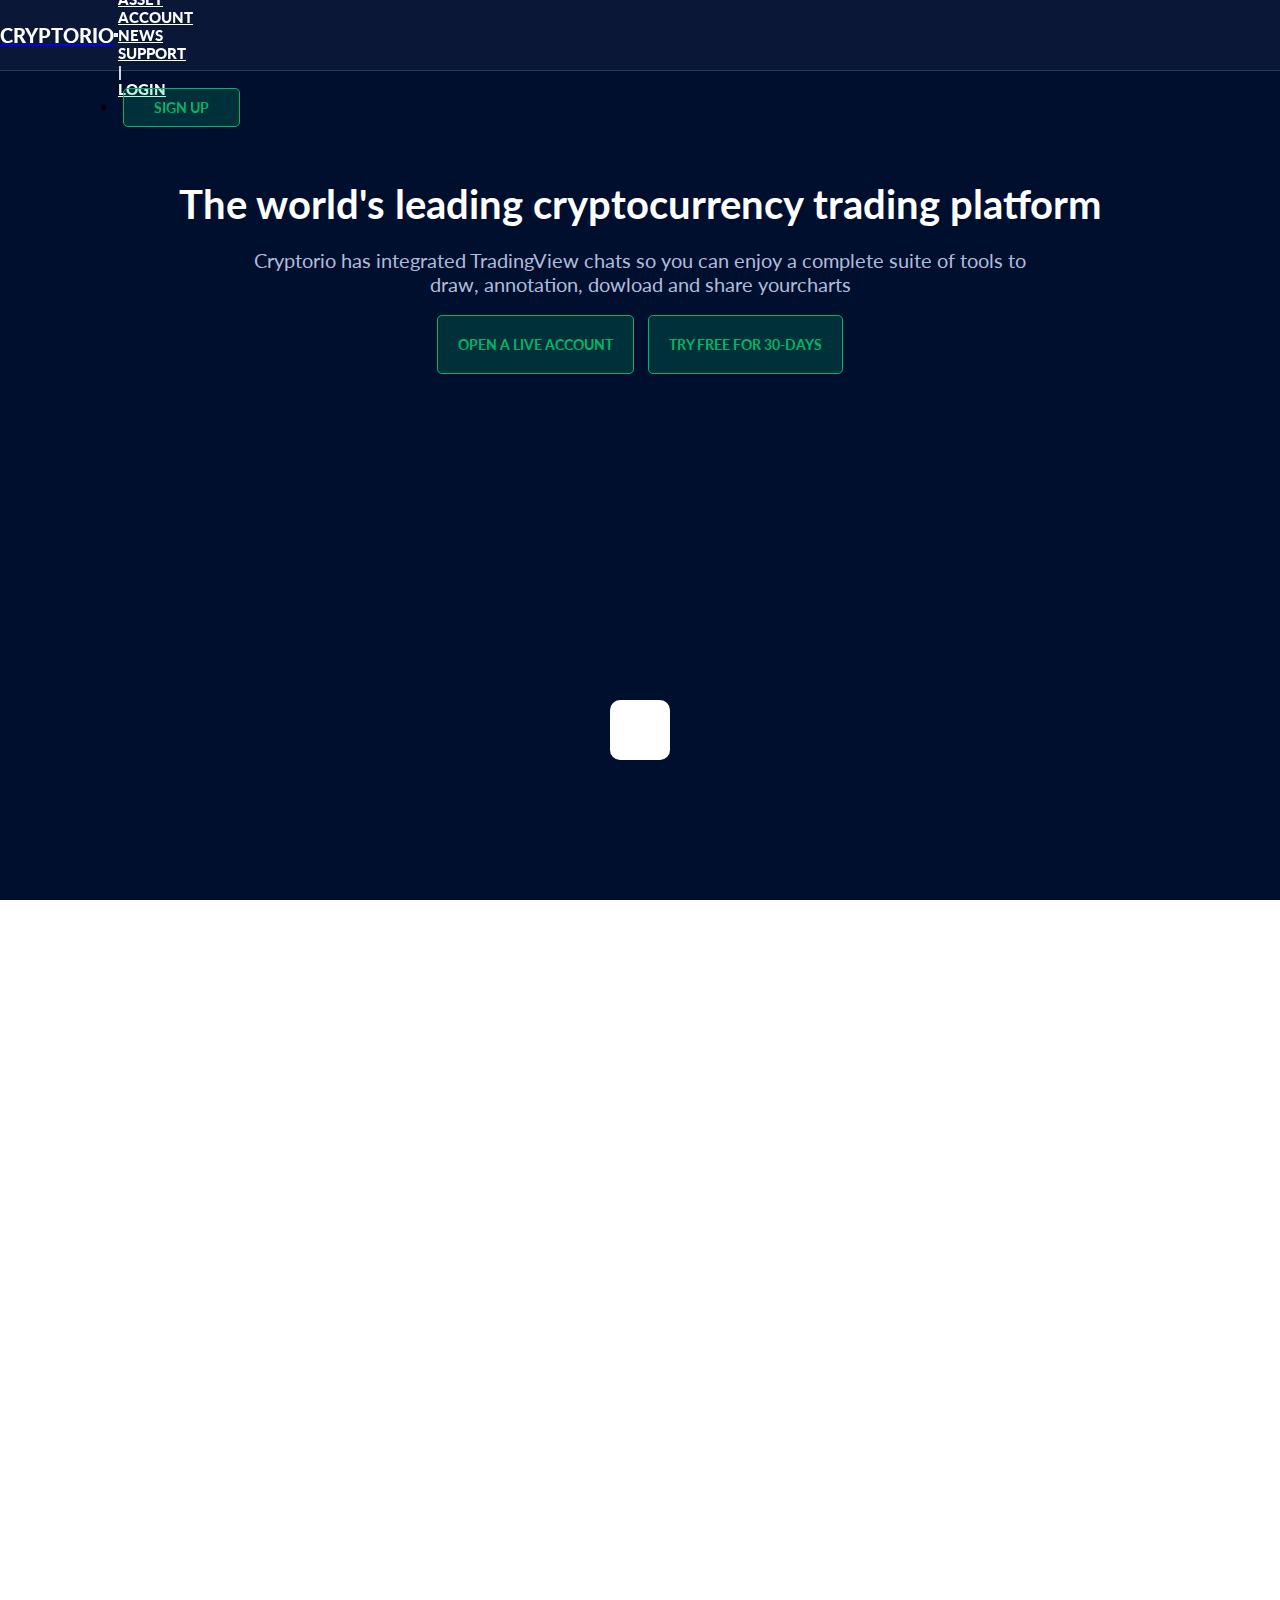
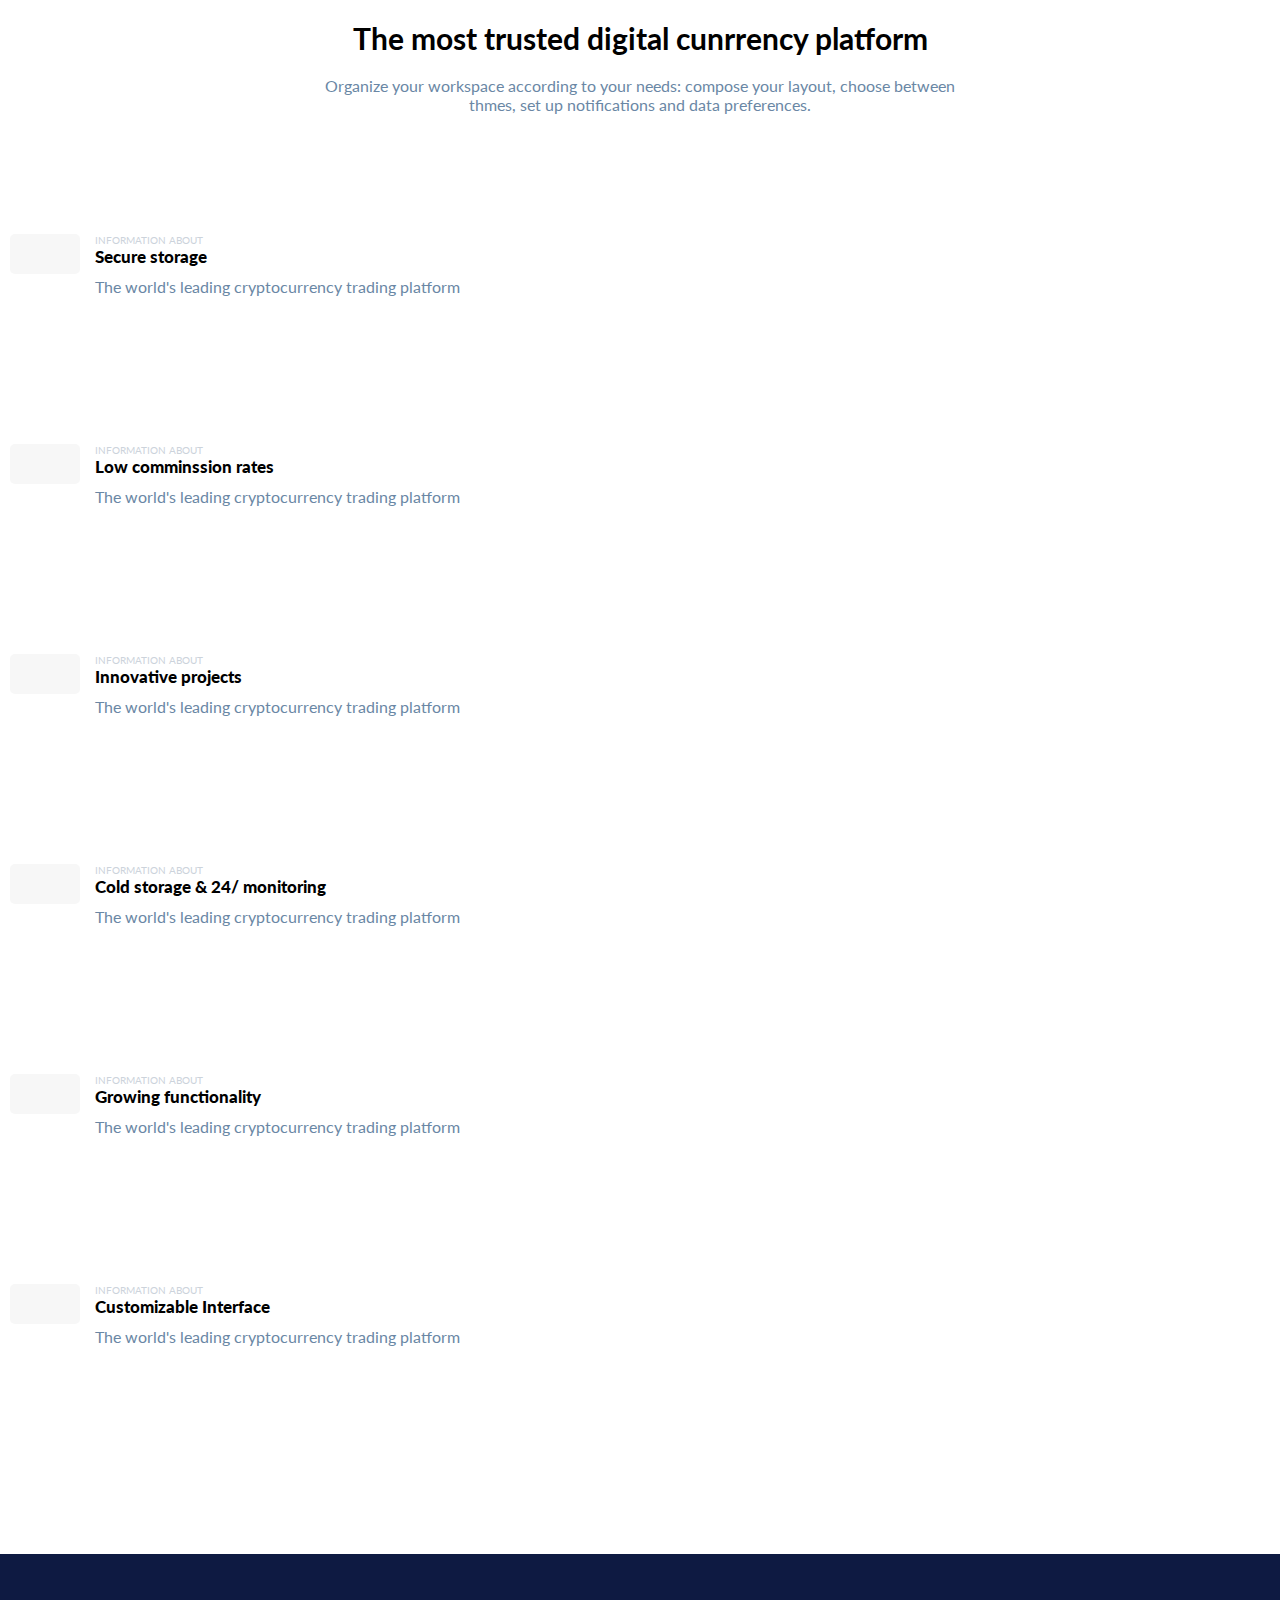
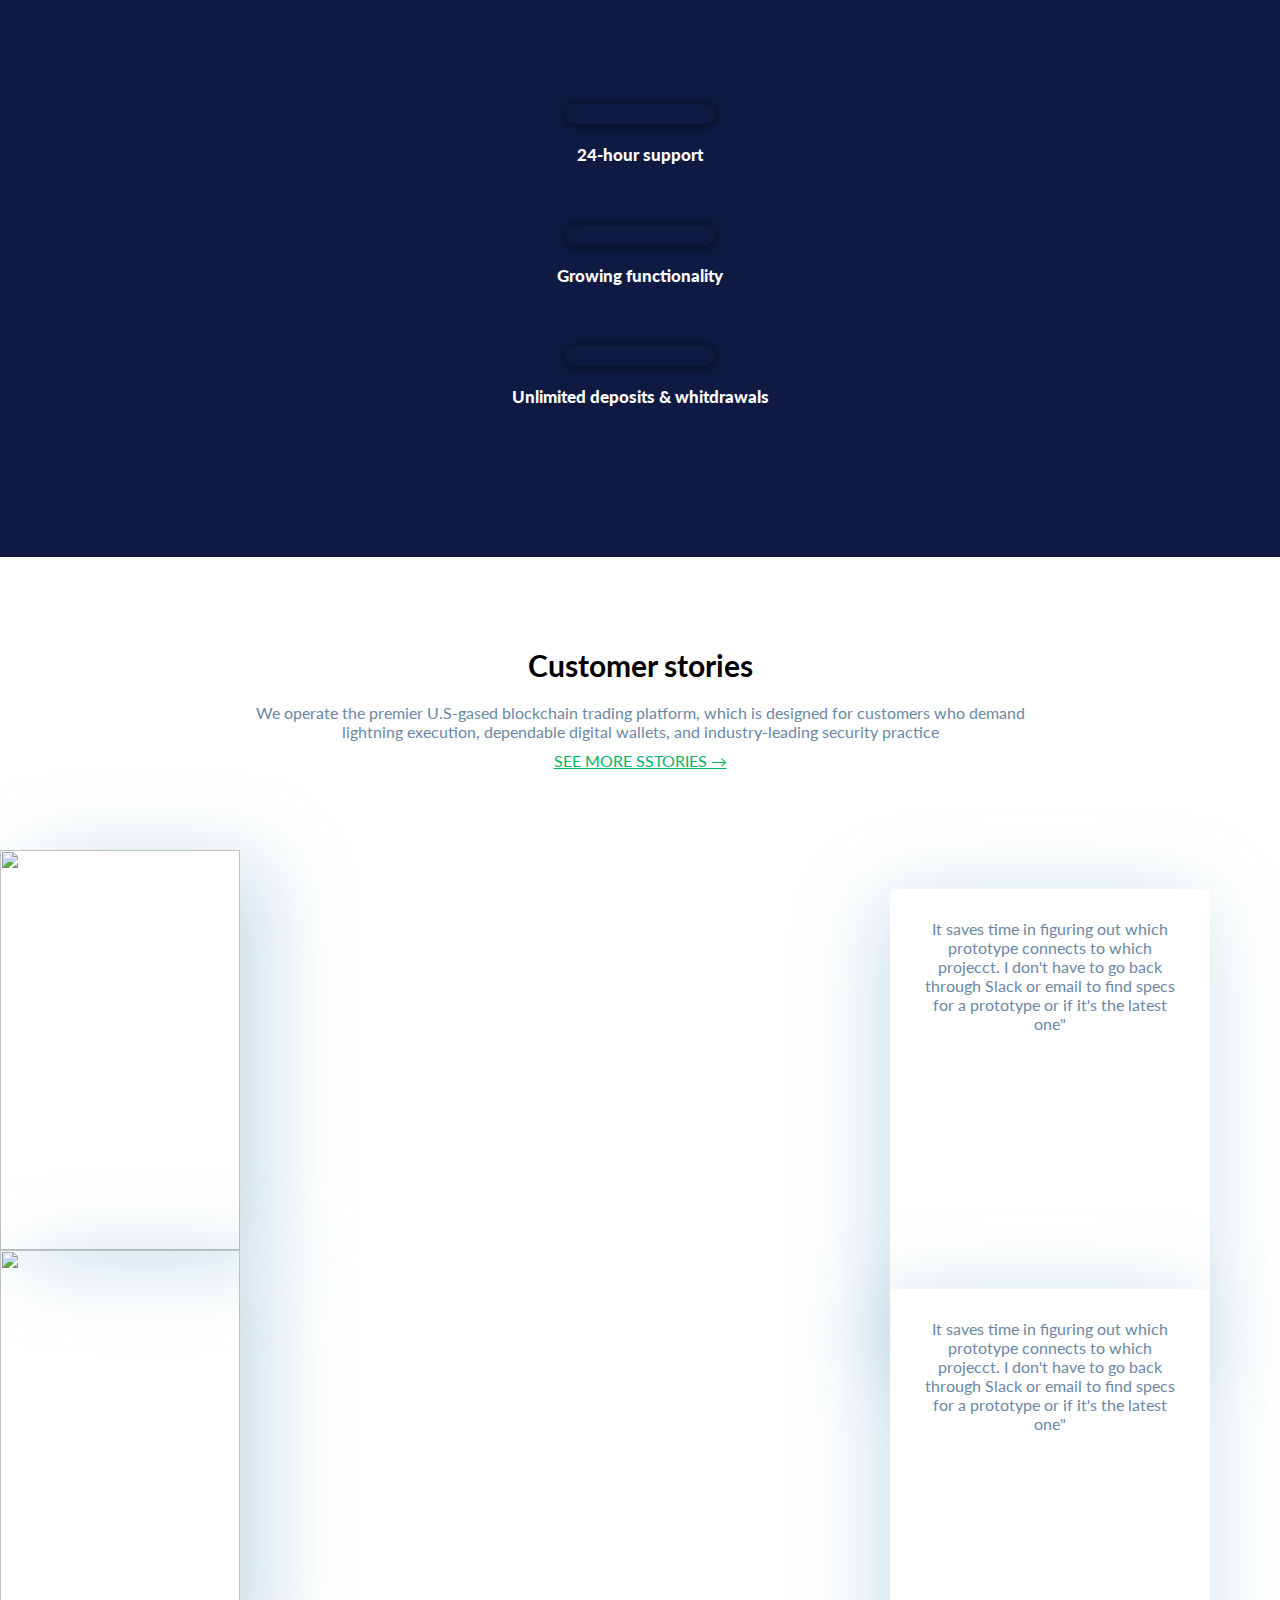
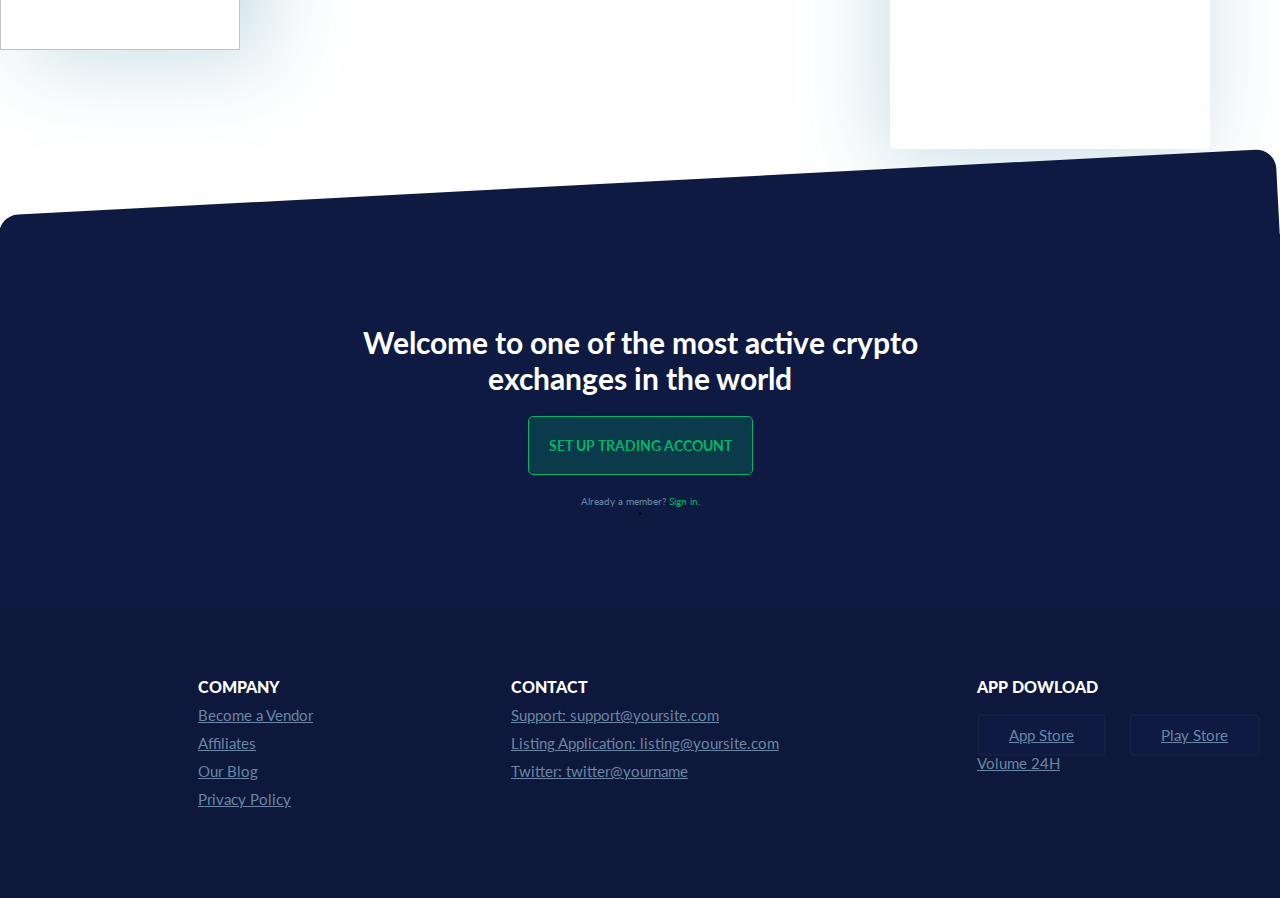
==== index.html @ 8fedb244 "descomentado el navbar" ====
<!DOCTYPE html>
<html lang="en">

<head>
  <meta charset="UTF-8">
  <meta name="viewport" content="width=device-width, initial-scale=1.0">
  <meta http-equiv="X-UA-Compatible" content="ie=edge">
  <title>Landing Page</title>
  <title>Arlides Group</title>
  <link rel="stylesheet" href="https://stackpath.bootstrapcdn.com/bootstrap/4.1.3/css/bootstrap.min.css" integrity="sha384-MCw98/SFnGE8fJT3GXwEOngsV7Zt27NXFoaoApmYm81iuXoPkFOJwJ8ERdknLPMO"
    crossorigin="anonymous">
  <link href="https://fonts.googleapis.com/css?family=Lato:400,400i,700,700i,900,900i" rel="stylesheet">
  <link rel="stylesheet" type="text/css" href="https://cdn.jsdelivr.net/npm/slick-carousel@1.8.1/slick/slick.css" />
  <link rel="stylesheet" type="text/css" href="https://cdn.jsdelivr.net/npm/slick-carousel@1.8.1/slick/slick-theme.css" />
  <link rel="stylesheet" href="https://cdnjs.cloudflare.com/ajax/libs/font-awesome/4.7.0/css/font-awesome.min.css">
  <link rel="stylesheet" href="assets/css/main.css">
</head>

<body>
  <header class=>
    <nav class="  container navbar navbar-expand-md padding-right-left navbar-light">
      <a class="navbar-brand " href="#">
        <p>CRYPTORIO</p>
      </a>
      <button class="navbar-toggler" type="button" data-toggle="collapse" data-target="#navbarNav" aria-controls="navbarNav"
        aria-expanded="false" aria-label="Toggle navigation">
        <span class="navbar-toggler-icon"></span>
      </button>
      <div class="collapse navbar-collapse" id="navbarNav">
        <ul class="navbar-nav">
          <li class="nav-item active">
            <a class="nav-link navbar-link" href="#">HOME<span class="sr-only">(current)</span></a>
          </li>
          <li class="nav-item">
            <a class="nav-link navbar-link" href="#">MARKET</a>
          </li>
          <li class="nav-item">
            <a class="nav-link navbar-link" href="#">ASSET</a>
          </li>
          <li class="nav-item">
            <a class="nav-link navbar-link" href="#">ACCOUNT</a>
          </li>
          <li class="nav-item">
            <a class="nav-link navbar-link" href="#">NEWS</a>
          <li class="nav-item">
            <a class="nav-link navbar-link" href="#">SUPPORT</a>
          </li>
          <li class="nav-item">
            <a class="nav-link navbar-link" href="#">|</a>
          </li>
          <li class="nav-item">
            <a class="nav-link navbar-link" href="#">LOGIN</a>
          </li>
          <li>
            <a class="cta-green" href="">
              SIGN UP
            </a>
          </li>
        </ul>
      </div>
    </nav>
  </header>
  <section class="banner-home">
    <div class="mask-banner">
      <h1 class="title-banner container">The world's leading cryptocurrency trading platform</h1>
      <p class="subtitle-banner container">Cryptorio has integrated TradingView chats so you can enjoy a complete suite
        of tools
        to <br> draw, annotation,
        dowload and share yourcharts</p>
      <div class="cta-banner container">
        <a href="" class="cta-green">OPEN A LIVE ACCOUNT</a>
        <a href="" class="cta-green">TRY FREE FOR 30-DAYS</a>
      </div>
    </div>
  </section>
  <section class="dashboard">
    <div class="box-dash">
      <img src="assets/img/dash.jpg" alt="">
    </div>
  </section>
  <section class="three-section">
    <div class="container">
      <h2 class="title-section">The most trusted digital cunrrency platform </h2>
      <p class="subtitle-dash">Organize your workspace according to your needs: compose your layout, choose between <br>
        thmes, set up
        notifications and data preferences.</p>
      <div class="row padding-top-bottom">
        <div class="col-sm-6 col-lg-4">
          <div class="item-card">
            <div class="logo-dash">
              <img src="assets/img/icon-4.png" alt="">
            </div>
            <div class="body-card">
              <p class="top-text">INFORMATION ABOUT</p>
              <h2>Secure storage</h2>
              <p class="subtitle-dash">The world's leading cryptocurrency trading platform</p>
              <a class="link-read-more" href="">READ MORE →</a>
            </div>
          </div>
        </div>
        <div class="col-sm-6 col-lg-4">
          <div class="item-card">
            <div class="logo-dash">
              <img src="assets/img/icon.png" alt="">
            </div>
            <div class="body-card">
              <p class="top-text">INFORMATION ABOUT</p>
              <h2>Low comminssion rates</h2>
              <p class="subtitle-dash">The world's leading cryptocurrency trading platform</p>
              <a class="link-read-more" href="">READ MORE →</a>
            </div>
          </div>
        </div>
        <div class="col-sm-6 col-lg-4">
          <div class="item-card">
            <div class="logo-dash">
              <img src="assets/img/icon-2.png" alt="">
            </div>
            <div class="body-card">
              <p class="top-text">INFORMATION ABOUT</p>
              <h2>Innovative projects</h2>
              <p class="subtitle-dash">The world's leading cryptocurrency trading platform</p>
              <a class="link-read-more" href="">READ MORE →</a>
            </div>
          </div>
        </div>
        <div class="col-sm-6 col-lg-4">
          <div class="item-card">
            <div class="logo-dash">
              <img src="assets/img/icon-3.png" alt="">
            </div>
            <div class="body-card">
              <p class="top-text">INFORMATION ABOUT</p>
              <h2>Cold storage & 24/ monitoring</h2>
              <p class="subtitle-dash">The world's leading cryptocurrency trading platform</p>
              <a class="link-read-more" href="">READ MORE →</a>
            </div>
          </div>
        </div>
        <div class="col-sm-6 col-lg-4">
          <div class="item-card">
            <div class="logo-dash">
              <img src="assets/img/icon-5.png" alt="">
            </div>
            <div class="body-card">
              <p class="top-text">INFORMATION ABOUT</p>
              <h2>Growing functionality</h2>
              <p class="subtitle-dash">The world's leading cryptocurrency trading platform</p>
              <a class="link-read-more" href="">READ MORE →</a>
            </div>
          </div>
        </div>
        <div class="col-sm-6 col-lg-4">
          <div class="item-card">
            <div class="logo-dash">
              <img src="assets/img/icon-6.png" alt="">
            </div>
            <div class="body-card">
              <p class="top-text">INFORMATION ABOUT</p>
              <h2>Customizable Interface</h2>
              <p class="subtitle-dash">The world's leading cryptocurrency trading platform</p>
              <a class="link-read-more" href="">READ MORE →</a>
            </div>
          </div>
        </div>

      </div>

    </div>
  </section>

  <!-- <section class="about">
    <div class="container">
      <div class="row">
        <div class="col-lg-6">
          <h2>Advance trading tools</h2>
          <p>Cryptorio is a full feactured spot trading platform for major digital assets & cryptocurrencies, including
            <b> Bitcoin, Ethereum, EOS, Lite coin, Ripple, NEO,Monedero</b> and many more. Bitfinex offers leveraged
            margin trading through a peer-to-peer funding market, allowing users to securely trade whith up to 3.3x
            leverage. </p>
          <p>We also boast a suite of order types to help traders take advantage of every situation</p>
          <a href="">LEARN MORE ></a>
        </div>
        <div class="col-lg-6">
          <div class="img-about">
            <img src="" alt="">
          </div>
        </div>
      </div>
    </div>
  </section> -->
  <section class="icon-section">
    <div class="ball-white">
      <img src="assets/img/bols.png" alt="">
    </div>
    <div class="container padding-top-bottom">
      <div class="row">
        <div class="col-lg-4 ball-flex">
          <div class="box-icon-blue">
            <img src="assets/img/prueba-icon1.png" alt="">
          </div>
          <h2 class="subtitle-dash">24-hour support</h2>
        </div>
        <div class="col-lg-4 ball-flex">
          <div class="box-icon-blue">
            <img src="assets/img/prueba-icon2.png" alt="">
          </div>
          <h2 class="subtitle-dash">Growing functionality</h2>
        </div>
        <div class="col-lg-4 ball-flex">
          <div class="box-icon-blue">
            <img src="assets/img/prueba-icon3.png" alt="">
          </div>
          <h2 class="subtitle-dash">Unlimited deposits & whitdrawals</h2>
        </div>
      </div>
    </div>
    <img class="particle-1" src="assets/img/bg-s3-2.png" alt="">
    <img class="particle-2" src="assets/img/bg-s3-3.png" alt="">
    <img class="particle-3" src="assets/img/bg-s3-4.png" alt="">
    <img class="particle-4" src="assets/img/bg-s3-1.png" alt="">
  </section>
  <section class="stories padding-top-bottom">
    <div class="container">
      <div class="head-stories">
        <h2 class="title-section">Customer stories</h2>
        <p class="subtitle-dash">We operate the premier U.S-gased blockchain trading platform, which is designed for
          customers who demand <br>
          lightning execution, dependable digital wallets, and industry-leading security practice</p>
        <a href="" class="link-more-stories">SEE MORE SSTORIES →</a>
      </div>
      <div class="row">
        <div class="col-lg-6">
          <div class="card-stories">
            <img class="img-stories" src="assets/img/storie-1.png" alt="">
            <div class="text-stories">
              <img src="assets/img/comillas.png" alt="">
              <p class="subtitle-dash"> It saves time in figuring out which prototype connects to which projecct. I
                don't have to go back
                through Slack or email to find specs for a prototype or if it's the latest one"</p>
              <div class="logo-client"></div>
            </div>
          </div>
        </div>
        <div class="col-lg-6">
          <div class="card-stories">
            <img class="img-stories" src="assets/img/storie-2.png" alt="">
            <div class="text-stories">
              <img src="assets/img/comillas.png" alt="">
              <p class="subtitle-dash">It saves time in figuring out which prototype connects to which projecct. I
                don't have to go back
                through Slack or email to find specs for a prototype or if it's the latest one"</p>
              <div class="logo-client"></div>
            </div>
          </div>
        </div>
      </div>
    </div>
  </section>

  <section class="the-world">
    <div class="padding-top-bottom container-world container">
      <img class="earth" src="assets/img/earth.png" alt="">
      <img class="balls-blue" src="assets/img/balls-blue.png" alt="">
      <h2 class="title-section">Welcome to one of the most active crypto <br> exchanges in the world</h2>
      <a class="cta-green" href="">SET UP TRADING ACCOUNT</a>
      <p>Already a member? <span>Sign in.</span> </p>>
    </div>
  </section>

  <footer class="padding-top-bottom">
    <img class="map-footer" src="assets/img/pie_chart_desktop_world_bg.svg" alt="">
    <img src="" alt="">
    <div class="container box-footer">
      <div class="logo-footer"></div>
      <div class="company">
        <ul>
          <h2 class="title-list-footer">COMPANY</h2>
          <li>
            <a href="">Become a Vendor</a>
          </li>
          <li>
            <a href="">Affiliates</a>
          </li>
          <li>
            <a href="">Our Blog</a>
          </li>
          <li>
            <a href="">Privacy Policy</a>
          </li>
        </ul>
      </div>
      <div class="contact">
        <ul>
          <h2 class="title-list-footer">CONTACT</h2>
          <li>
            <a href="">Support: support@yoursite.com </a>
          </li>
          <li>
            <a href="">Listing Application: listing@yoursite.com</a>
          </li>
          <li>
            <a href="">Twitter: twitter@yourname</a>
          </li>
        </ul>
      </div>
      <div class="dowload">
        <ul>
          <h2 class="title-list-footer">APP DOWLOAD</h2>
          <li>
            <div class="cta-footer">
              <a href="">App Store</a>
              <a href="">Play Store</a>
            </div>
          </li>
          <li>
            <a href="">Volume 24H</a>
          </li>
        </ul>
      </div>
    </div>
  </footer>

  <script src="https://code.jquery.com/jquery-3.3.1.slim.min.js" integrity="sha384-q8i/X+965DzO0rT7abK41JStQIAqVgRVzpbzo5smXKp4YfRvH+8abtTE1Pi6jizo"
    crossorigin="anonymous"></script>
  <script src="https://cdnjs.cloudflare.com/ajax/libs/popper.js/1.14.3/umd/popper.min.js" integrity="sha384-ZMP7rVo3mIykV+2+9J3UJ46jBk0WLaUAdn689aCwoqbBJiSnjAK/l8WvCWPIPm49"
    crossorigin="anonymous"></script>
  <script src="https://stackpath.bootstrapcdn.com/bootstrap/4.1.3/js/bootstrap.min.js" integrity="sha384-ChfqqxuZUCnJSK3+MXmPNIyE6ZbWh2IMqE241rYiqJxyMiZ6OW/JmZQ5stwEULTy"
    crossorigin="anonymous"></script>
  <script type="text/javascript" src="https://code.jquery.com/jquery-1.11.0.min.js"></script>
  <script type="text/javascript" src="https://code.jquery.com/jquery-migrate-1.2.1.min.js"></script>
  <script type="text/javascript" src="https://cdn.jsdelivr.net/npm/slick-carousel@1.8.1/slick/slick.min.js"></script>
  <script src='https://www.google.com/recaptcha/api.js'></script>
  <script type="text/javascript" src="assets/js/main.js"></script>

</body>

</html>
---- assets/css/main.css ----
* {
  margin: 0;
  padding: 0;
  font-family: 'Lato', sans-serif;

}

html {
  font-size: 10px;

}

P {
  margin-bottom: 0;
}

.padding-top-bottom {
  padding-top: 9rem;
  padding-bottom: 9rem;
}

/* NAVBAR */

header {
  position: fixed;
  width: 100%;
  background-color: #0a1737;
  z-index: 9;
  border-bottom: .5px solid #2a3757;
  height: 7rem;
  font-size: 1.5rem;
}

#navbarNav {
  justify-content: flex-end;
}


nav {
  height: 7rem;
  display: flex;
  align-items: center;
}

.navbar-brand p {
  font-size: 2rem;
  font-weight: 900;
  color: #fff;
}

header .navbar-link {
  color: #fff!important;
  font-weight: 900;
  margin-right: 2rem;
  transition: .5s;
}

header .navbar-link:hover {
  color: #00b568!important;
  transition: .5s;
}


header .cta-green {
  padding: 1rem 3rem;
}

.nav-item {
  display: flex;
  align-items: center;
}

/* BANNER */

.banner-home {
  height: 100vh;
  position: relative;
  background-color: #000f2e;
}

.mask-banner {
  position: absolute;
  width: 100%;
  height: 100%;
  display: flex;
  align-items: center;
  flex-direction: column;
  color: #fff;
  text-align: center;
  background-image: url(../img/mail-home-wave.svg);
  background-repeat: no-repeat;
  background-size: contain;
  background-position-y: 19rem;
  background-position-x: -5rem;
}

.title-banner {
  font-size: 4rem;
  margin-top: 18rem;
}

.subtitle-banner {
  margin-top: 2rem;
  color: #b1bcdc;
  font-size: 2rem;
  margin-bottom: 4rem;
}

.cta-green {
  padding: 2rem;
  border: 1px solid;
  border-radius: 5px;
  font-size: 1.4rem;
  font-weight: bold;
  margin: 0 .51rem;
  text-decoration: none;
}

.cta-white:hover, .cta-green:hover {
  text-decoration: none;
}

.cta-green {
  color: #00b568;
  background-color: #00b56836;
  transition: .5s;
}

.cta-green:hover {
  color: #fff;
  background-color: #ffffff2e;
  transition: .5s;
}

/* DASHBOARD SECTION */

.dashboard {
  height: 80vh;
  background-image: url('../img/bg-2.png');
}

.box-dash {
  display: flex;
  justify-content: center;
  transform: translateY(-20rem);
}

.logo-dash {
  width: 7rem;
  height: 4rem;
  display: flex;
  align-items: center;
  justify-content: center;
  background-color: #f7f7f7;
  border-radius: 5px;
}

.box-dash img {
  height: 59%;
  border: 3rem solid #fff;
  border-radius: 10px;
}

.title-section {
  font-size: 3rem;
  text-align: center;
  margin-bottom: 2rem
}

.subtitle-dash {
  font-size: 1.6rem;
  color: #6a87a5;
  text-align: center; 
}

.item-card {
  display: flex;
  min-height: 15rem;
  padding: 3rem 1rem;
  transition: .5s;
}

.item-card:hover {
  box-shadow: 13px 13px 70px -2px rgba(111, 183, 209, 0.21);
  transition: .5s;
  transform: translateY(-1px)
}

.item-card:hover .link-read-more {
  opacity: 1;
  transition: .5s;
}

.body-card {
  padding: 0 1.5rem;
}

.body-card h2 {
  margin-bottom: 1rem;
  font-size: 1.7rem;
  font-weight: 900;
}

.item-card .subtitle-dash {
  text-align: initial;
  margin-bottom: 2rem;
}

.top-text {
  color: #ccd3db;
  font-size: 1rem;
}

.link-read-more, .link-more-stories {
  color: #00b568;
  text-align: center;
  font-size: 1rem;
  opacity: 0;
  transition: .5s;
}


/* SECTION ICON BLUES */

.icon-section {
  background-color: #0e1a42;
  position: relative;
;
}

.ball-white {
  position: absolute;
  top: -20px;
}

.ball-white img {
  width: 100%
}

.box-icon-blue {
  background-color: #0e1a42;
  justify-content: center;
  align-items: center;
  display: flex;
  box-shadow: 1px 1px 12px 0px #000000a1;
  border-radius: 22px;
  width: 15rem;
}

.box-icon-blue img {
  padding: 1rem;
}

.ball-flex {
  display: flex;
  justify-content: center;
  margin: 6rem 0;
  align-items: center;
  flex-direction: column;
}

.ball-flex h2 {
  margin-top: 2rem;
  font-size: 1.7rem;
  font-weight: 900;
  color: #fff
}

.particle-1, .particle-2, .particle-3, .particle-4 {
  position: absolute;
}

.particle-1 {
  bottom: 0;
  left: -9.9rem;
}

.particle-2 {
  right: 6.4rem;
  bottom: 4rem;
}

.particle-3 {
  top: 5rem;
  right: 50%;
}

.particle-4 {
  height: 45rem;
  left: -111px;
  top: -273px;
}


/* SECTION STORIES */

.link-more-stories {
  opacity: 1;
  font-size: 1.6rem;
  margin-top: 1rem;
  margin-bottom: 8rem;
}

.head-stories {
  display: flex;
  align-content: center;
  flex-direction: column;
}

.card-stories {
  display: flex;
  position: relative;
}

.img-stories{
  height: 40rem;
  width: 24rem;
  box-shadow:27px 12px 85px -2px rgba(88, 155, 179, 0.34);

}

.text-stories {
  width: 26rem;
  height: 40rem;
  padding: 3rem;
  display: flex;
  flex-direction: column;
  /* justify-content: center; */
  align-items: center;
  background-color: #fff;
  border-radius: 5px;
  box-shadow:-9px 12px 85px -2px rgba(88, 155, 179, 0.34);
  right: 70px;
  top: 39px;
  position: absolute;
}

/* SECTION THE WORLD */
.container-world{
  background-color: #0e1a42;
}
.container-world::before {
  content: " ";
  color: #000f2e;
  border-radius: 20px;
  width: 99.95%;
  background-color: #0e1a42;
  transform: rotate(-3deg);
  position: absolute;
  top: -52px;
  height: 11rem;

}
.container-world {
  display: flex;
  flex-direction: column;
  justify-content: center;
  align-items: center;
  position: relative;
  transform: translateY(94px);
  z-index: 99;
}

.the-world .cta-green, .the-world h2, .the-world span, .the-world p  {
  z-index: 9;
}

.the-world h2 {
  color: #fff;
}

.the-world p {
  margin-top: 2rem;
  font-size: 1rem;
  color: #6a87a5;
}

.the-world span {
  color: #00b568;

}

.earth {
  width: 30rem;
  position: absolute;
}

.balls-blue {
  position: absolute;
  bottom: -7px;
  width: 100%;
}

/* FOOTER */

footer {
  padding-top: 15rem!important;
  background-color: #0e183c;
  position: relative;
}

.box-footer {
  display: flex;
  justify-content: space-between;
}

footer ul{
  list-style: none;
}

.box-footer li a {
  color: #6a87a5;
  font-size: 1.5rem;
  transition: .5s;
}

.box-footer li {
  margin-top: 1rem; 
}

.box-footer li a:hover {
  color: #00b568;
  transition: .5s;
  text-decoration: none;
}

.title-list-footer {
  font-size: 1.6rem;
  color: #fff;
  font-weight: 900;
}

.cta-footer {
  margin-top: 3rem;
}

.map-footer {
  position: absolute;
  left: 32%;
  top: 44%;
  width: 34rem;
  opacity: 0.5;
}

.cta-footer a {
  padding: 1rem 3rem;
  background-color: #0e1a42;
  border-radius: 5px;
  margin-right: 2rem;
  border: 2px solid #151f43
}


/* RESPOSIVE */

/* MOBILE */
@media screen and (min-width: 0px) and (max-width: 500px) {
  .dashboard {
    display: none;
  }

  .three-section {
    padding-top: 5rem;
  }
}
@media screen and (min-width: 0px) and (max-width: 767px) {
  
  html {
    font-size: 8px;
  }

  .padding-top-bottom {
    padding-top: 5rem;
    padding-bottom: 5rem;
  }
  /* BANNER */
  .mask-banner {
    justify-content: center;
  }

  .title-banner {
    margin-top: 0;
  }

  .cta-banner {
    display: flex;
  }

  /* DASHBOARD */
  .dashboard {
    height: auto;
  }

  .box-dash {
    transform: initial;
  }

  .box-dash img {
    width: 100%;
    height: auto;
  }

  /* /STORIES */

  .card-stories {
    display: flex;
    flex-direction: column;
    position: initial;
    align-items: center;
  }
  
  .card-stories img {
    width: auto;
    height: auto;
  }

  .text-stories {
    position: initial;
    width: auto;
    height: auto;
  }

  /*THE WORLD */

  .the-world .container {
    max-width: inherit;
  }

 
}
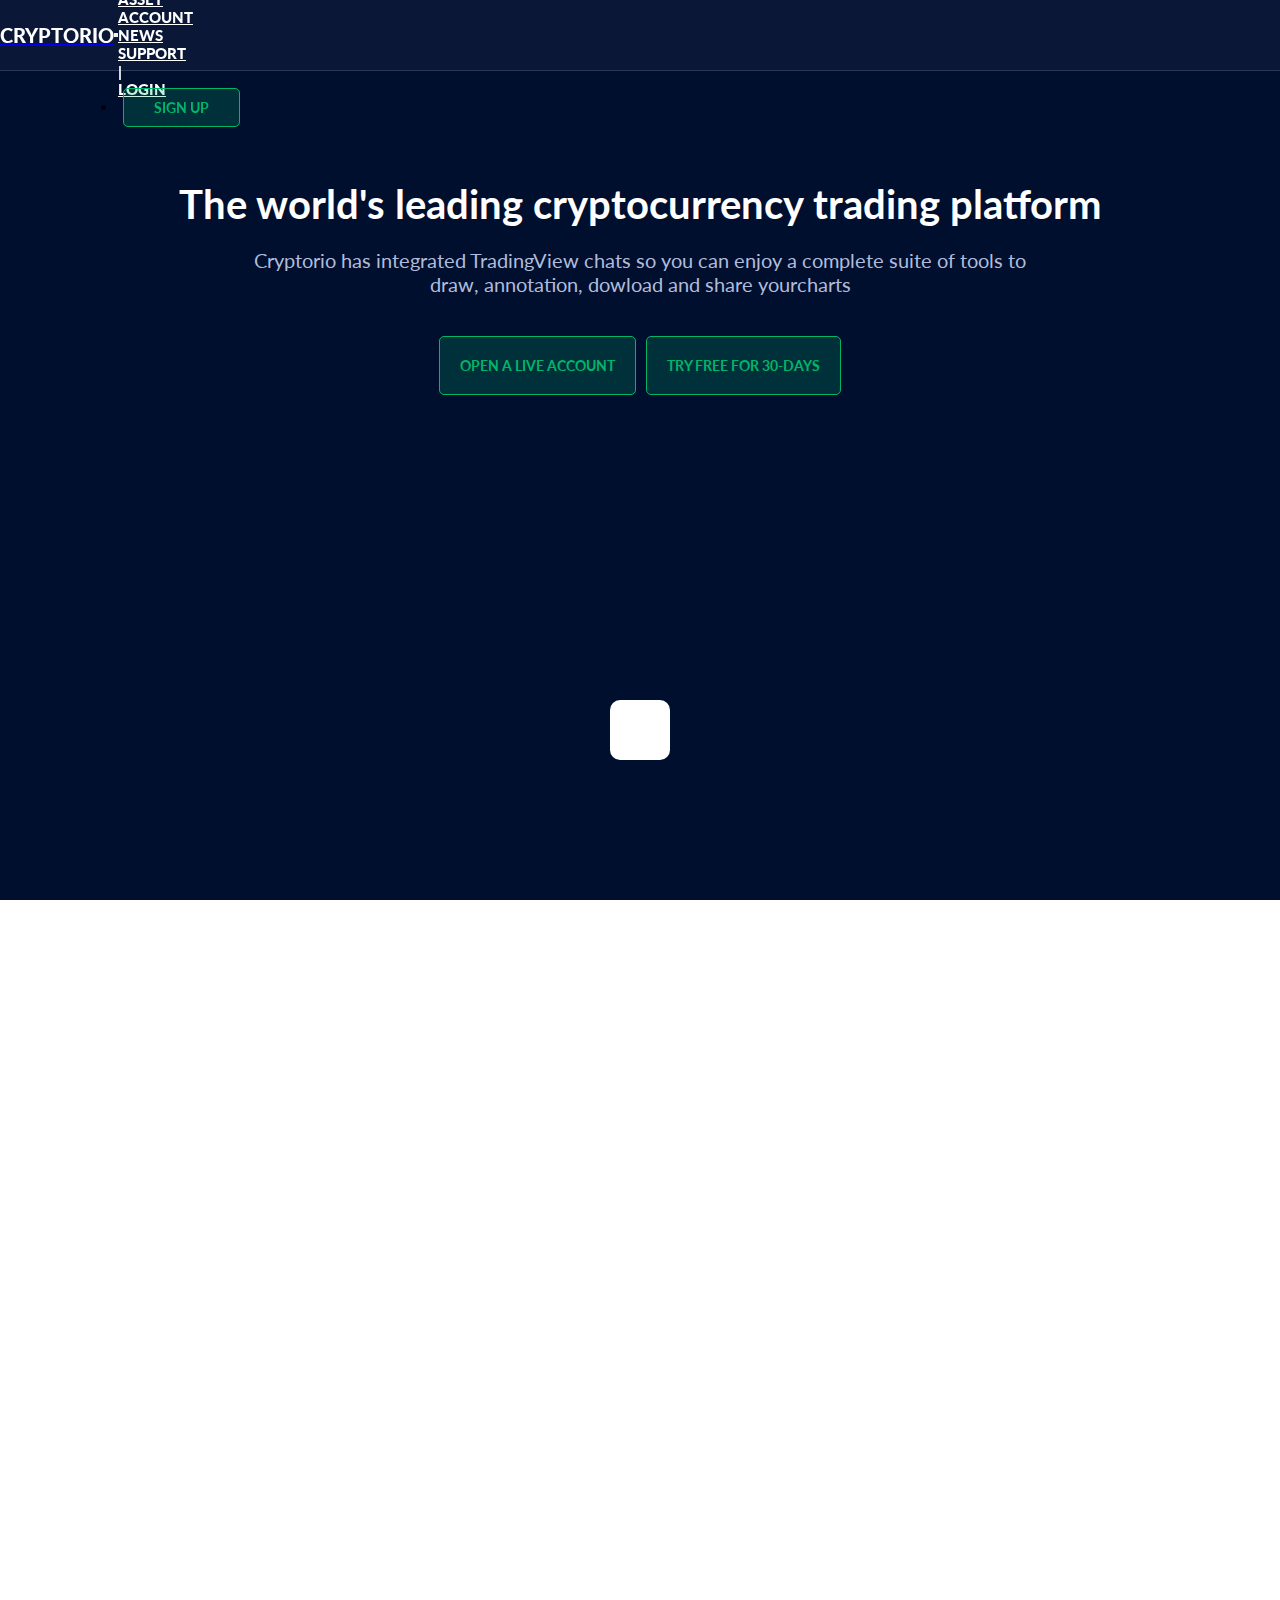
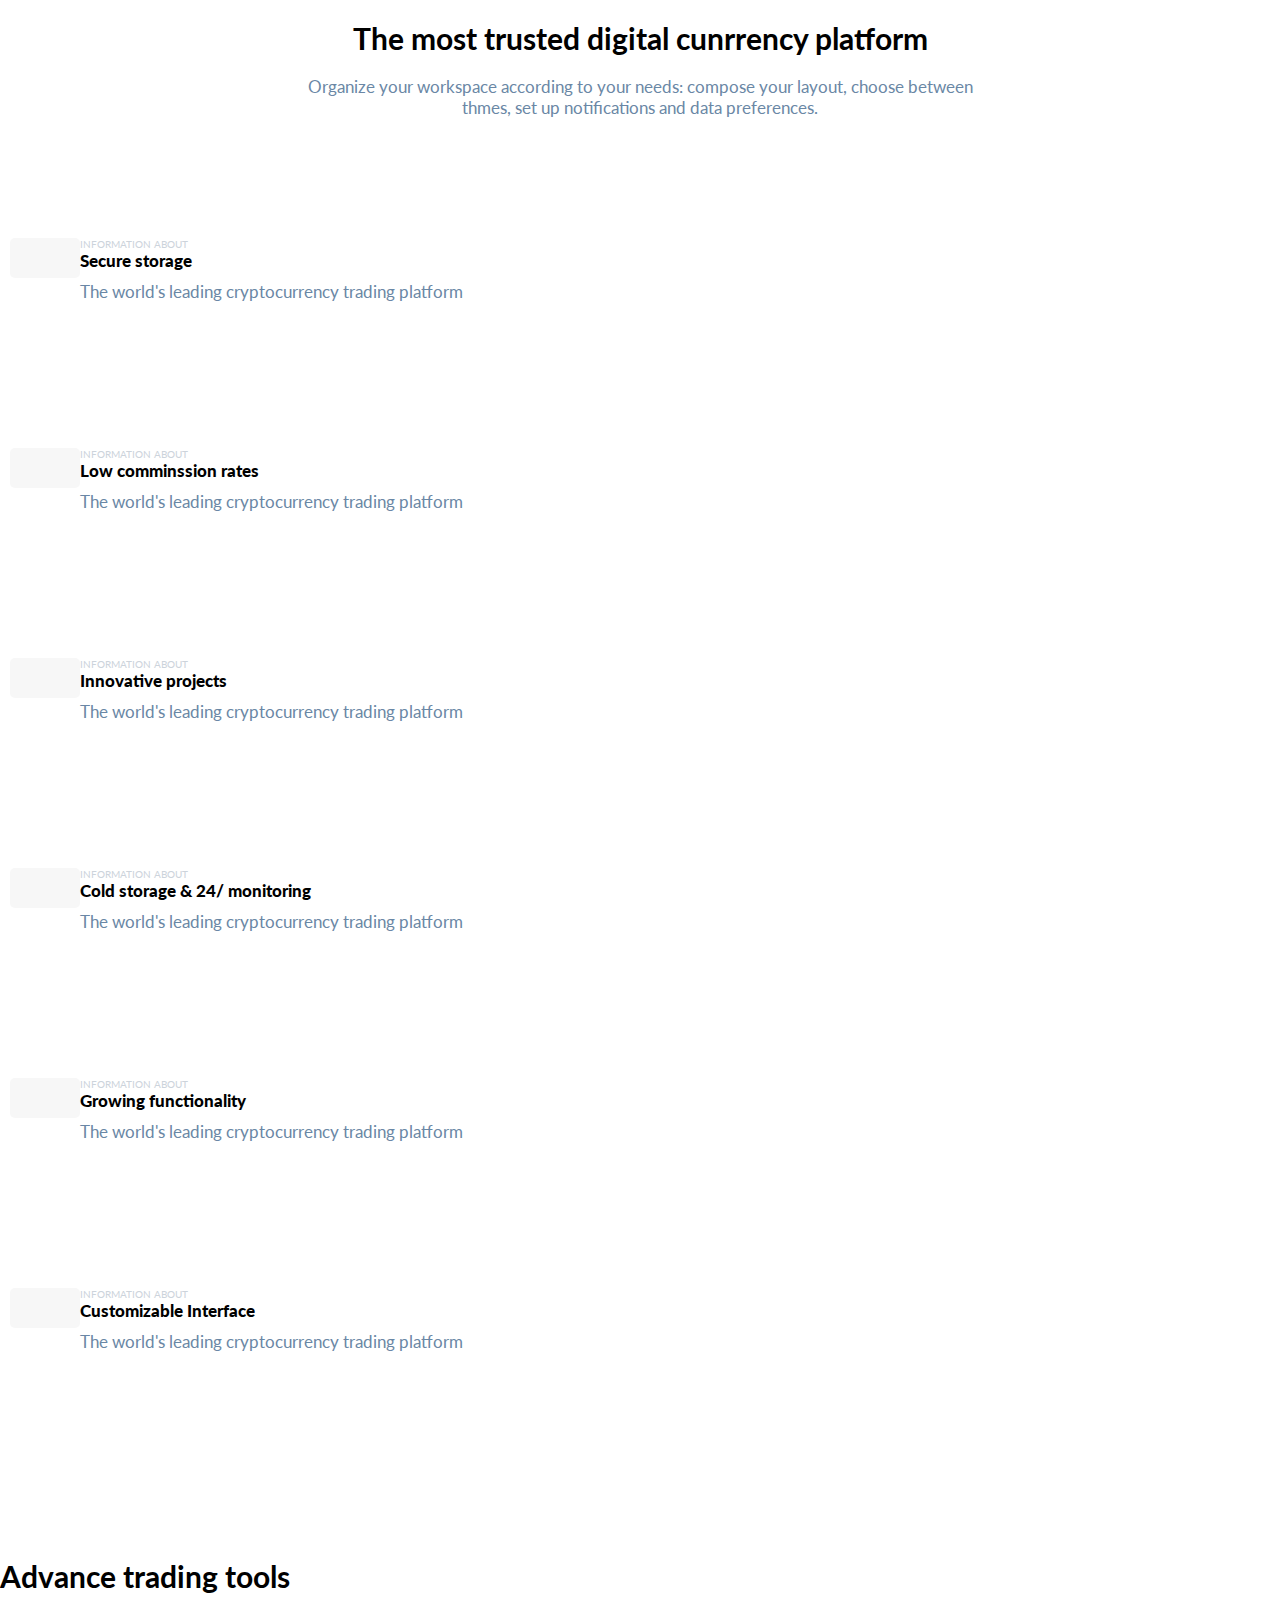
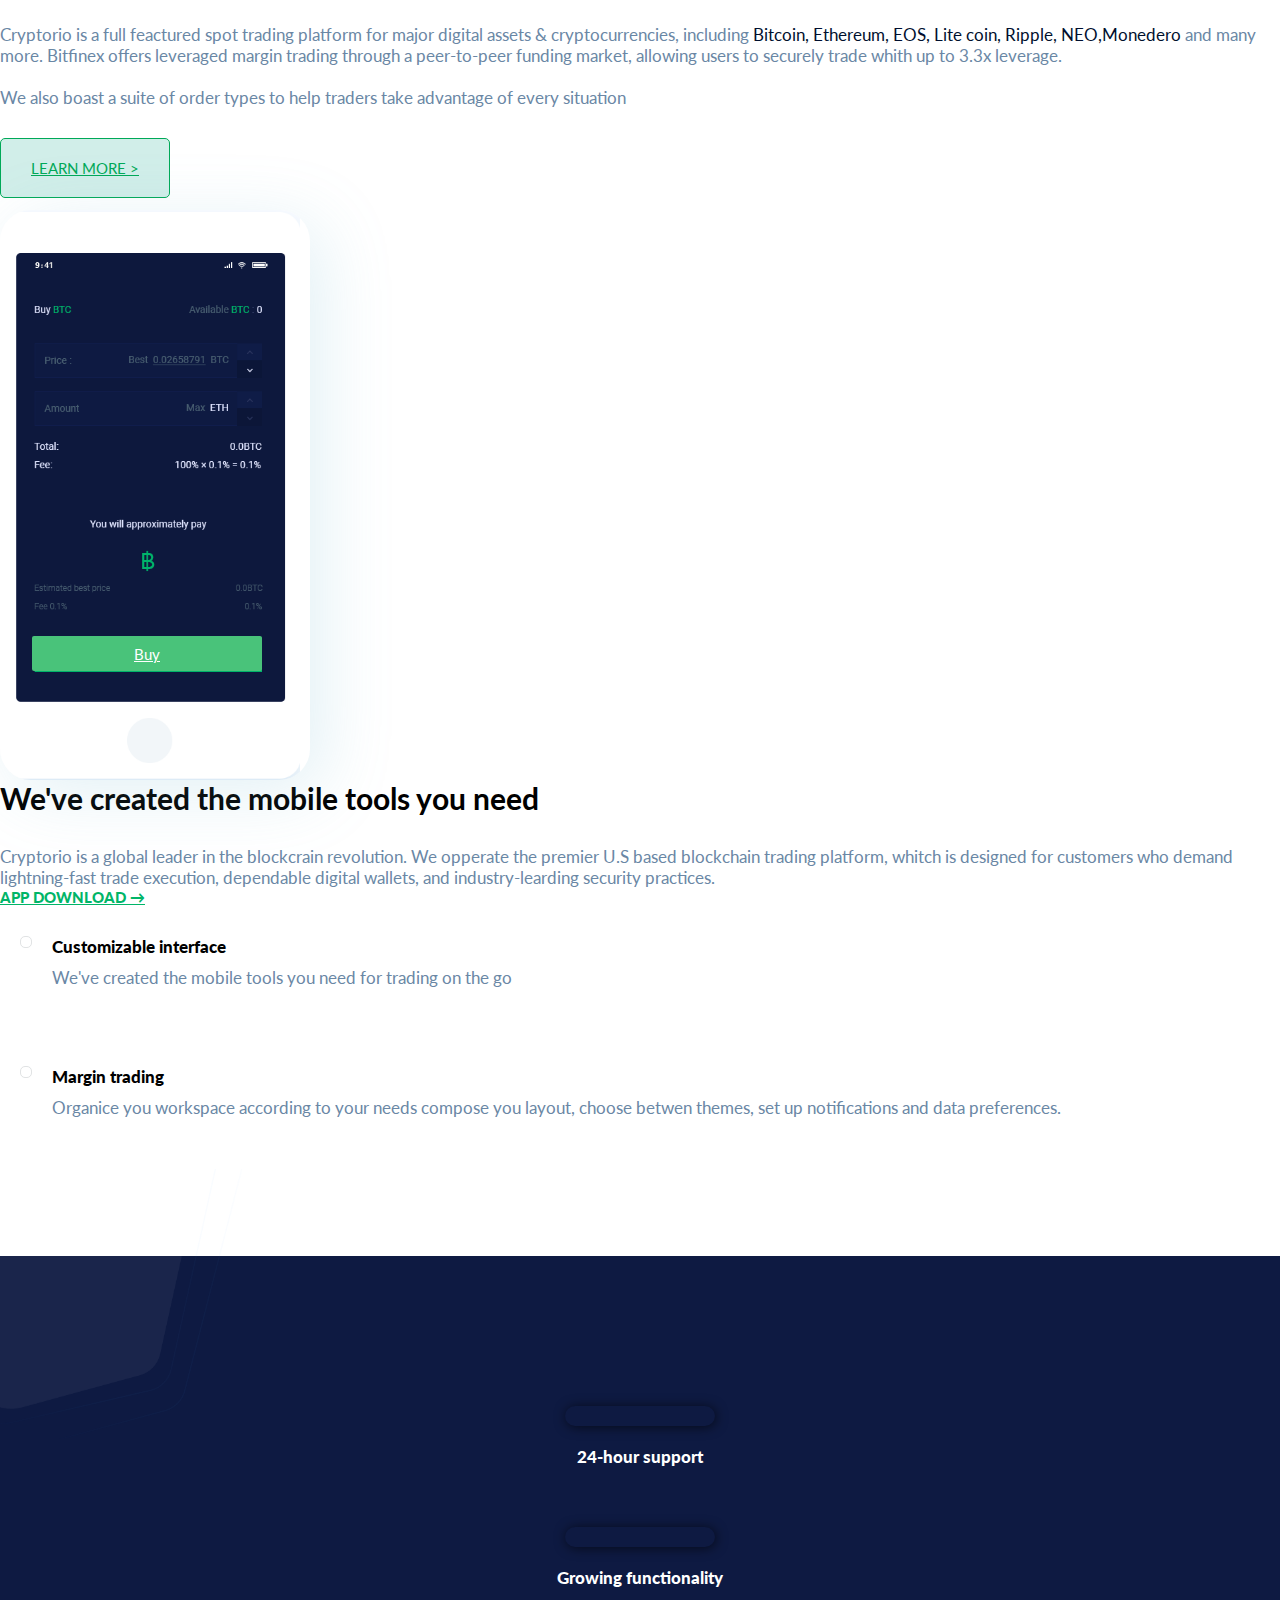
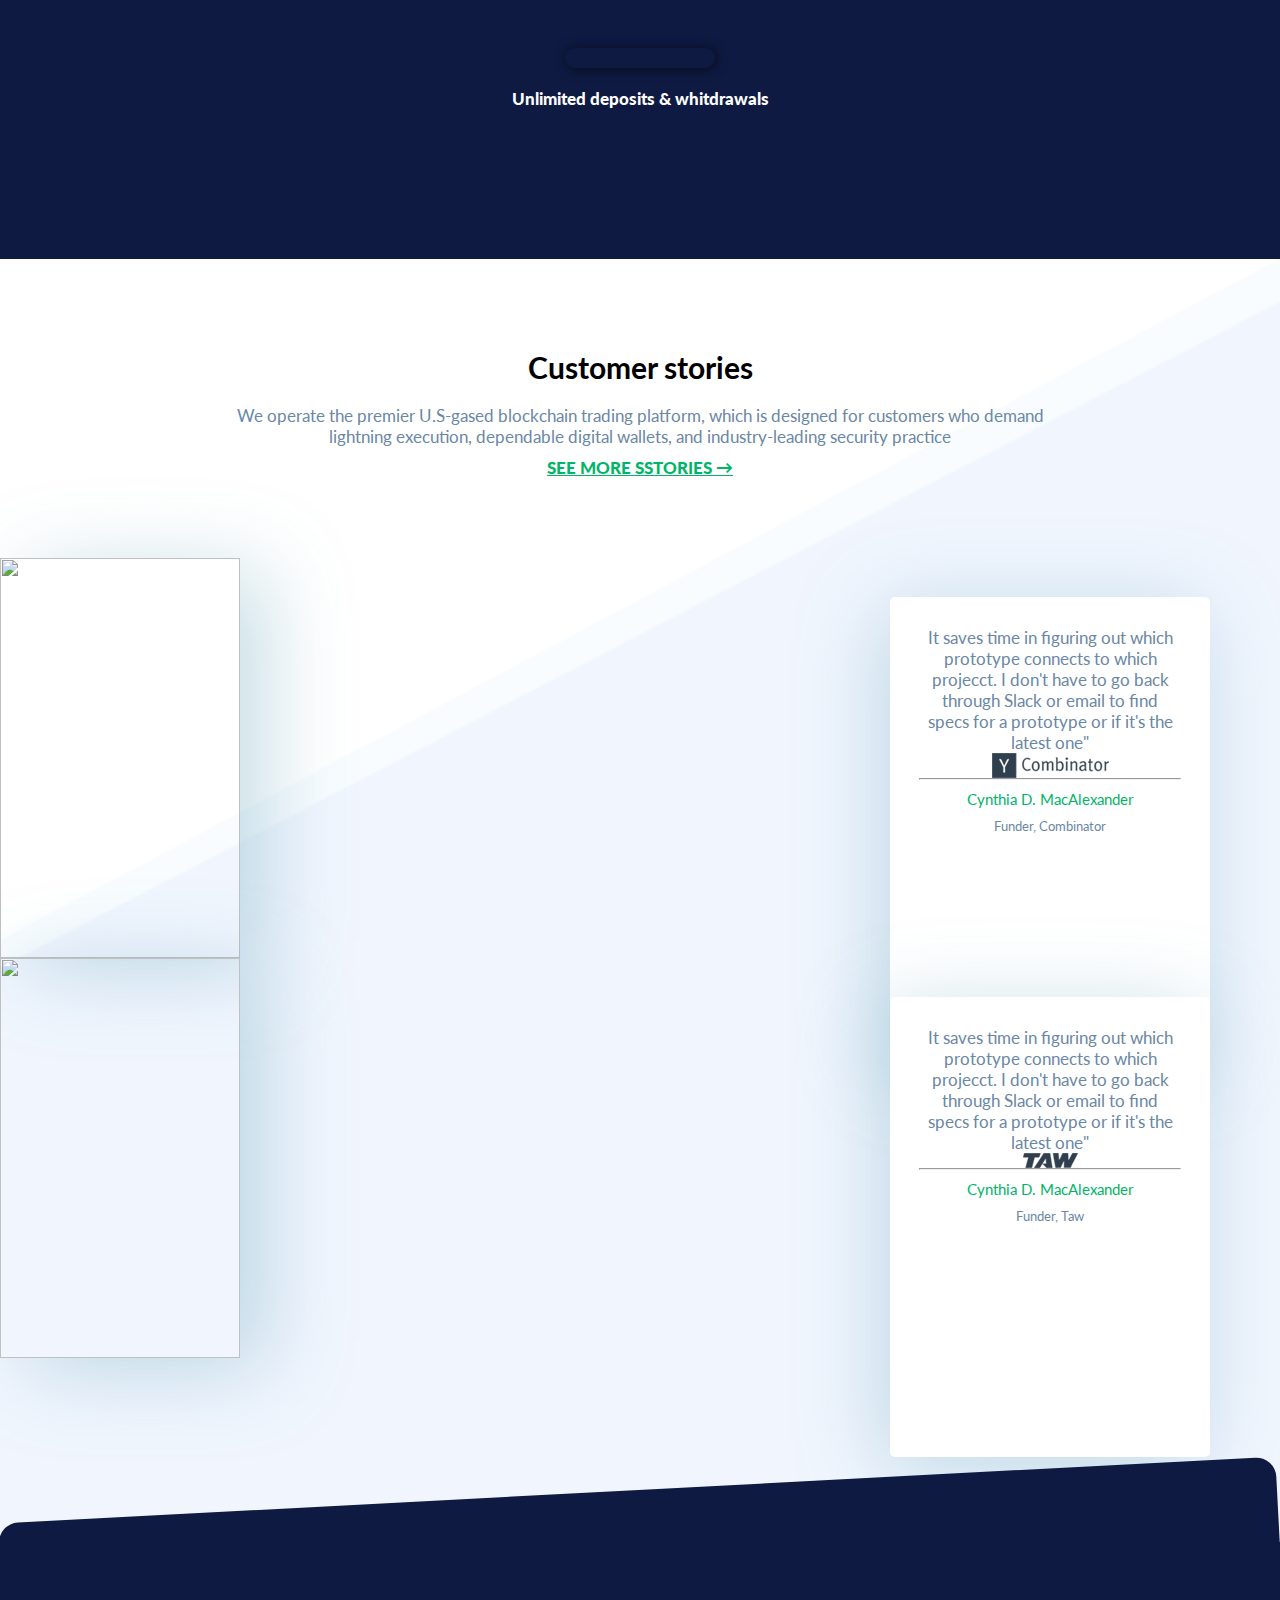
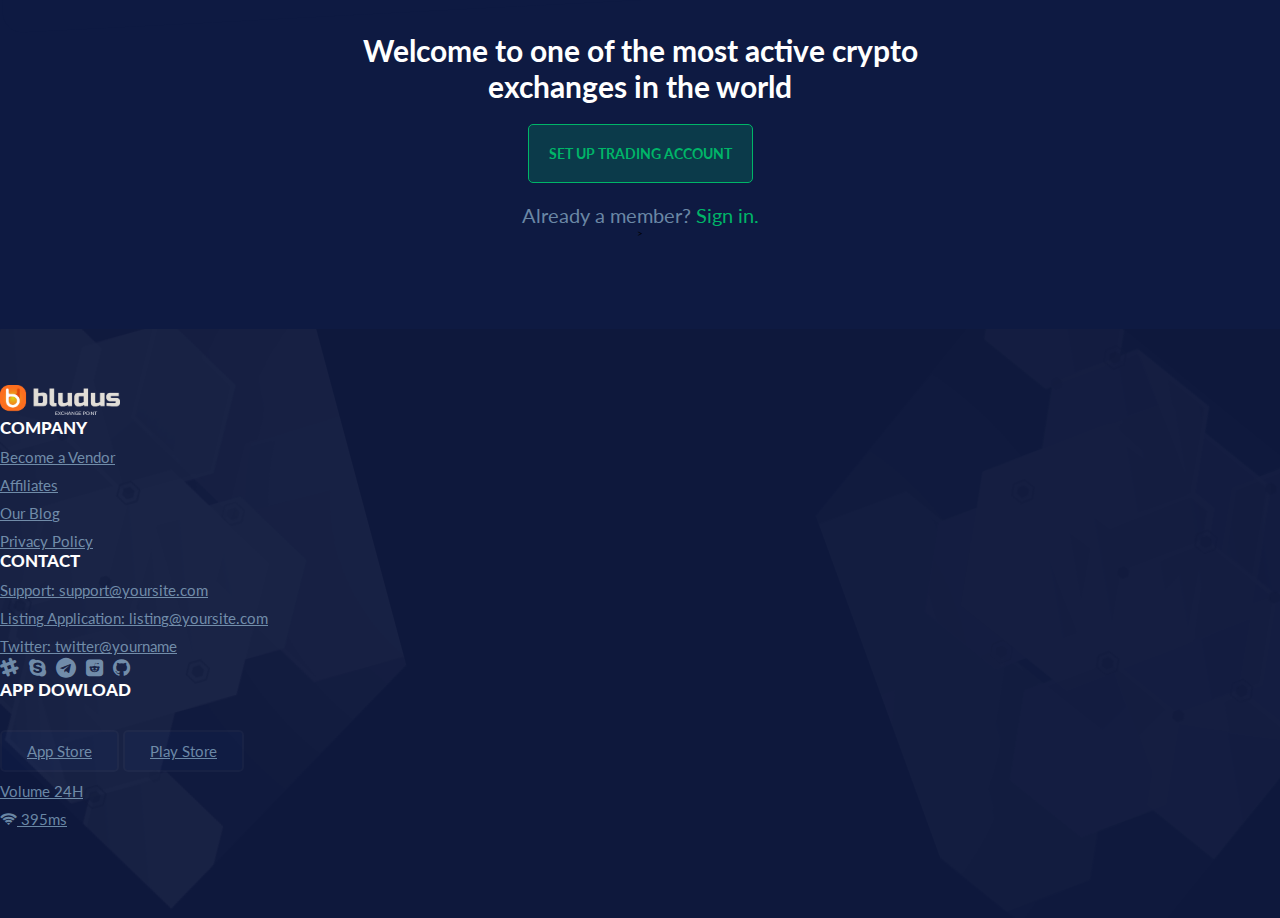
==== commit 763d463a: "Sección del about" ====
--- a/index.html
+++ b/index.html
@@ -92,7 +92,7 @@
             </div>
             <div class="body-card">
               <p class="top-text">INFORMATION ABOUT</p>
-              <h2>Secure storage</h2>
+              <h2 class="description-card"> Secure storage</h2>
               <p class="subtitle-dash">The world's leading cryptocurrency trading platform</p>
               <a class="link-read-more" href="">READ MORE →</a>
             </div>
@@ -105,7 +105,7 @@
             </div>
             <div class="body-card">
               <p class="top-text">INFORMATION ABOUT</p>
-              <h2>Low comminssion rates</h2>
+              <h2 class="description-card">Low comminssion rates</h2>
               <p class="subtitle-dash">The world's leading cryptocurrency trading platform</p>
               <a class="link-read-more" href="">READ MORE →</a>
             </div>
@@ -118,7 +118,7 @@
             </div>
             <div class="body-card">
               <p class="top-text">INFORMATION ABOUT</p>
-              <h2>Innovative projects</h2>
+              <h2 class="description-card">Innovative projects</h2>
               <p class="subtitle-dash">The world's leading cryptocurrency trading platform</p>
               <a class="link-read-more" href="">READ MORE →</a>
             </div>
@@ -131,7 +131,7 @@
             </div>
             <div class="body-card">
               <p class="top-text">INFORMATION ABOUT</p>
-              <h2>Cold storage & 24/ monitoring</h2>
+              <h2 class="description-card">Cold storage & 24/ monitoring</h2>
               <p class="subtitle-dash">The world's leading cryptocurrency trading platform</p>
               <a class="link-read-more" href="">READ MORE →</a>
             </div>
@@ -144,7 +144,7 @@
             </div>
             <div class="body-card">
               <p class="top-text">INFORMATION ABOUT</p>
-              <h2>Growing functionality</h2>
+              <h2 class="description-card">Growing functionality</h2>
               <p class="subtitle-dash">The world's leading cryptocurrency trading platform</p>
               <a class="link-read-more" href="">READ MORE →</a>
             </div>
@@ -157,38 +157,74 @@
             </div>
             <div class="body-card">
               <p class="top-text">INFORMATION ABOUT</p>
-              <h2>Customizable Interface</h2>
-              <p class="subtitle-dash">The world's leading cryptocurrency trading platform</p>
-              <a class="link-read-more" href="">READ MORE →</a>
-            </div>
-          </div>
-        </div>
-
-      </div>
-
-    </div>
-  </section>
-
-  <!-- <section class="about">
+              <h2 class="description-card">Customizable Interface</h2>
+              <p class="subtitle-dash">The world's leading cryptocurrency trading platform</p>
+              <a class="link-read-more" href="">READ MORE →</a>
+            </div>
+          </div>
+        </div>
+
+      </div>
+
+    </div>
+  </section>
+
+  <section class="about padding-top-bottom">
     <div class="container">
       <div class="row">
+        <div class="col-lg-6 pr-3 ">
+          <h2 class="title-section">Advance trading tools</h2>
+          <p class="subtitle-dash">Cryptorio is a full feactured spot trading platform for major digital assets &
+            cryptocurrencies, including
+            <span> Bitcoin, Ethereum, EOS, Lite coin, Ripple, NEO,Monedero</span> and many more. Bitfinex offers
+            leveraged
+            margin trading through a peer-to-peer funding market, allowing users to securely trade whith up to 3.3x
+            leverage. <br> <br> We also boast a suite of order types to help traders take advantage of every situation
+          </p>
+          <a class="cta-about" href="">LEARN MORE ></a>
+        </div>
         <div class="col-lg-6">
-          <h2>Advance trading tools</h2>
-          <p>Cryptorio is a full feactured spot trading platform for major digital assets & cryptocurrencies, including
-            <b> Bitcoin, Ethereum, EOS, Lite coin, Ripple, NEO,Monedero</b> and many more. Bitfinex offers leveraged
-            margin trading through a peer-to-peer funding market, allowing users to securely trade whith up to 3.3x
-            leverage. </p>
-          <p>We also boast a suite of order types to help traders take advantage of every situation</p>
-          <a href="">LEARN MORE ></a>
+          <img class="img-about" src="assets/img/09_Dashboard.jpg" alt="">
         </div>
         <div class="col-lg-6">
-          <div class="img-about">
-            <img src="" alt="">
-          </div>
-        </div>
-      </div>
-    </div>
-  </section> -->
+          <div class="mobile-about" style="background-image:url('assets/img/mobile.png')">
+            <a class="link-mobile" href="">Buy</a>
+          </div>
+        </div>
+        <div class="col-lg-6">
+          <h2 class="title-section">
+            We've created the mobile tools you need
+          </h2>
+          <p class="subtitle-dash pb-3"> Cryptorio is a global leader in the blockcrain revolution. We opperate the
+            premier
+            U.S based blockchain trading platform, whitch is designed for customers who demand lightning-fast trade
+            execution, dependable digital wallets, and industry-learding security practices. </p>
+          <a class="app-download mb-3 mt-3" href="">APP DOWNLOAD → </a>
+          <div class="item-card">
+            <div class="icon-about">
+              <img src="assets/img/icon-2-1.png" alt="">
+            </div>
+            <div class="body-card">
+              <h2 class="description-card">Customizable interface</h2>
+              <p class="subtitle-dash">We've created the mobile tools you need for trading on the go</p>
+            </div>
+          </div>
+          <div class="item-card">
+            <div class="icon-about">
+              <img src="assets/img/icon-2-2.png" alt="">
+            </div>
+            <div class="body-card">
+              <h2 class="description-card">Margin trading</h2>
+              <p class="subtitle-dash">Organice you workspace according to your needs compose you layout, choose
+                betwen
+                themes, set up
+                notifications and data preferences.</p>
+            </div>
+          </div>
+        </div>
+      </div>
+    </div>
+  </section>
   <section class="icon-section">
     <div class="ball-white">
       <img src="assets/img/bols.png" alt="">
@@ -221,6 +257,8 @@
     <img class="particle-4" src="assets/img/bg-s3-1.png" alt="">
   </section>
   <section class="stories padding-top-bottom">
+    <img class="bg-stories" src="assets/img/bg-stories.png" alt="">
+    <img class="bg-stories" src="assets/img/bg-stories-2.png" alt="">
     <div class="container">
       <div class="head-stories">
         <h2 class="title-section">Customer stories</h2>
@@ -230,7 +268,7 @@
         <a href="" class="link-more-stories">SEE MORE SSTORIES →</a>
       </div>
       <div class="row">
-        <div class="col-lg-6">
+        <div class="col-lg-6 col-sm-6 col-6">
           <div class="card-stories">
             <img class="img-stories" src="assets/img/storie-1.png" alt="">
             <div class="text-stories">
@@ -238,11 +276,15 @@
               <p class="subtitle-dash"> It saves time in figuring out which prototype connects to which projecct. I
                 don't have to go back
                 through Slack or email to find specs for a prototype or if it's the latest one"</p>
-              <div class="logo-client"></div>
-            </div>
-          </div>
-        </div>
-        <div class="col-lg-6">
+              <img class="mt-4" src="assets/img/combinator.png" alt="">
+              <hr>
+              <p class="name-client">Cynthia D. MacAlexander </p>
+              <p class="ocupation">Funder, Combinator</p>
+
+            </div>
+          </div>
+        </div>
+        <div class="col-lg-6 col-sm-6 col-6">
           <div class="card-stories">
             <img class="img-stories" src="assets/img/storie-2.png" alt="">
             <div class="text-stories">
@@ -250,7 +292,10 @@
               <p class="subtitle-dash">It saves time in figuring out which prototype connects to which projecct. I
                 don't have to go back
                 through Slack or email to find specs for a prototype or if it's the latest one"</p>
-              <div class="logo-client"></div>
+              <img class="mt-4" src="assets/img/taw.png" alt="">
+              <hr>
+              <p class="name-client">Cynthia D. MacAlexander </p>
+              <p class="ocupation">Funder, Taw</p>
             </div>
           </div>
         </div>
@@ -269,54 +314,81 @@
   </section>
 
   <footer class="padding-top-bottom">
+    <img class="particle-footer" src="assets/img/bg-foot.png" alt="">
     <img class="map-footer" src="assets/img/pie_chart_desktop_world_bg.svg" alt="">
-    <img src="" alt="">
-    <div class="container box-footer">
-      <div class="logo-footer"></div>
-      <div class="company">
-        <ul>
-          <h2 class="title-list-footer">COMPANY</h2>
-          <li>
-            <a href="">Become a Vendor</a>
-          </li>
-          <li>
-            <a href="">Affiliates</a>
-          </li>
-          <li>
-            <a href="">Our Blog</a>
-          </li>
-          <li>
-            <a href="">Privacy Policy</a>
-          </li>
-        </ul>
-      </div>
-      <div class="contact">
-        <ul>
-          <h2 class="title-list-footer">CONTACT</h2>
-          <li>
-            <a href="">Support: support@yoursite.com </a>
-          </li>
-          <li>
-            <a href="">Listing Application: listing@yoursite.com</a>
-          </li>
-          <li>
-            <a href="">Twitter: twitter@yourname</a>
-          </li>
-        </ul>
-      </div>
-      <div class="dowload">
-        <ul>
-          <h2 class="title-list-footer">APP DOWLOAD</h2>
-          <li>
-            <div class="cta-footer">
-              <a href="">App Store</a>
-              <a href="">Play Store</a>
-            </div>
-          </li>
-          <li>
-            <a href="">Volume 24H</a>
-          </li>
-        </ul>
+    <img class="particle2-footer" src="assets/img/bg-foot.png" alt="">
+    <div class="container">
+      <div class="row">
+        <div class="col-lg-3 col-sm-6 col-6 logo-footer">
+          <img src="assets/img/logotipo-white.png" alt="">
+        </div>
+        <div class="col-lg-3 col-sm-6 col-6 company">
+          <ul>
+            <h2 class="title-list-footer  ">COMPANY</h2>
+            <li>
+              <a href="">Become a Vendor</a>
+            </li>
+            <li>
+              <a href="">Affiliates</a>
+            </li>
+            <li>
+              <a href="">Our Blog</a>
+            </li>
+            <li>
+              <a href="">Privacy Policy</a>
+            </li>
+          </ul>
+        </div>
+        <div class="col-lg-3 col-sm-6 col-6 contact">
+          <ul>
+            <h2 class="title-list-footer">CONTACT</h2>
+            <li>
+              <a href="">Support: support@yoursite.com </a>
+            </li>
+            <li>
+              <a href="">Listing Application: listing@yoursite.com</a>
+            </li>
+            <li>
+              <a href="">Twitter: twitter@yourname</a>
+            </li>
+          </ul>
+          <div class="icon-flex ">
+            <a href="">
+              <i class="fa fa-slack" aria-hidden="true"></i>
+            </a>
+            <a href="">
+              <i class="fa fa-skype" aria-hidden="true"></i>
+            </a>
+            <a href="">
+              <i class="fa fa-telegram" aria-hidden="true"></i>
+            </a>
+            <a href="">
+              <i class="fa fa-reddit-square" aria-hidden="true"></i>
+            </a>
+            <a href="">
+              <i class="fa fa-github" aria-hidden="true"></i>
+            </a>
+          </div>
+        </div>
+        <div class="col-lg-3 col-sm-6 col-6 dowload">
+          <ul>
+            <h2 class="title-list-footer">APP DOWLOAD</h2>
+            <li>
+              <div class="cta-footer">
+                <a href="">App Store</a>
+                <a href="">Play Store</a>
+              </div>
+            </li>
+            <li>
+              <a href="">Volume 24H</a>
+            </li>
+            <li>
+              <a href="">
+                <i class="fa fa-wifi" aria-hidden="true"></i>
+                395ms </a>
+            </li>
+          </ul>
+        </div>
       </div>
     </div>
   </footer>
--- a/assets/css/main.css
+++ b/assets/css/main.css
@@ -1,3 +1,8 @@
+body {
+  overflow-x: hidden;
+}
+
+
 * {
   margin: 0;
   padding: 0;
@@ -25,7 +30,7 @@
   position: fixed;
   width: 100%;
   background-color: #0a1737;
-  z-index: 9;
+  z-index: 999999999999999;
   border-bottom: .5px solid #2a3757;
   height: 7rem;
   font-size: 1.5rem;
@@ -132,6 +137,12 @@
   transition: .5s;
 }
 
+.cta-banner {
+  display: flex;
+  justify-content: center;
+  flex-wrap: wrap;
+}
+
 /* DASHBOARD SECTION */
 
 .dashboard {
@@ -168,7 +179,7 @@
 }
 
 .subtitle-dash {
-  font-size: 1.6rem;
+  font-size: 1.7rem;
   color: #6a87a5;
   text-align: center; 
 }
@@ -192,10 +203,10 @@
 }
 
 .body-card {
-  padding: 0 1.5rem;
-}
-
-.body-card h2 {
+  padding: 0 1.rem;
+}
+
+.description-card {
   margin-bottom: 1rem;
   font-size: 1.7rem;
   font-weight: 900;
@@ -211,15 +222,99 @@
   font-size: 1rem;
 }
 
-.link-read-more, .link-more-stories {
+.link-read-more, .link-more-stories, .app-download {
   color: #00b568;
   text-align: center;
   font-size: 1rem;
   opacity: 0;
   transition: .5s;
-}
-
-
+  font-weight: 900;
+}
+
+/* ABOUT */
+
+.img-about {
+  width: 100%;
+}
+
+.about .title-section, .about .subtitle-dash {
+  text-align: initial;
+}
+
+.about .title-section {
+  margin-bottom: 3rem;
+}
+
+.about span {
+  color: #000f2e;
+}
+
+.about {
+  padding-top: 0!important;
+}
+
+.cta-about {
+  padding: 2rem 3rem;
+  background-color: #d1eee9;
+  color: #00a958;
+  font-size: 1.5rem;
+  border-radius: 5px;
+  border: solid 1px #00a958;
+  display: flex;
+  width: max-content;
+  margin-top: 3rem;
+}
+
+.about .app-download {
+  font-size: 1.5rem;
+}
+
+.icon-about {
+  padding-right: 2rem;
+}
+
+.icon-about img {
+  padding: .5rem;
+  border-radius: 5px;
+  border: 1px solid #e1e3e4;
+}
+
+.about .item-card {
+  padding: 3rem 2rem;
+  min-height: 7rem;
+}
+
+.about .subtitle-dash{
+  margin-bottom: 0;
+}
+
+.mobile-about {
+  height: 57rem;
+  width: 31rem;
+  border-radius: 31px;
+  background-size: contain;
+  background-repeat: no-repeat;
+  position: relative;
+  display: flex;
+  justify-content: center;
+  box-shadow: 13px 13px 70px -2px rgba(111, 183, 209, 0.21);
+}
+
+.link-mobile {
+  position: absolute;
+    left: 3.2rem;
+    bottom: 109px;
+    font-size: 1.5rem;
+    /* padding: 10px 1px; */
+    background-color: #49c37a;
+    display: flex;
+    border-radius: 2px;
+    justify-content: center;
+    width: 23rem;
+    height: 3.5rem;
+    align-items: center;
+    color: #fff;
+}
 /* SECTION ICON BLUES */
 
 .icon-section {
@@ -286,17 +381,21 @@
 }
 
 .particle-4 {
-  height: 45rem;
-  left: -111px;
-  top: -273px;
+  height: 27rem;
+  left: -116px;
+  top: -87px;
 }
 
 
 /* SECTION STORIES */
 
-.link-more-stories {
+.stories {
+  position: relative;
+}
+
+.link-more-stories, .app-download {
   opacity: 1;
-  font-size: 1.6rem;
+  font-size: 1.7rem;
   margin-top: 1rem;
   margin-bottom: 8rem;
 }
@@ -310,6 +409,7 @@
 .card-stories {
   display: flex;
   position: relative;
+  z-index: 99;
 }
 
 .img-stories{
@@ -335,10 +435,34 @@
   position: absolute;
 }
 
+.text-stories hr {
+  color: #0a1737;
+  width: 100%;
+}
+
+.name-client {
+  font-size: 1.5rem;
+  color: #00b568;
+  margin: 1rem 0;
+}
+
+.ocupation {
+  font-size: 1.3rem;
+  color: #6a87a5;
+}
+
+.bg-stories, .bg-stories-2 {
+  position: absolute;
+  right: 0;
+  top: 0;
+  opacity: 0.5;
+  z-index: 99;
+  height: 150%;
+  z-index: -1;
+}
+
 /* SECTION THE WORLD */
-.container-world{
-  background-color: #0e1a42;
-}
+
 .container-world::before {
   content: " ";
   color: #000f2e;
@@ -349,8 +473,8 @@
   position: absolute;
   top: -52px;
   height: 11rem;
-
-}
+}
+
 .container-world {
   display: flex;
   flex-direction: column;
@@ -359,6 +483,7 @@
   position: relative;
   transform: translateY(94px);
   z-index: 99;
+  background-color: #0e1a42;
 }
 
 .the-world .cta-green, .the-world h2, .the-world span, .the-world p  {
@@ -371,7 +496,7 @@
 
 .the-world p {
   margin-top: 2rem;
-  font-size: 1rem;
+  font-size: 2rem;
   color: #6a87a5;
 }
 
@@ -397,41 +522,45 @@
   padding-top: 15rem!important;
   background-color: #0e183c;
   position: relative;
+  overflow: hidden;
 }
 
 .box-footer {
   display: flex;
   justify-content: space-between;
+  flex-wrap: wrap;
 }
 
 footer ul{
   list-style: none;
 }
 
-.box-footer li a {
+footer li a {
   color: #6a87a5;
   font-size: 1.5rem;
   transition: .5s;
 }
 
-.box-footer li {
+footer li {
   margin-top: 1rem; 
 }
 
-.box-footer li a:hover {
+footer li a:hover {
   color: #00b568;
   transition: .5s;
   text-decoration: none;
 }
 
 .title-list-footer {
-  font-size: 1.6rem;
+  font-size: 1.7rem;
   color: #fff;
   font-weight: 900;
 }
 
 .cta-footer {
   margin-top: 3rem;
+  display: flex;
+  flex-wrap: wrap;
 }
 
 .map-footer {
@@ -442,12 +571,61 @@
   opacity: 0.5;
 }
 
+.particle-footer {
+  opacity: .2;
+  position: absolute;
+  bottom: 0;
+  left: -189px;
+  transform: rotate(165deg);
+  height: 100%;
+}
+
+.particle2-footer {
+  position: absolute;   
+  right: -138px;
+  transform: rotate(340deg);
+  top: 0;
+  opacity: .1;
+  height: 100%;
+
+}
+
 .cta-footer a {
-  padding: 1rem 3rem;
+  padding: 1rem 2.5rem;
   background-color: #0e1a42;
   border-radius: 5px;
-  margin-right: 2rem;
+  margin-right: 4px;
   border: 2px solid #151f43
+}
+
+.cta-footer a:hover {
+  background-color: #ffffff12; 
+}
+
+.contact {
+  z-index: 9999;
+}
+
+.icon-flex {
+  font-size: 2rem;
+  align-items: center;
+  display: flex;
+}
+
+.icon-flex i {
+  color: #6a87a5;
+  margin-right: 1rem;
+  transition: .5s;
+
+}
+
+.icon-flex a i:hover {
+  color: #00b568;
+  transition: .5s;
+}
+
+.logo-footer img {
+  width: 12rem;
 }
 
 
@@ -466,7 +644,7 @@
 @media screen and (min-width: 0px) and (max-width: 767px) {
   
   html {
-    font-size: 8px;
+    font-size: 8.5px;
   }
 
   .padding-top-bottom {
@@ -480,10 +658,6 @@
 
   .title-banner {
     margin-top: 0;
-  }
-
-  .cta-banner {
-    display: flex;
   }
 
   /* DASHBOARD */
@@ -508,12 +682,11 @@
     position: initial;
     align-items: center;
   }
+
+  .bg-stories, .bg-stories-2 {
+    height: 120%;
+  }
   
-  .card-stories img {
-    width: auto;
-    height: auto;
-  }
-
   .text-stories {
     position: initial;
     width: auto;
@@ -526,5 +699,9 @@
     max-width: inherit;
   }
 
+    .map-footer {
+
+    width: 28rem;
+    }
  
 }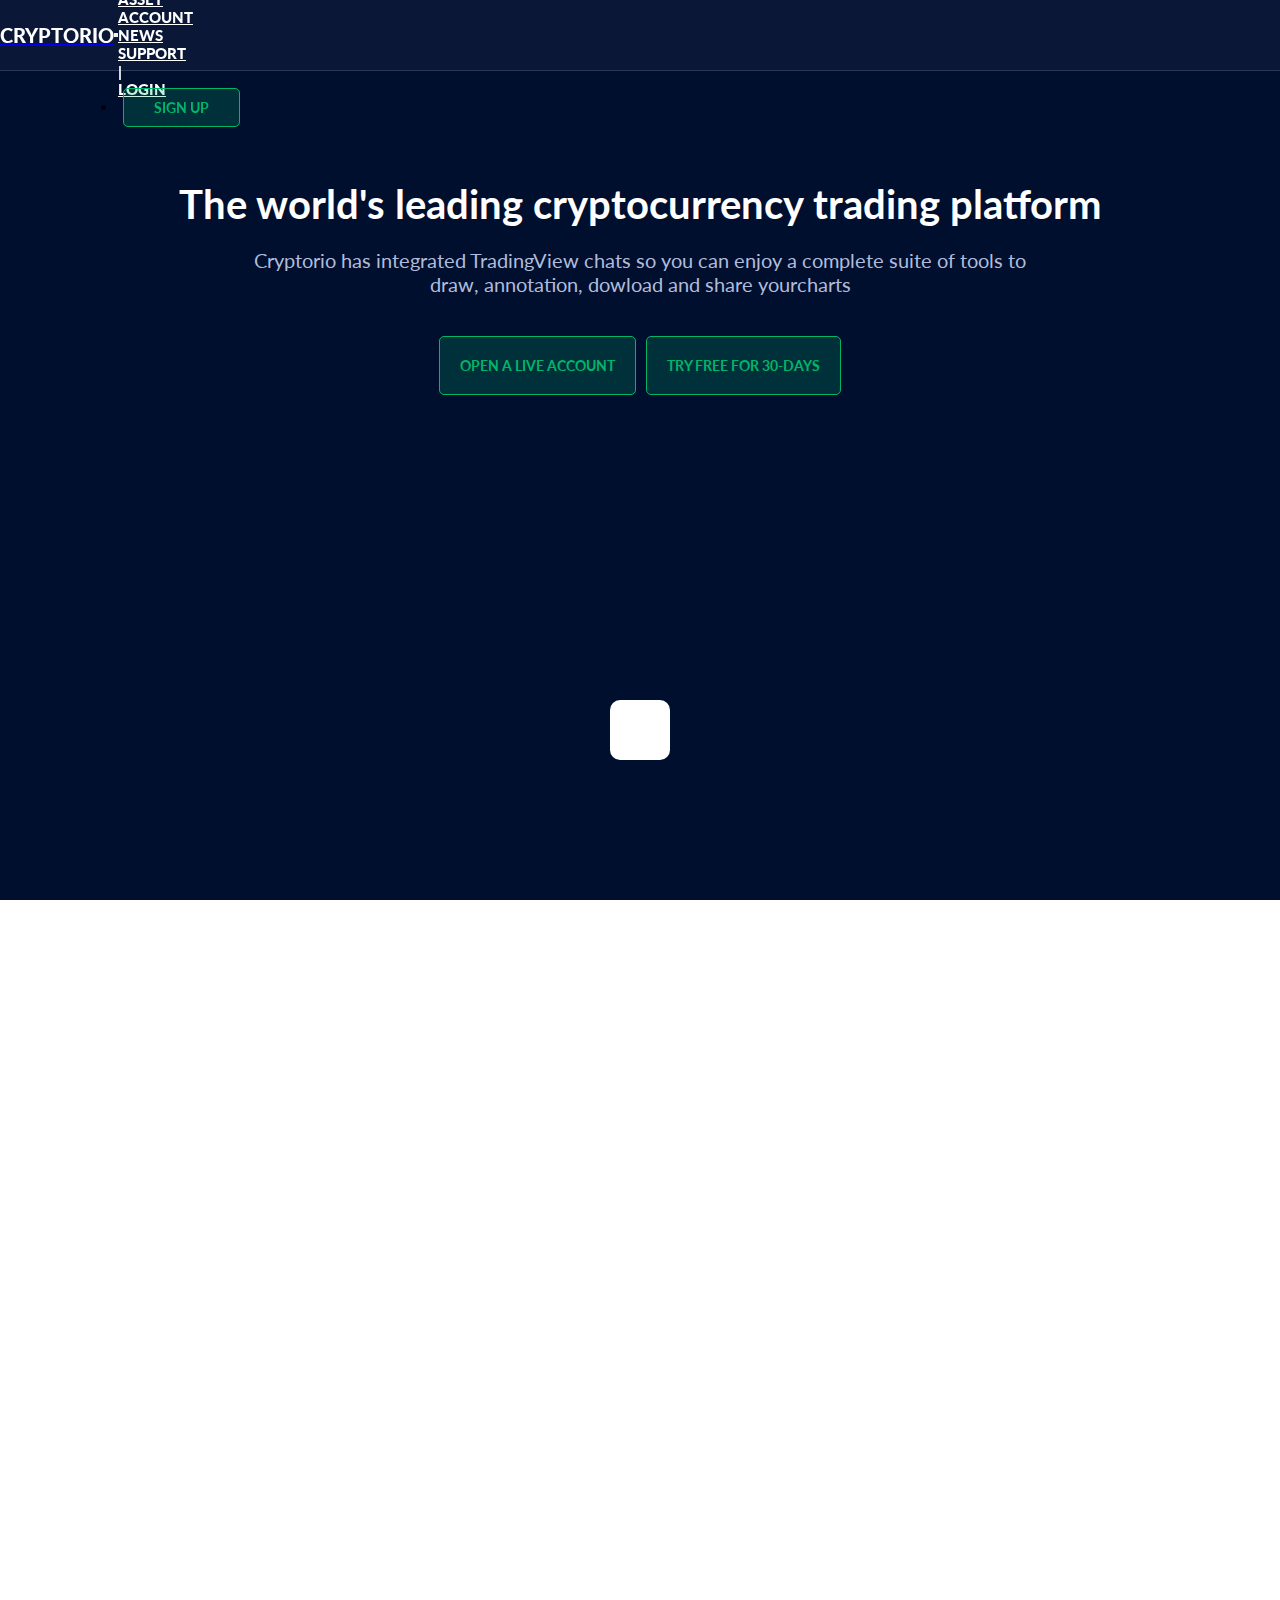
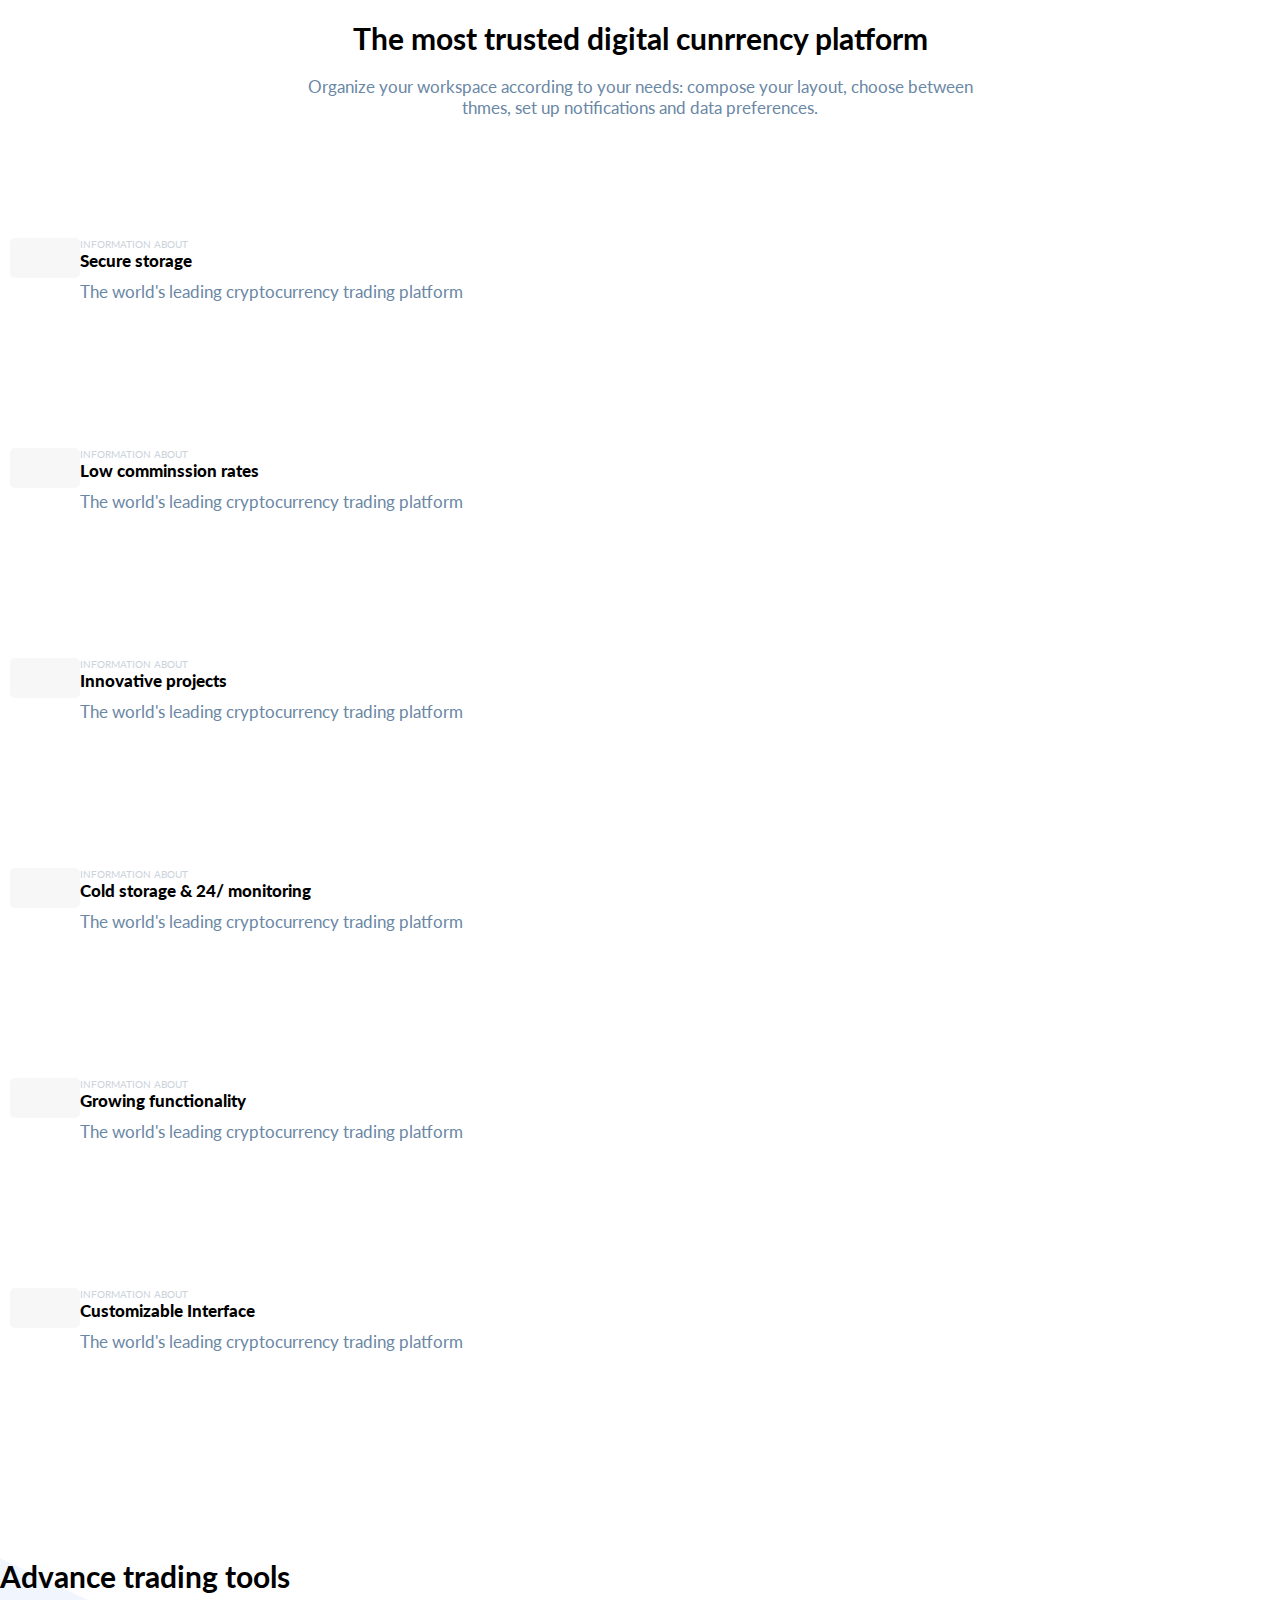
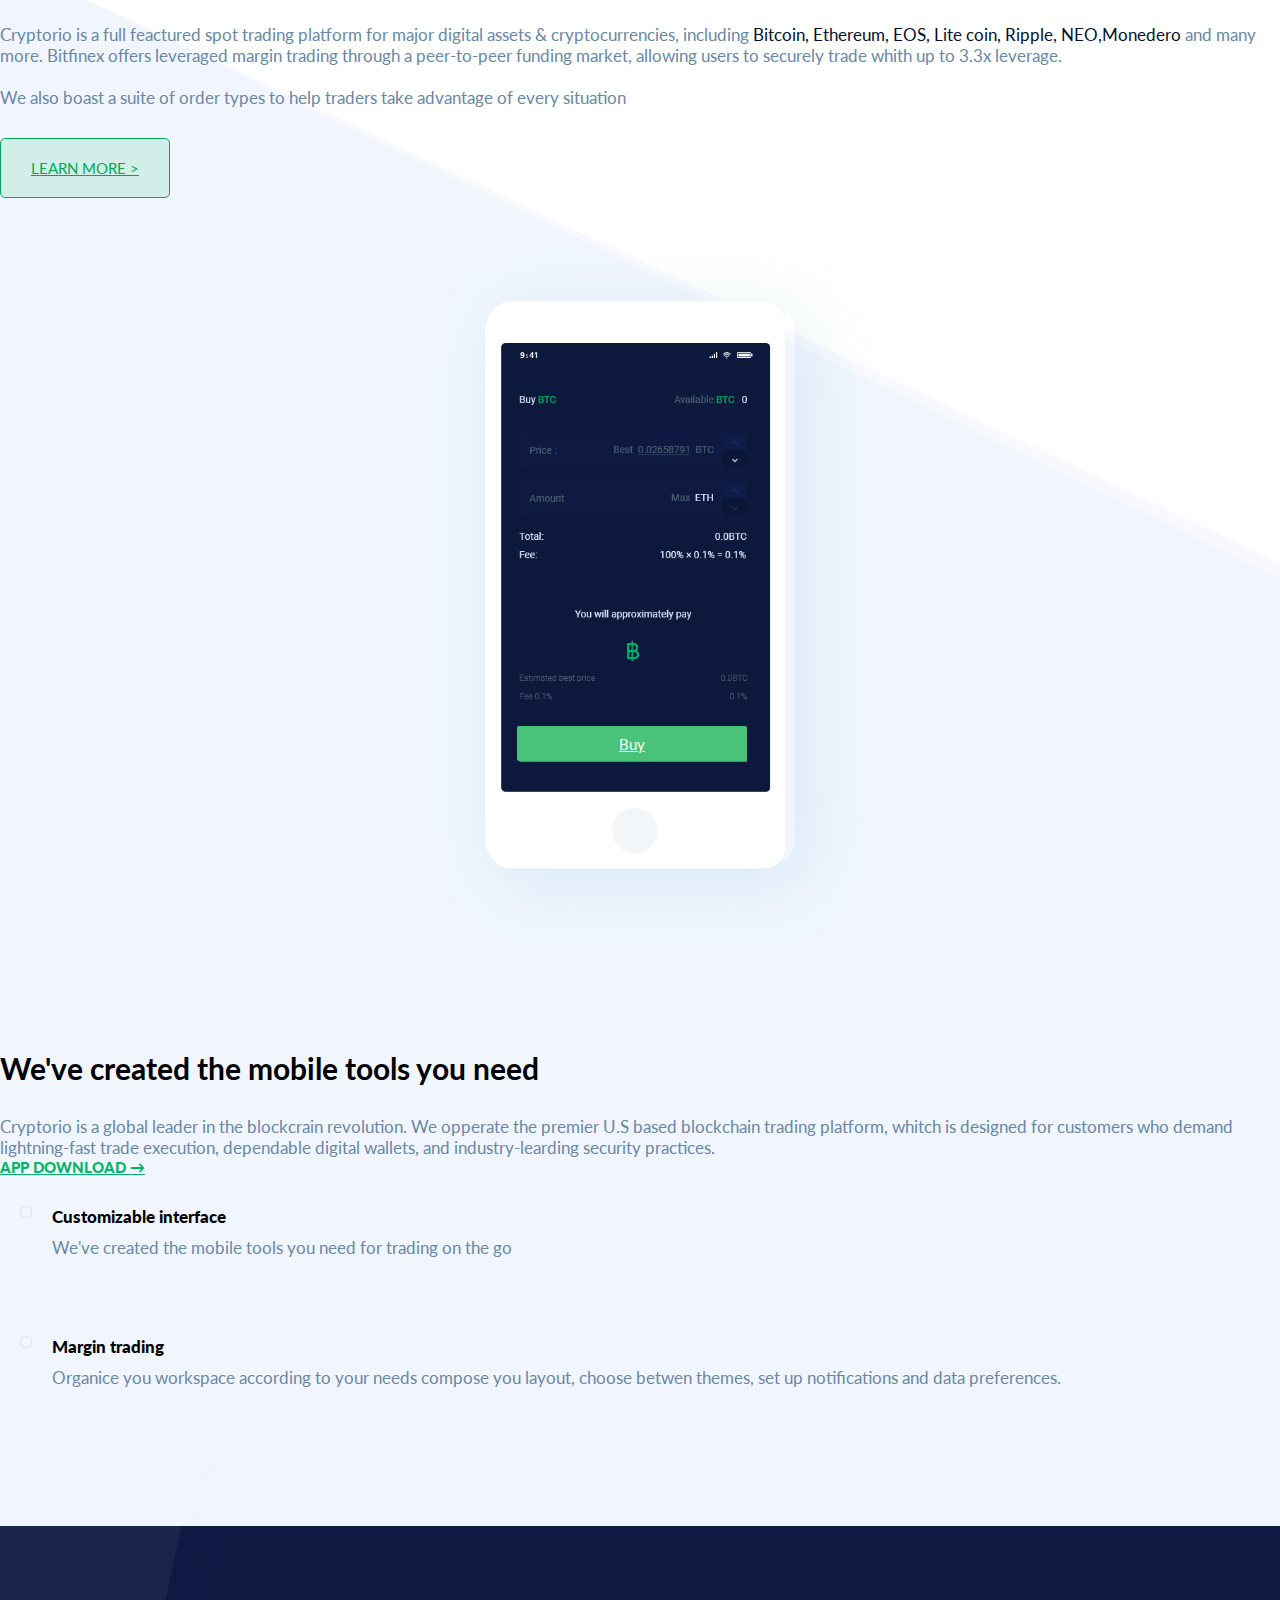
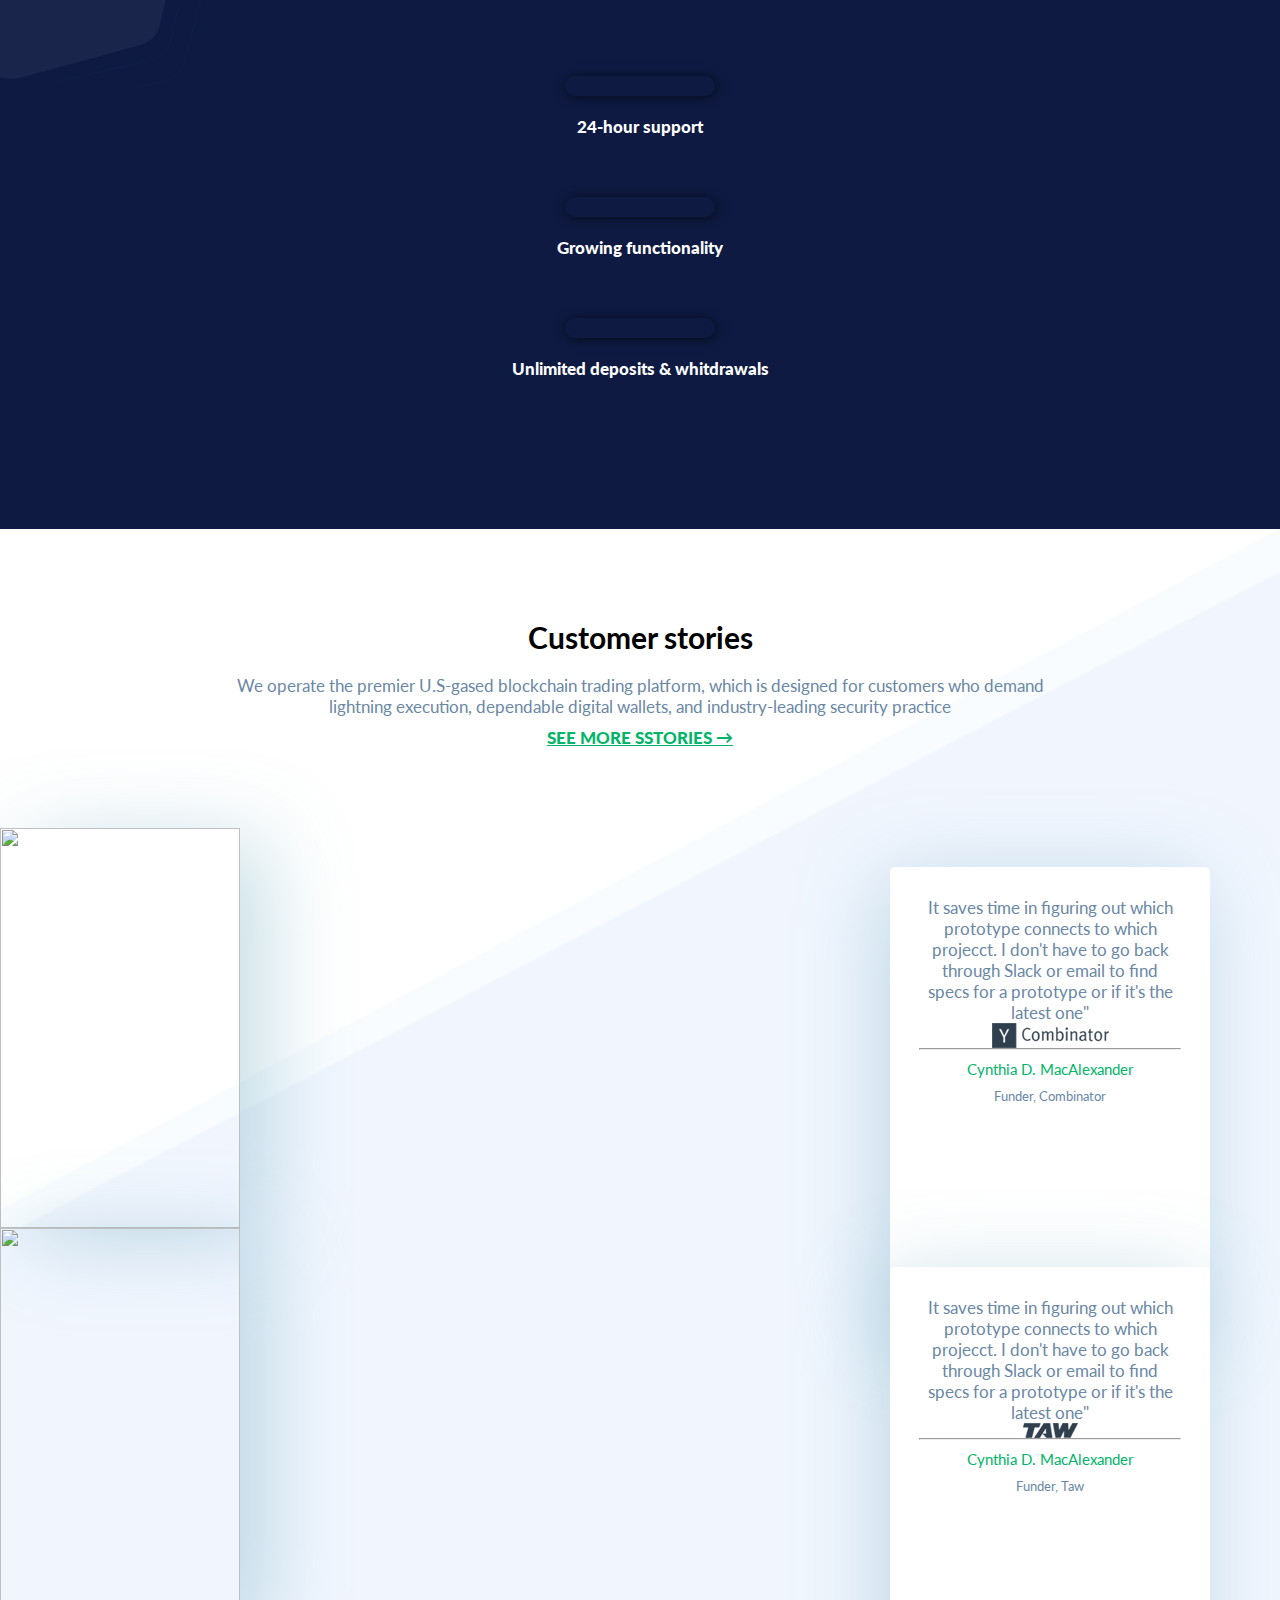
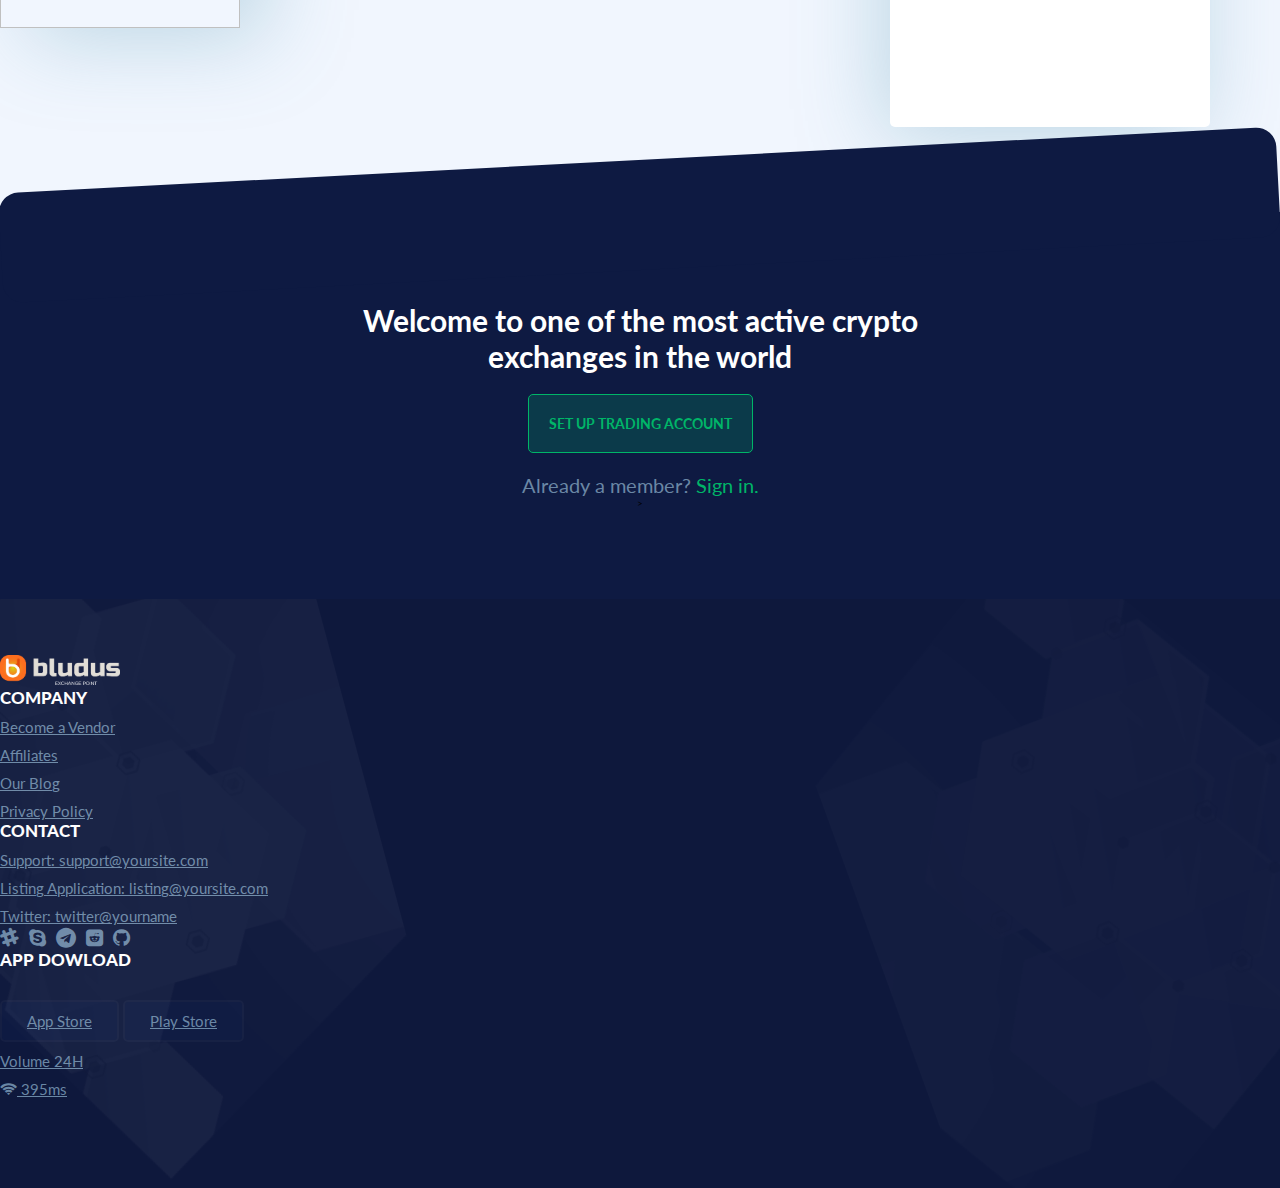
==== commit 4fcb7aa1: "Landing lista" ====
--- a/index.html
+++ b/index.html
@@ -169,10 +169,12 @@
     </div>
   </section>
 
-  <section class="about padding-top-bottom">
+  <section class="about">
+    <img class="bg-about-1" src="assets/img/bg-about-1.png" alt="">
+    <img class="bg-about-2" src="assets/img/bg-about-2.png" alt="">
     <div class="container">
       <div class="row">
-        <div class="col-lg-6 pr-3 ">
+        <div class="col-lg-6 pr-3 col-sm-12 col-12  ">
           <h2 class="title-section">Advance trading tools</h2>
           <p class="subtitle-dash">Cryptorio is a full feactured spot trading platform for major digital assets &
             cryptocurrencies, including
@@ -183,15 +185,15 @@
           </p>
           <a class="cta-about" href="">LEARN MORE ></a>
         </div>
-        <div class="col-lg-6">
+        <div class="col-lg-6 col-sm-12 col-12  ">
           <img class="img-about" src="assets/img/09_Dashboard.jpg" alt="">
         </div>
-        <div class="col-lg-6">
+        <div class="col-lg-6 col-sm-12 col-12  mobile-flex padding-top-bottom">
           <div class="mobile-about" style="background-image:url('assets/img/mobile.png')">
             <a class="link-mobile" href="">Buy</a>
           </div>
         </div>
-        <div class="col-lg-6">
+        <div class="col-lg-6 col-sm-12 col-12  padding-top-bottom">
           <h2 class="title-section">
             We've created the mobile tools you need
           </h2>
--- a/assets/css/main.css
+++ b/assets/css/main.css
@@ -251,6 +251,7 @@
 
 .about {
   padding-top: 0!important;
+  position: relative;
 }
 
 .cta-about {
@@ -300,10 +301,21 @@
   box-shadow: 13px 13px 70px -2px rgba(111, 183, 209, 0.21);
 }
 
+.mobile-flex {
+  display: flex;
+  justify-content: center;
+}
+
+.bg-about-1, .bg-about-2 {
+  position: absolute;
+  left: 0;
+  height: 100%!important; 
+}
+
 .link-mobile {
   position: absolute;
     left: 3.2rem;
-    bottom: 109px;
+    bottom: 10.9rem;
     font-size: 1.5rem;
     /* padding: 10px 1px; */
     background-color: #49c37a;
@@ -451,7 +463,7 @@
   color: #6a87a5;
 }
 
-.bg-stories, .bg-stories-2 {
+.bg-stories, .bg-stories-2, .bg-about-1, .bg-about-2 {
   position: absolute;
   right: 0;
   top: 0;
@@ -674,6 +686,13 @@
     height: auto;
   }
 
+  /* ABOUT */
+
+  .img-about {
+    padding-top: 5rem;
+    padding-bottom: 5rem;
+  }
+
   /* /STORIES */
 
   .card-stories {
@@ -704,4 +723,19 @@
     width: 28rem;
     }
  
+}
+
+@media screen and (min-width: 768px) and (max-width: 990px) {
+  html {
+    font-size: 9px;
+  }
+
+  /* Daashboard */
+  .dashboard {
+    height: auto;
+  }
+  
+  .box-dash {
+    transform: initial;
+  }
 }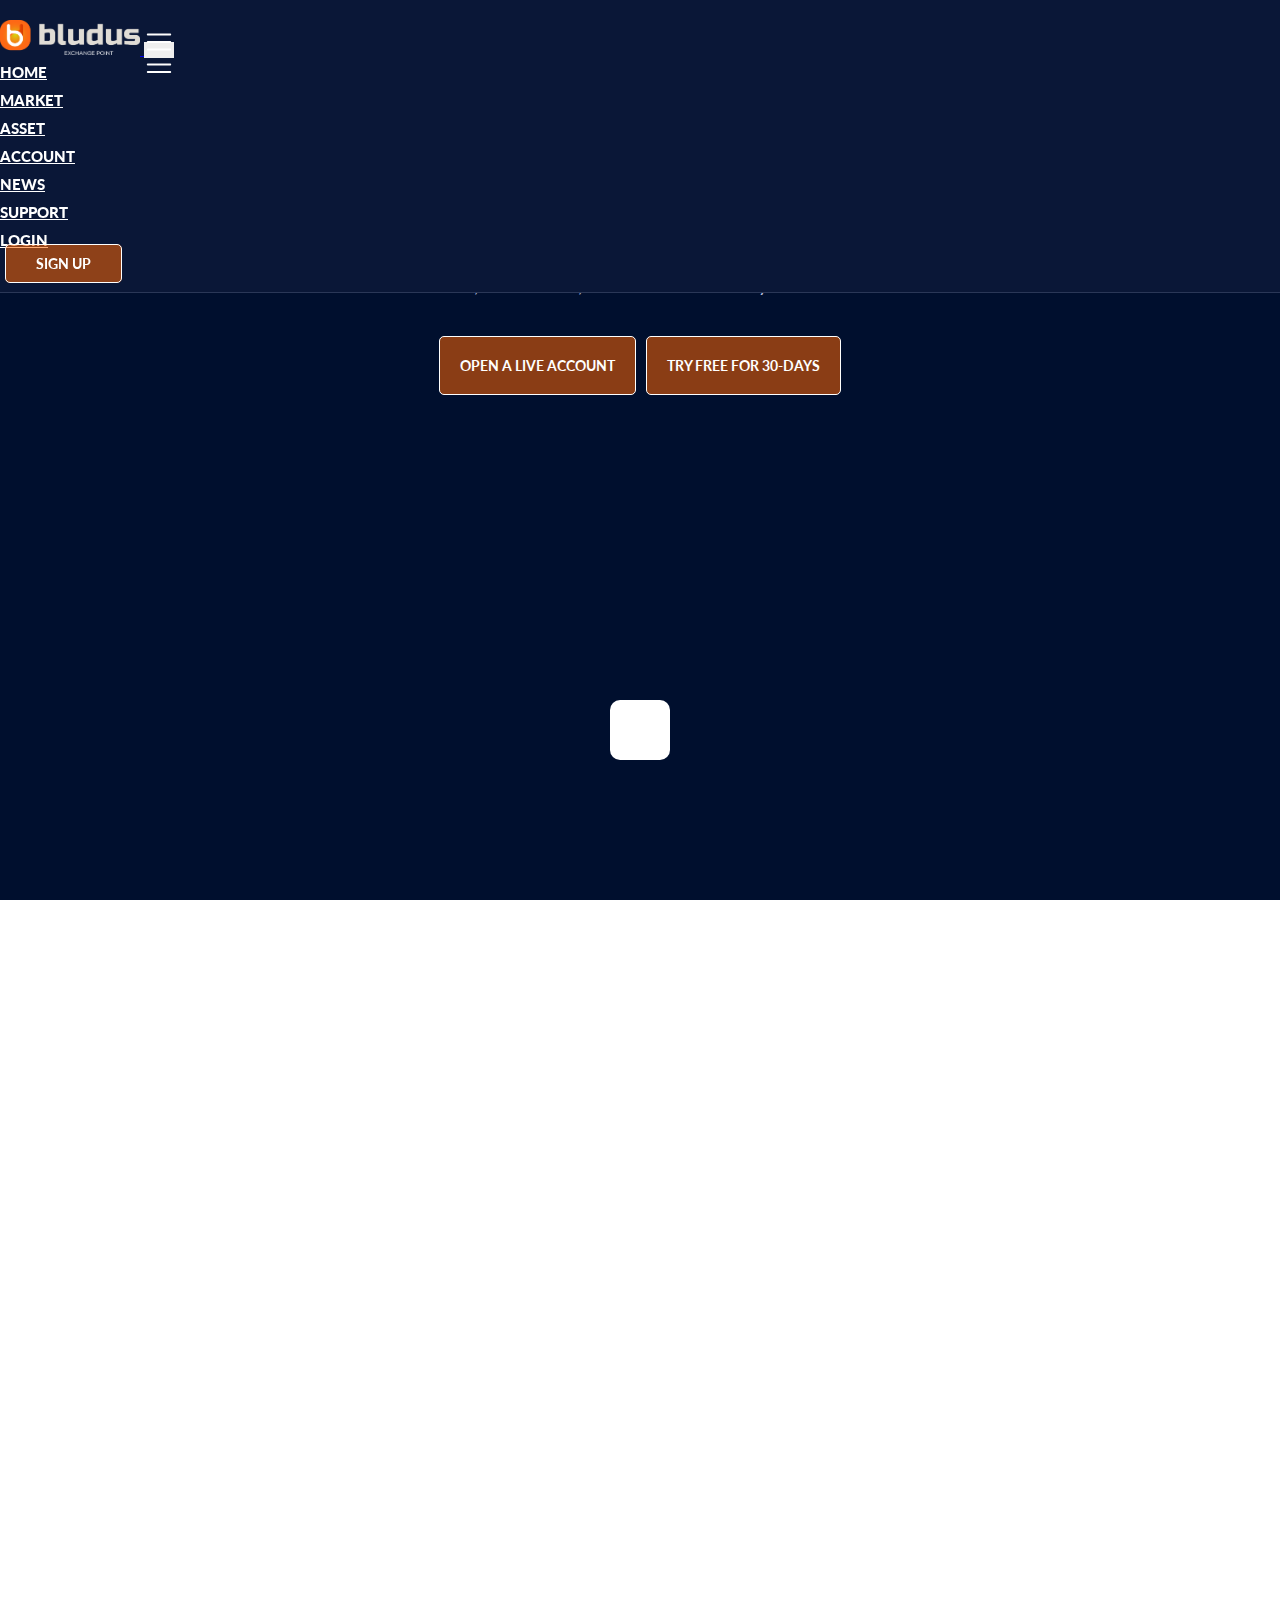
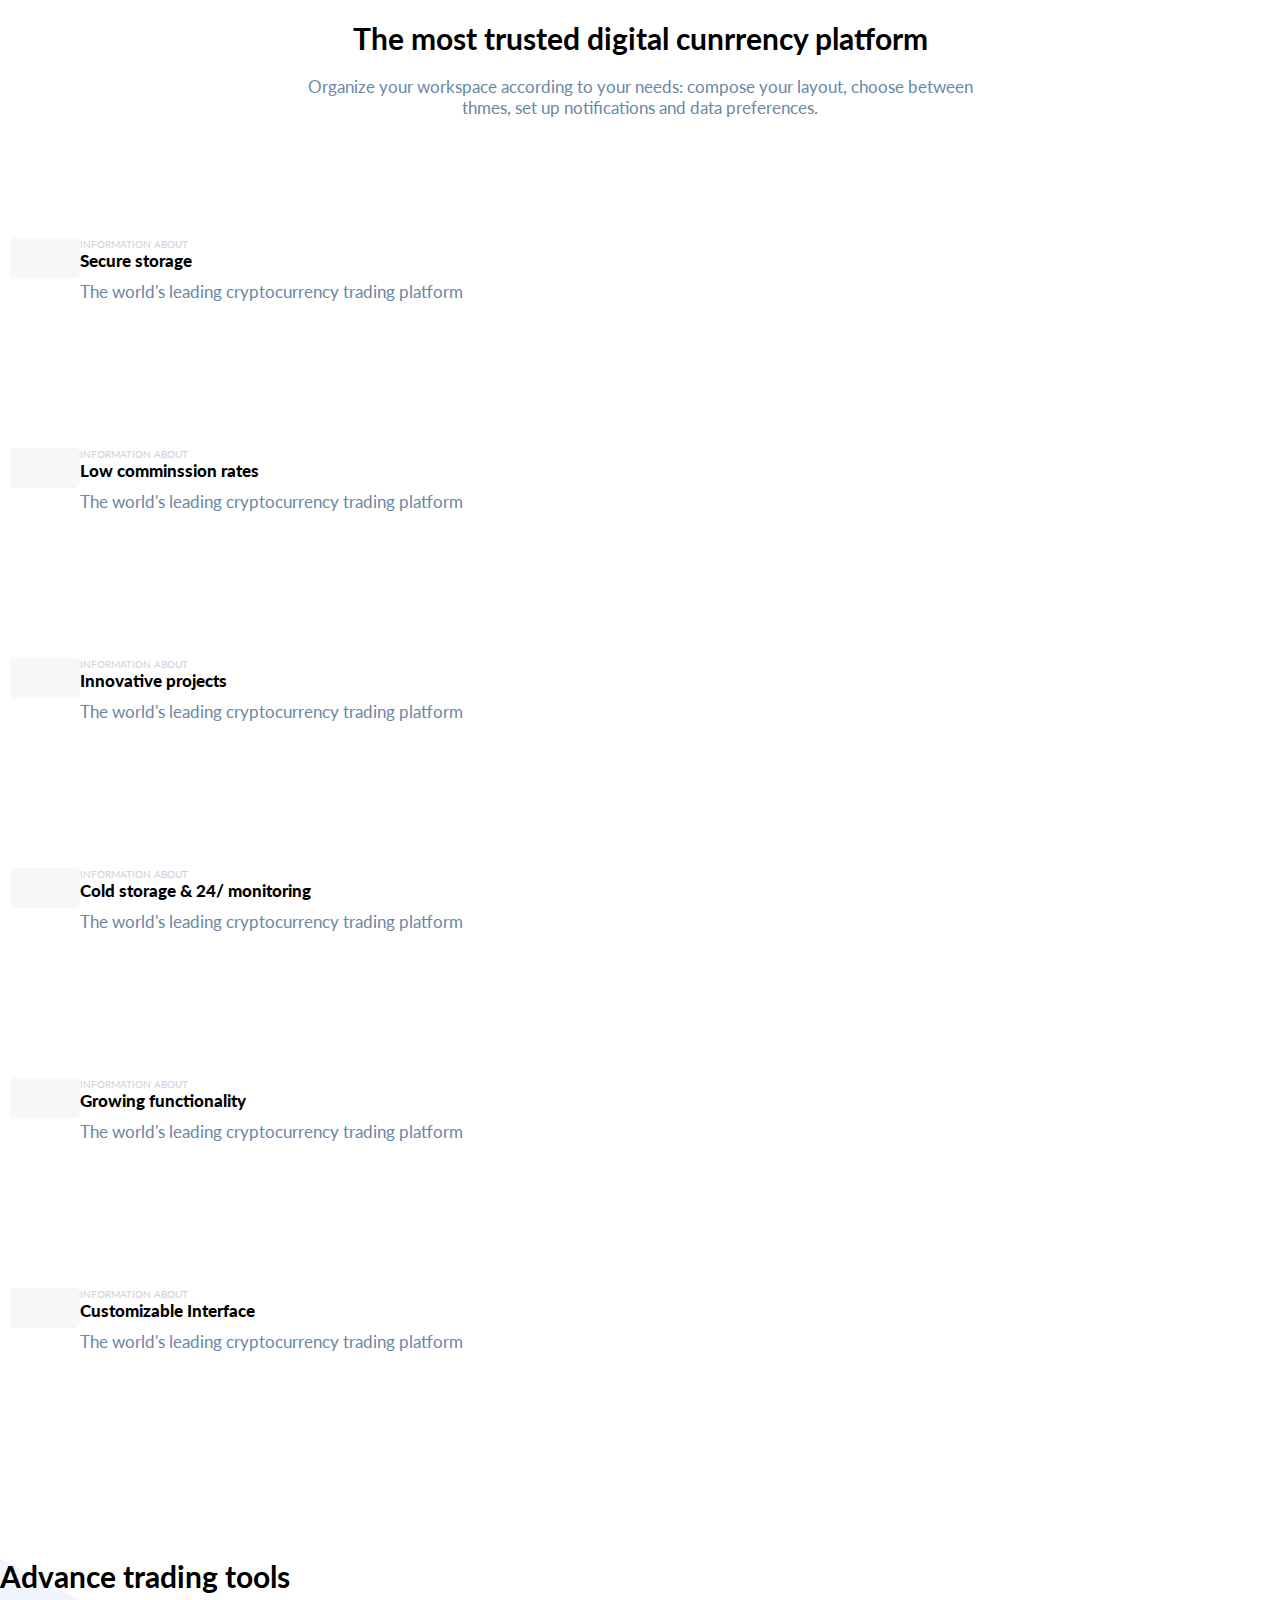
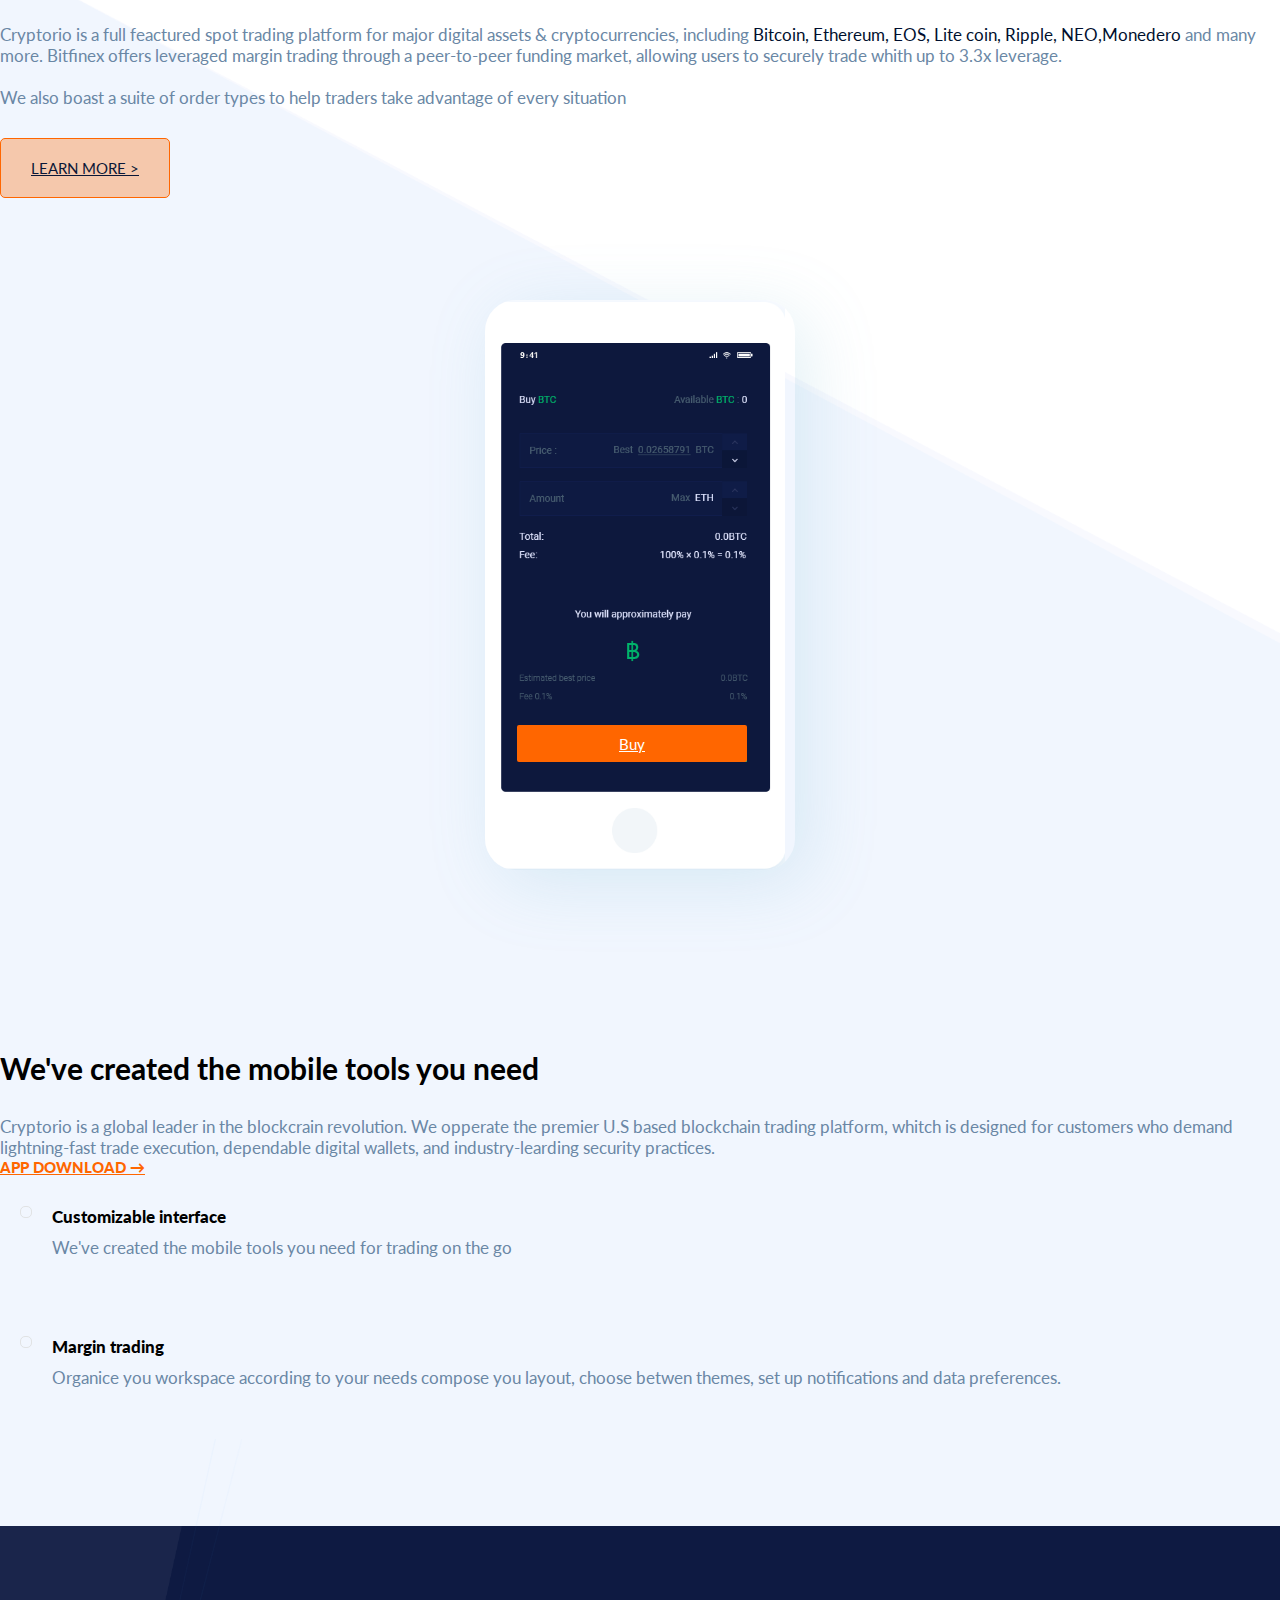
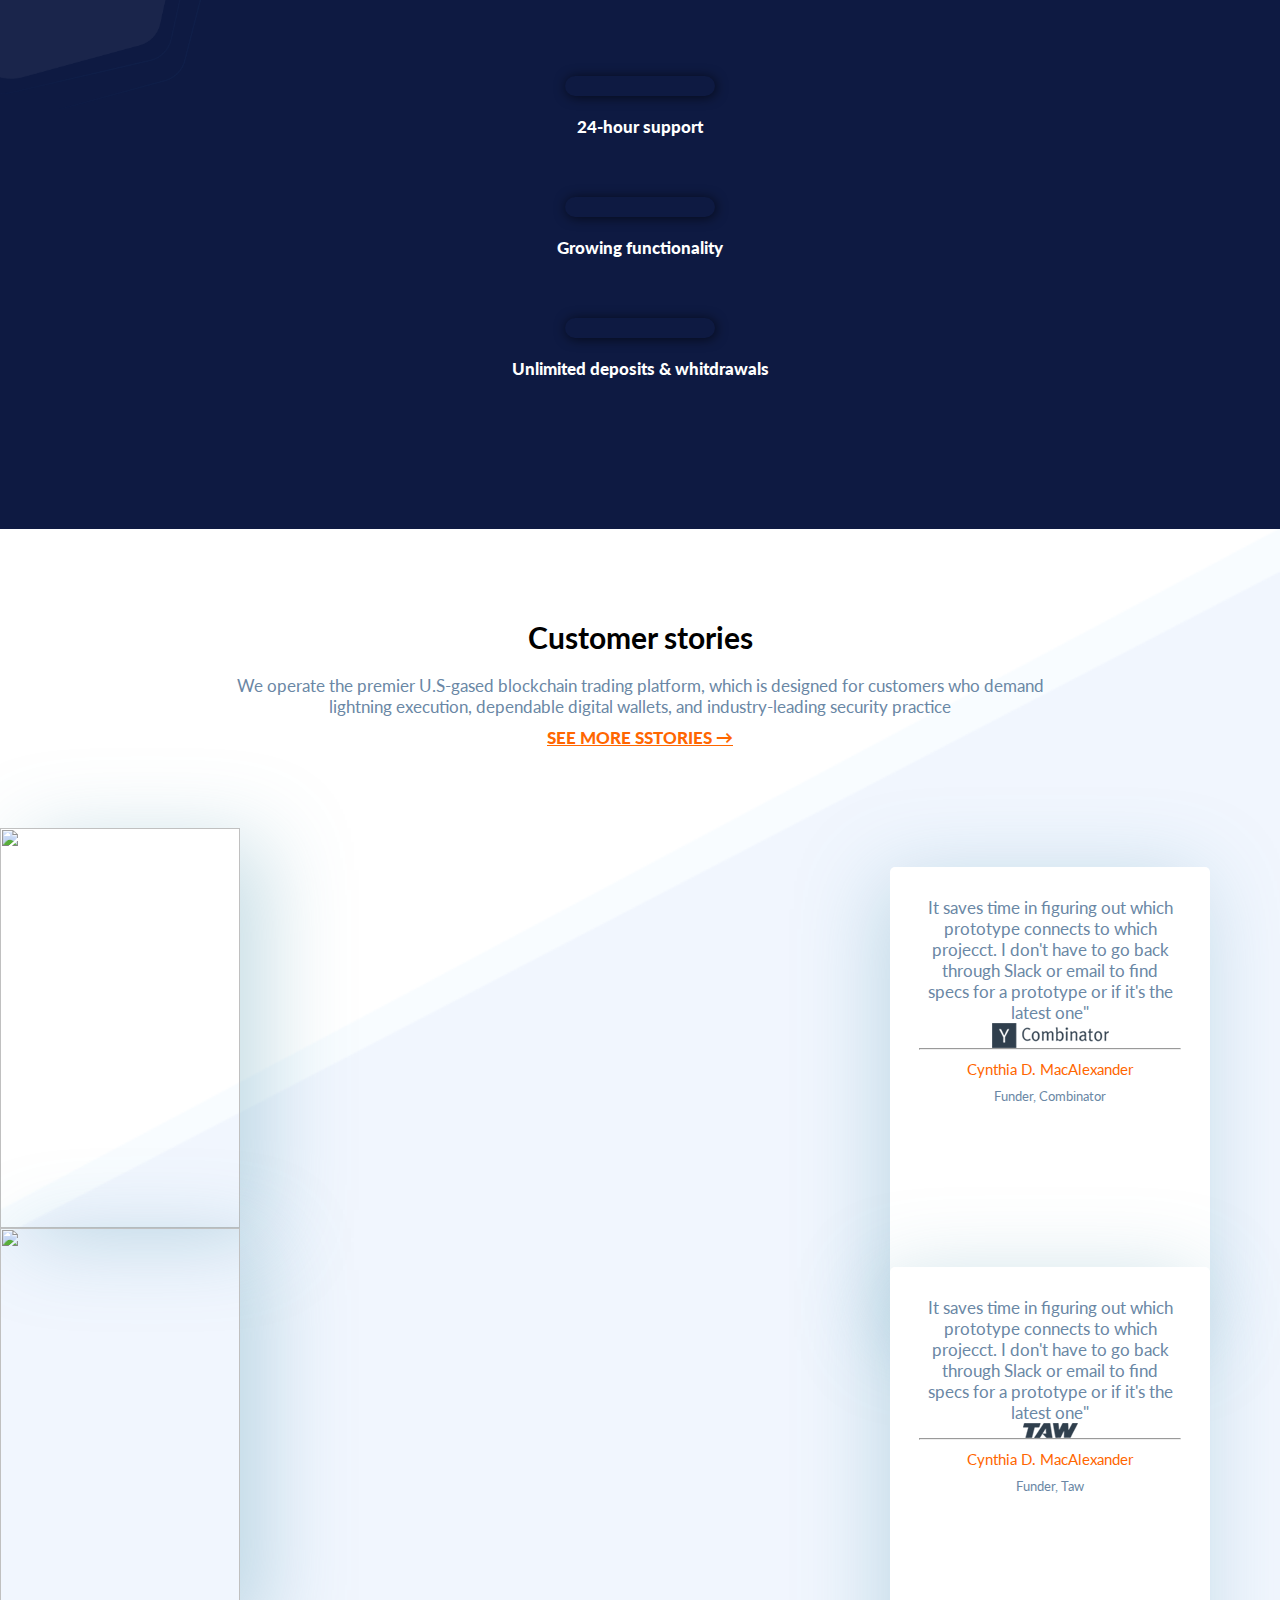
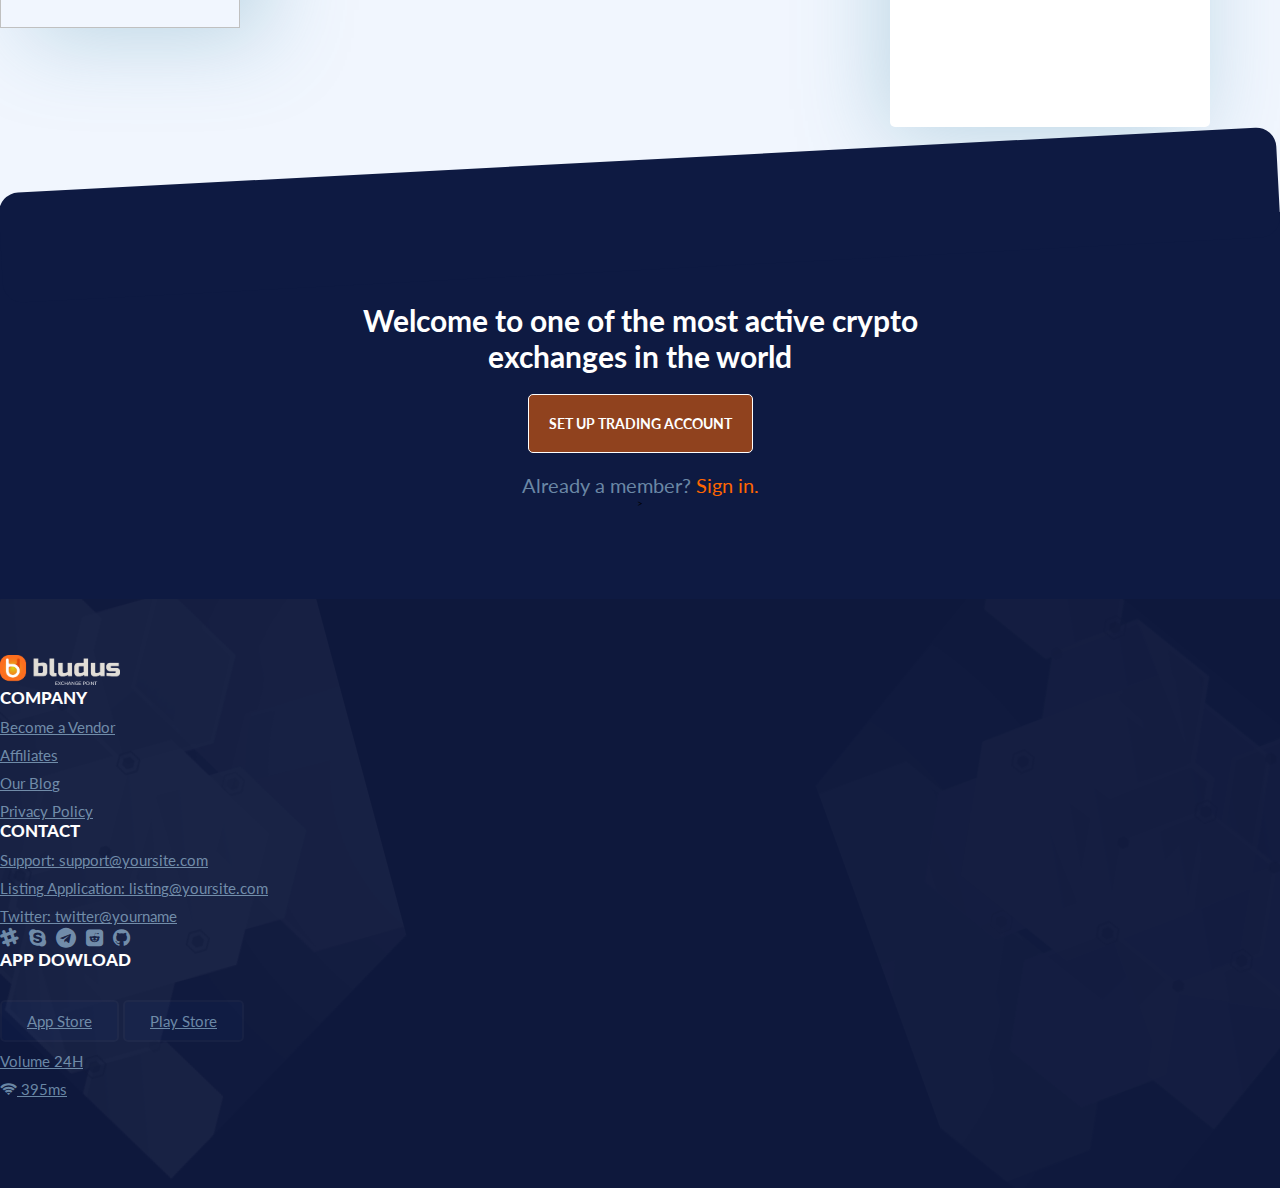
==== commit 2c5dee52: "Corregidos detalles responsive" ====
--- a/index.html
+++ b/index.html
@@ -20,11 +20,11 @@
   <header class=>
     <nav class="  container navbar navbar-expand-md padding-right-left navbar-light">
       <a class="navbar-brand " href="#">
-        <p>CRYPTORIO</p>
+        <img src="assets/img/logotipo-white.png" alt="" style="width: 14rem">
       </a>
       <button class="navbar-toggler" type="button" data-toggle="collapse" data-target="#navbarNav" aria-controls="navbarNav"
         aria-expanded="false" aria-label="Toggle navigation">
-        <span class="navbar-toggler-icon"></span>
+        <span id="icon-white" class="navbar-toggler-icon"></span>
       </button>
       <div class="collapse navbar-collapse" id="navbarNav">
         <ul class="navbar-nav">
@@ -46,16 +46,17 @@
             <a class="nav-link navbar-link" href="#">SUPPORT</a>
           </li>
           <li class="nav-item">
-            <a class="nav-link navbar-link" href="#">|</a>
-          </li>
-          <li class="nav-item">
             <a class="nav-link navbar-link" href="#">LOGIN</a>
           </li>
+          <li class="nav-item sign-up-resp">
+            <a class="nav-link navbar-link" href="#">SIGN UP</a>
+          </li>
           <li>
-            <a class="cta-green" href="">
+            <a class="cta-orange" href="">
               SIGN UP
             </a>
           </li>
+
         </ul>
       </div>
     </nav>
@@ -68,8 +69,8 @@
         to <br> draw, annotation,
         dowload and share yourcharts</p>
       <div class="cta-banner container">
-        <a href="" class="cta-green">OPEN A LIVE ACCOUNT</a>
-        <a href="" class="cta-green">TRY FREE FOR 30-DAYS</a>
+        <a href="" class="cta-orange">OPEN A LIVE ACCOUNT</a>
+        <a href="" class="cta-orange">TRY FREE FOR 30-DAYS</a>
       </div>
     </div>
   </section>
@@ -270,7 +271,7 @@
         <a href="" class="link-more-stories">SEE MORE SSTORIES →</a>
       </div>
       <div class="row">
-        <div class="col-lg-6 col-sm-6 col-6">
+        <div class="col-lg-6 col-sm-12 col-12">
           <div class="card-stories">
             <img class="img-stories" src="assets/img/storie-1.png" alt="">
             <div class="text-stories">
@@ -286,7 +287,7 @@
             </div>
           </div>
         </div>
-        <div class="col-lg-6 col-sm-6 col-6">
+        <div class="col-lg-6 col-sm-12 col-12">
           <div class="card-stories">
             <img class="img-stories" src="assets/img/storie-2.png" alt="">
             <div class="text-stories">
@@ -310,7 +311,7 @@
       <img class="earth" src="assets/img/earth.png" alt="">
       <img class="balls-blue" src="assets/img/balls-blue.png" alt="">
       <h2 class="title-section">Welcome to one of the most active crypto <br> exchanges in the world</h2>
-      <a class="cta-green" href="">SET UP TRADING ACCOUNT</a>
+      <a class="cta-orange" href="">SET UP TRADING ACCOUNT</a>
       <p>Already a member? <span>Sign in.</span> </p>>
     </div>
   </section>
--- a/assets/css/main.css
+++ b/assets/css/main.css
@@ -7,6 +7,7 @@
   margin: 0;
   padding: 0;
   font-family: 'Lato', sans-serif;
+  outline: none!important;
 
 }
 
@@ -29,22 +30,21 @@
 header {
   position: fixed;
   width: 100%;
+  padding: 2rem 0;
   background-color: #0a1737;
   z-index: 999999999999999;
   border-bottom: .5px solid #2a3757;
-  height: 7rem;
   font-size: 1.5rem;
 }
+
 
 #navbarNav {
   justify-content: flex-end;
 }
 
-
-nav {
-  height: 7rem;
-  display: flex;
-  align-items: center;
+#icon-white {
+  padding: 1.5rem;
+  background-image: url("data:image/svg+xml;charset=utf8,%3Csvg viewBox='0 0 32 32' xmlns='http://www.w3.org/2000/svg'%3E%3Cpath stroke='rgba(255,255,255, 1)' stroke-width='2' stroke-linecap='round' stroke-miterlimit='10' d='M4 8h24M4 16h24M4 24h24'/%3E%3C/svg%3E")!important;
 }
 
 .navbar-brand p {
@@ -53,6 +53,10 @@
   color: #fff;
 }
 
+.navbar-light .navbar-toggler {
+  border: transparent;
+}
+
 header .navbar-link {
   color: #fff!important;
   font-weight: 900;
@@ -61,18 +65,23 @@
 }
 
 header .navbar-link:hover {
-  color: #00b568!important;
-  transition: .5s;
-}
-
-
-header .cta-green {
+  color: #ff6600!important;
+  transition: .5s;
+}
+
+
+header .cta-orange {
   padding: 1rem 3rem;
 }
 
 .nav-item {
   display: flex;
   align-items: center;
+  padding: .5rem 0;
+}
+
+.sign-up-resp {
+  display: none;
 }
 
 /* BANNER */
@@ -111,7 +120,7 @@
   margin-bottom: 4rem;
 }
 
-.cta-green {
+.cta-orange {
   padding: 2rem;
   border: 1px solid;
   border-radius: 5px;
@@ -121,17 +130,17 @@
   text-decoration: none;
 }
 
-.cta-white:hover, .cta-green:hover {
+.cta-white:hover, .cta-orange:hover {
   text-decoration: none;
 }
 
-.cta-green {
-  color: #00b568;
-  background-color: #00b56836;
-  transition: .5s;
-}
-
-.cta-green:hover {
+.cta-orange {
+  color: #fff;
+  background-color: #ff66008a;
+  transition: .5s;
+}
+
+.cta-orange:hover {
   color: #fff;
   background-color: #ffffff2e;
   transition: .5s;
@@ -223,7 +232,7 @@
 }
 
 .link-read-more, .link-more-stories, .app-download {
-  color: #00b568;
+  color: #ff6600;
   text-align: center;
   font-size: 1rem;
   opacity: 0;
@@ -256,11 +265,11 @@
 
 .cta-about {
   padding: 2rem 3rem;
-  background-color: #d1eee9;
-  color: #00a958;
+  background-color: #ff660052;
+  color: #0a1737;
   font-size: 1.5rem;
   border-radius: 5px;
-  border: solid 1px #00a958;
+  border: solid 1px #ff6600;
   display: flex;
   width: max-content;
   margin-top: 3rem;
@@ -310,20 +319,21 @@
   position: absolute;
   left: 0;
   height: 100%!important; 
+  width: 100%;
 }
 
 .link-mobile {
   position: absolute;
     left: 3.2rem;
-    bottom: 10.9rem;
+    bottom: 10.8rem;
     font-size: 1.5rem;
     /* padding: 10px 1px; */
-    background-color: #49c37a;
+    background-color: #ff6600;
     display: flex;
     border-radius: 2px;
     justify-content: center;
     width: 23rem;
-    height: 3.5rem;
+    height: 3.7rem;
     align-items: center;
     color: #fff;
 }
@@ -332,7 +342,6 @@
 .icon-section {
   background-color: #0e1a42;
   position: relative;
-;
 }
 
 .ball-white {
@@ -454,7 +463,7 @@
 
 .name-client {
   font-size: 1.5rem;
-  color: #00b568;
+  color: #ff6600;
   margin: 1rem 0;
 }
 
@@ -498,7 +507,7 @@
   background-color: #0e1a42;
 }
 
-.the-world .cta-green, .the-world h2, .the-world span, .the-world p  {
+.the-world .cta-orange, .the-world h2, .the-world span, .the-world p  {
   z-index: 9;
 }
 
@@ -513,7 +522,7 @@
 }
 
 .the-world span {
-  color: #00b568;
+  color: #ff6600;
 
 }
 
@@ -558,7 +567,7 @@
 }
 
 footer li a:hover {
-  color: #00b568;
+  color: #ff6600;
   transition: .5s;
   text-decoration: none;
 }
@@ -632,7 +641,7 @@
 }
 
 .icon-flex a i:hover {
-  color: #00b568;
+  color: #ff6600;
   transition: .5s;
 }
 
@@ -653,12 +662,26 @@
     padding-top: 5rem;
   }
 }
+
+@media (min-width: 768px){
+  .navbar-nav{
+    align-items: center;
+  }
+}
 @media screen and (min-width: 0px) and (max-width: 767px) {
   
   html {
     font-size: 8.5px;
   }
 
+  .sign-up-resp {
+    display: inherit;
+  }
+
+  nav .cta-orange {
+    display: none;
+  }
+
   .padding-top-bottom {
     padding-top: 5rem;
     padding-bottom: 5rem;
@@ -684,6 +707,10 @@
   .box-dash img {
     width: 100%;
     height: auto;
+  }
+
+  .banner-home .cta-orange {
+    margin-bottom: 2rem;
   }
 
   /* ABOUT */
@@ -730,6 +757,14 @@
     font-size: 9px;
   }
 
+  .sign-up-resp {
+    display: inherit;
+  }
+
+  nav .cta-orange {
+    display: none;
+  }
+
   /* Daashboard */
   .dashboard {
     height: auto;
@@ -738,4 +773,17 @@
   .box-dash {
     transform: initial;
   }
+
+  .text-stories {
+    width: initial;
+    position: initial;
+  }
+
+  .card-stories {
+    position: initial;
+  }
+
+  .img-stories {
+    width: initial;
+  }
 }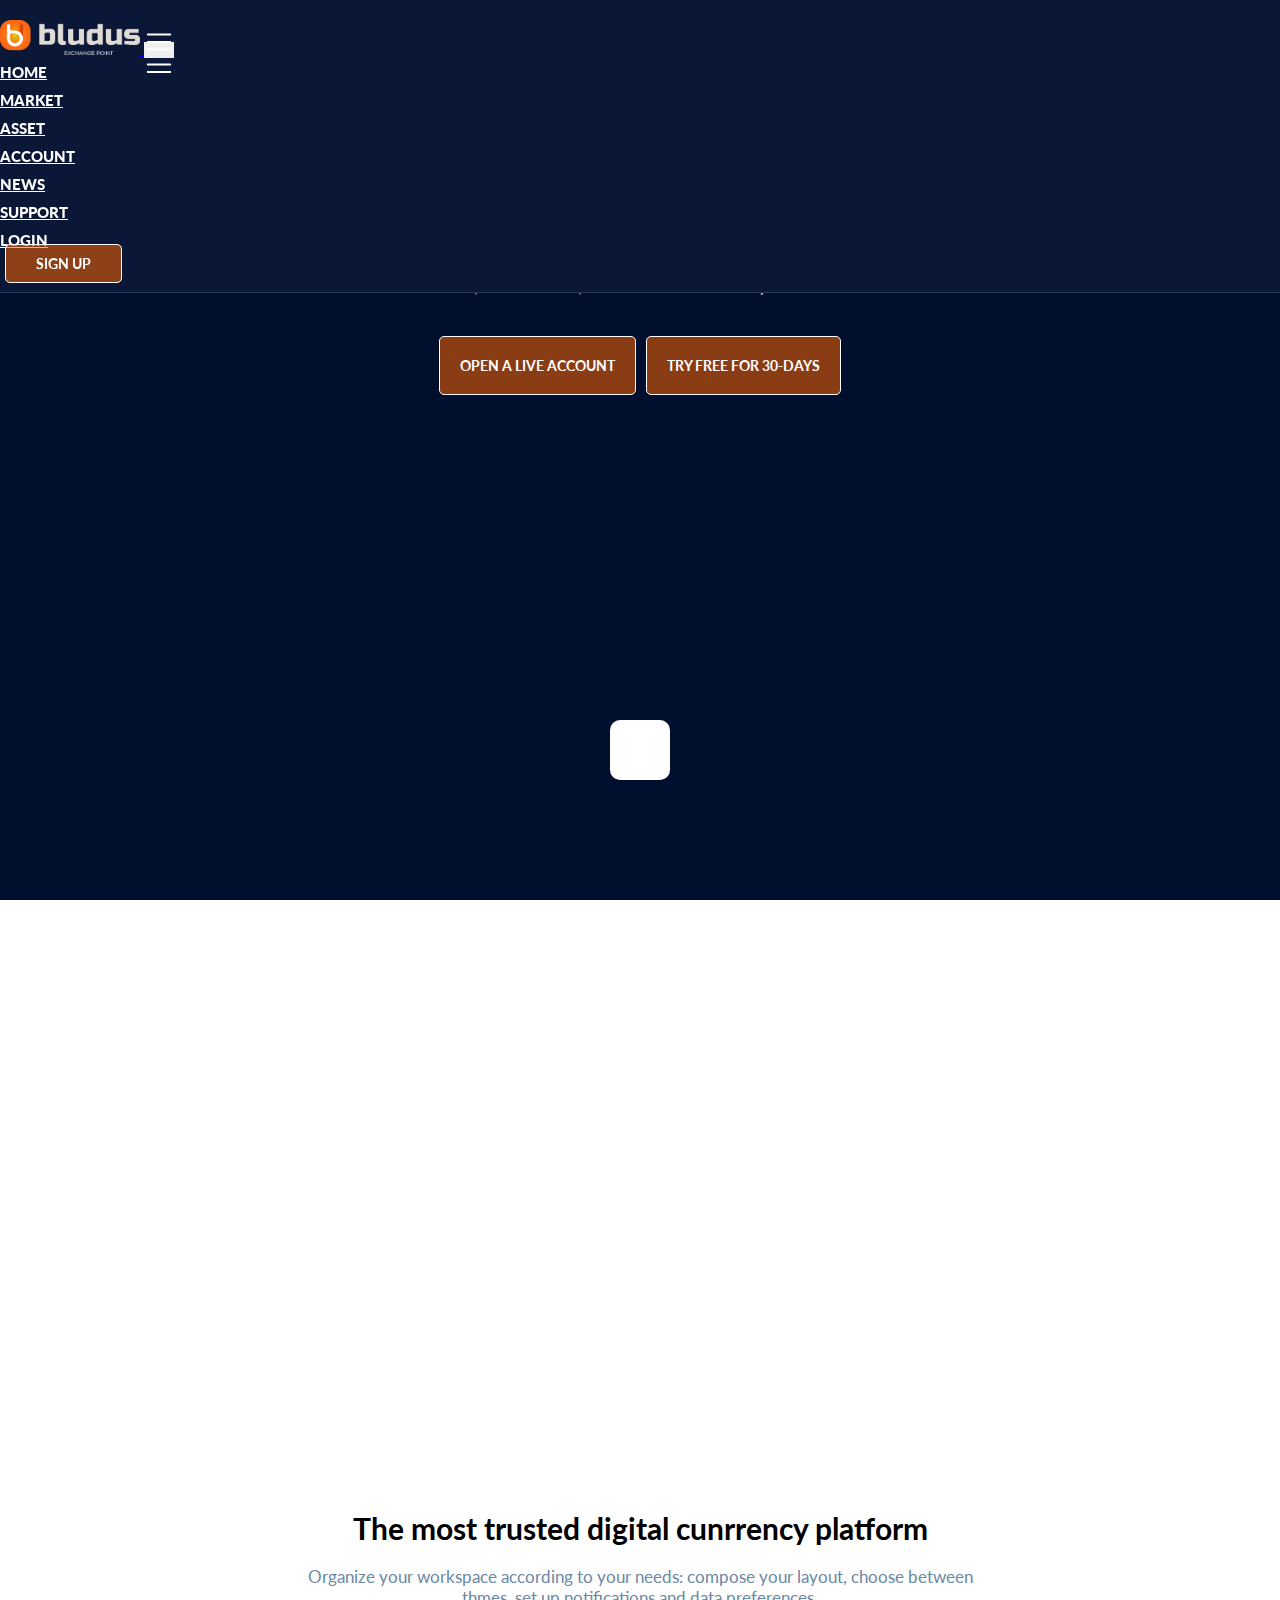
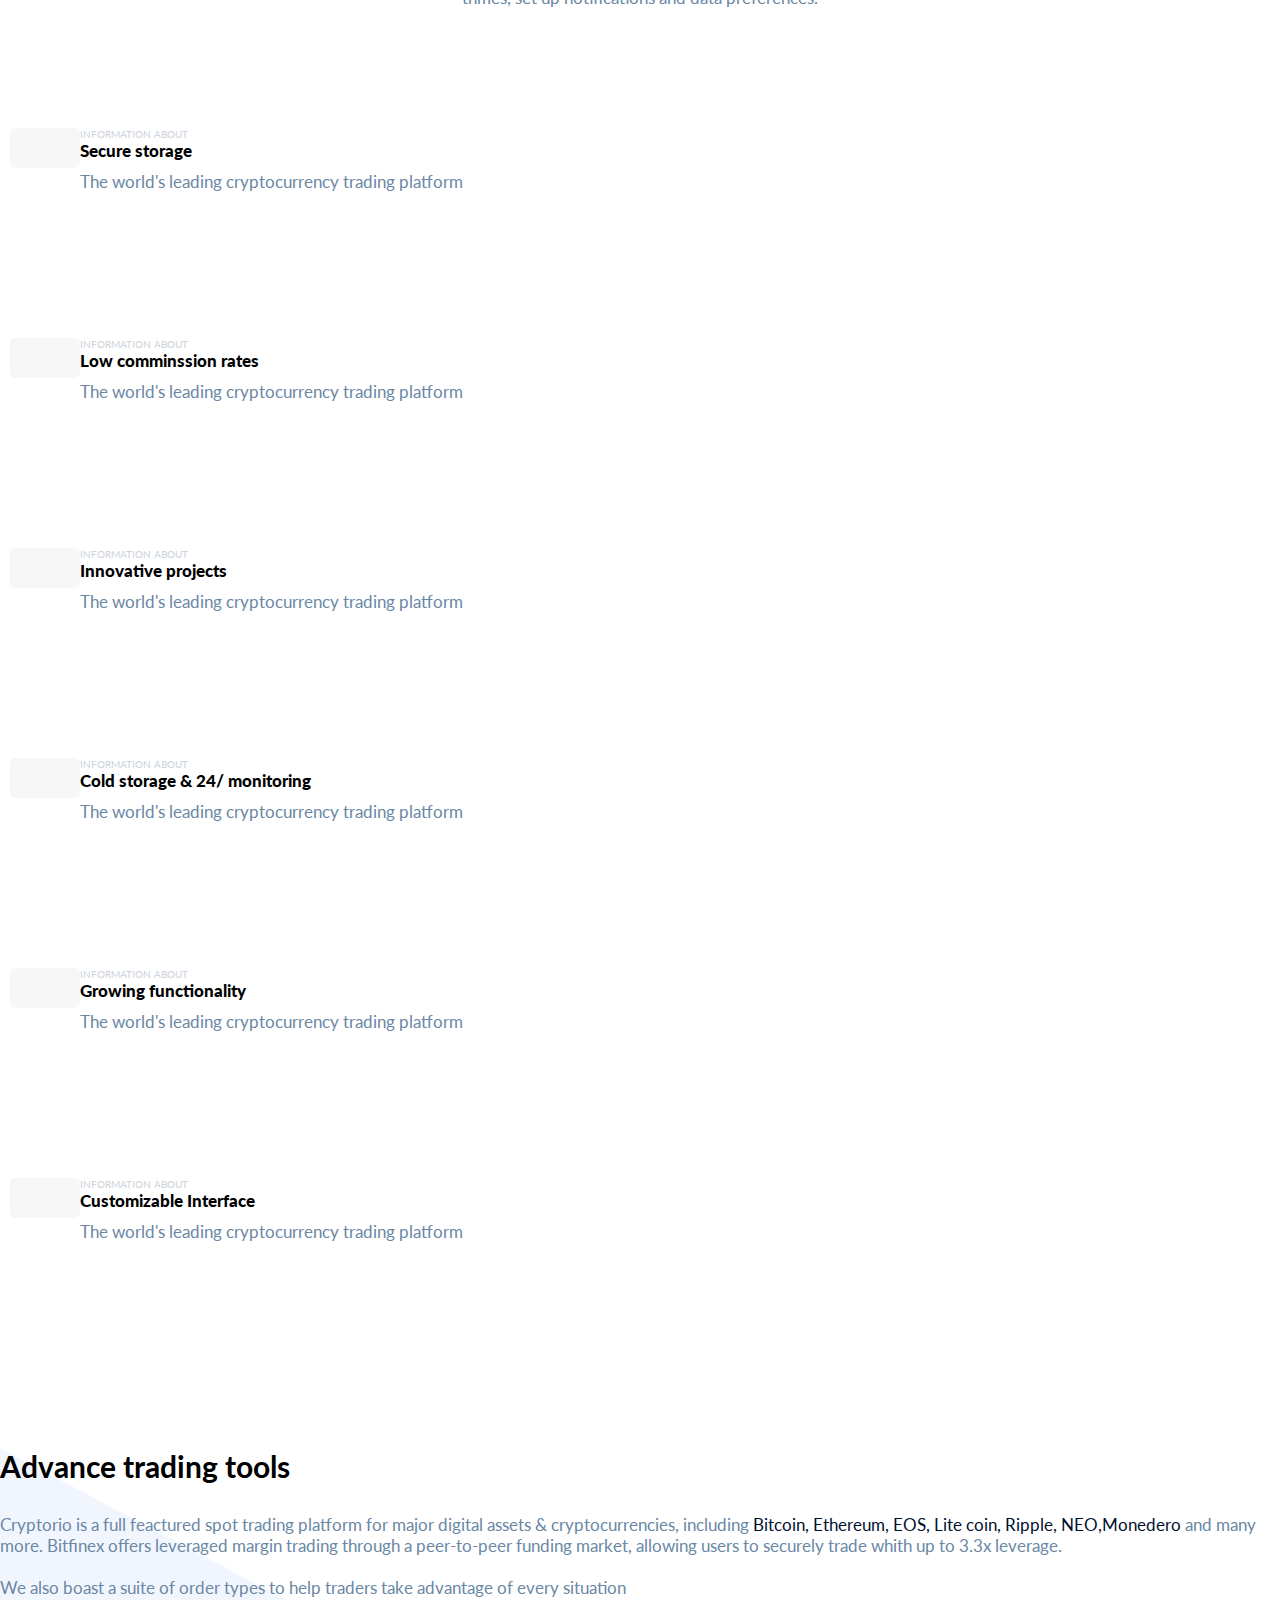
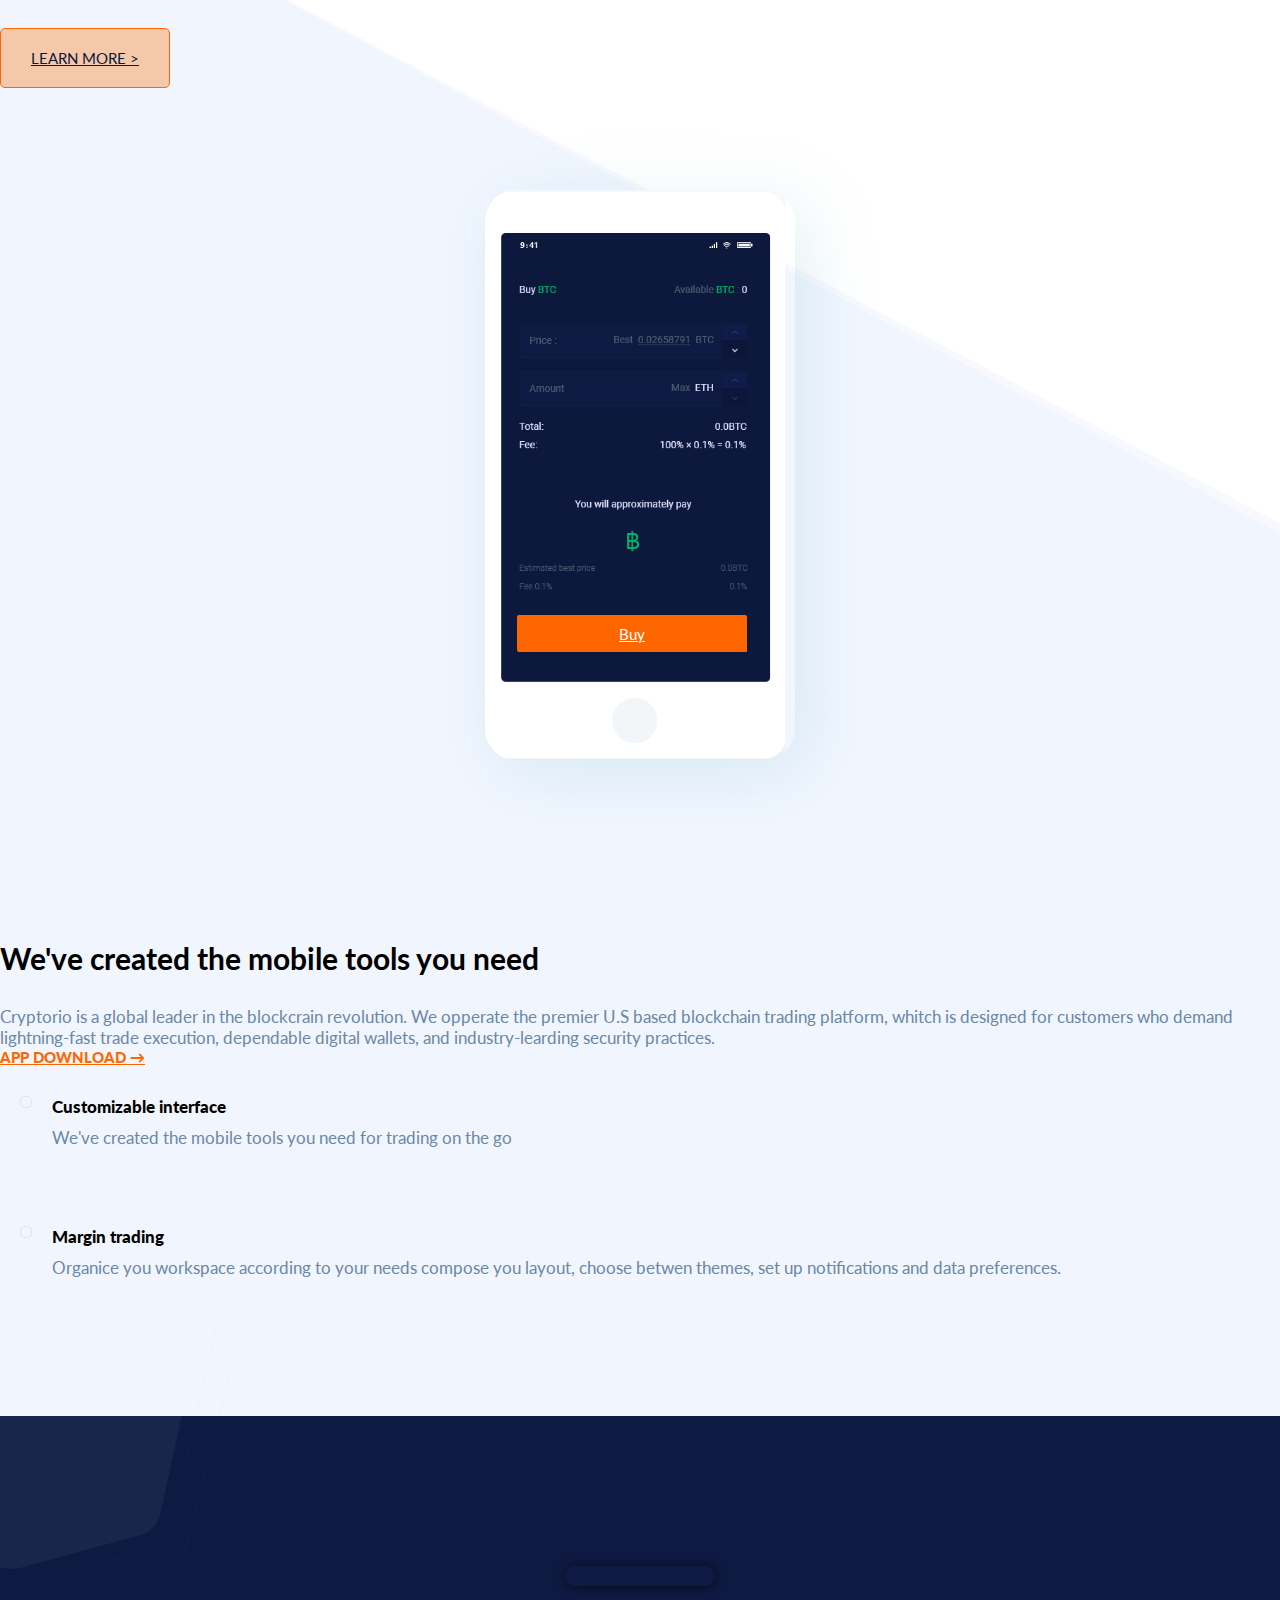
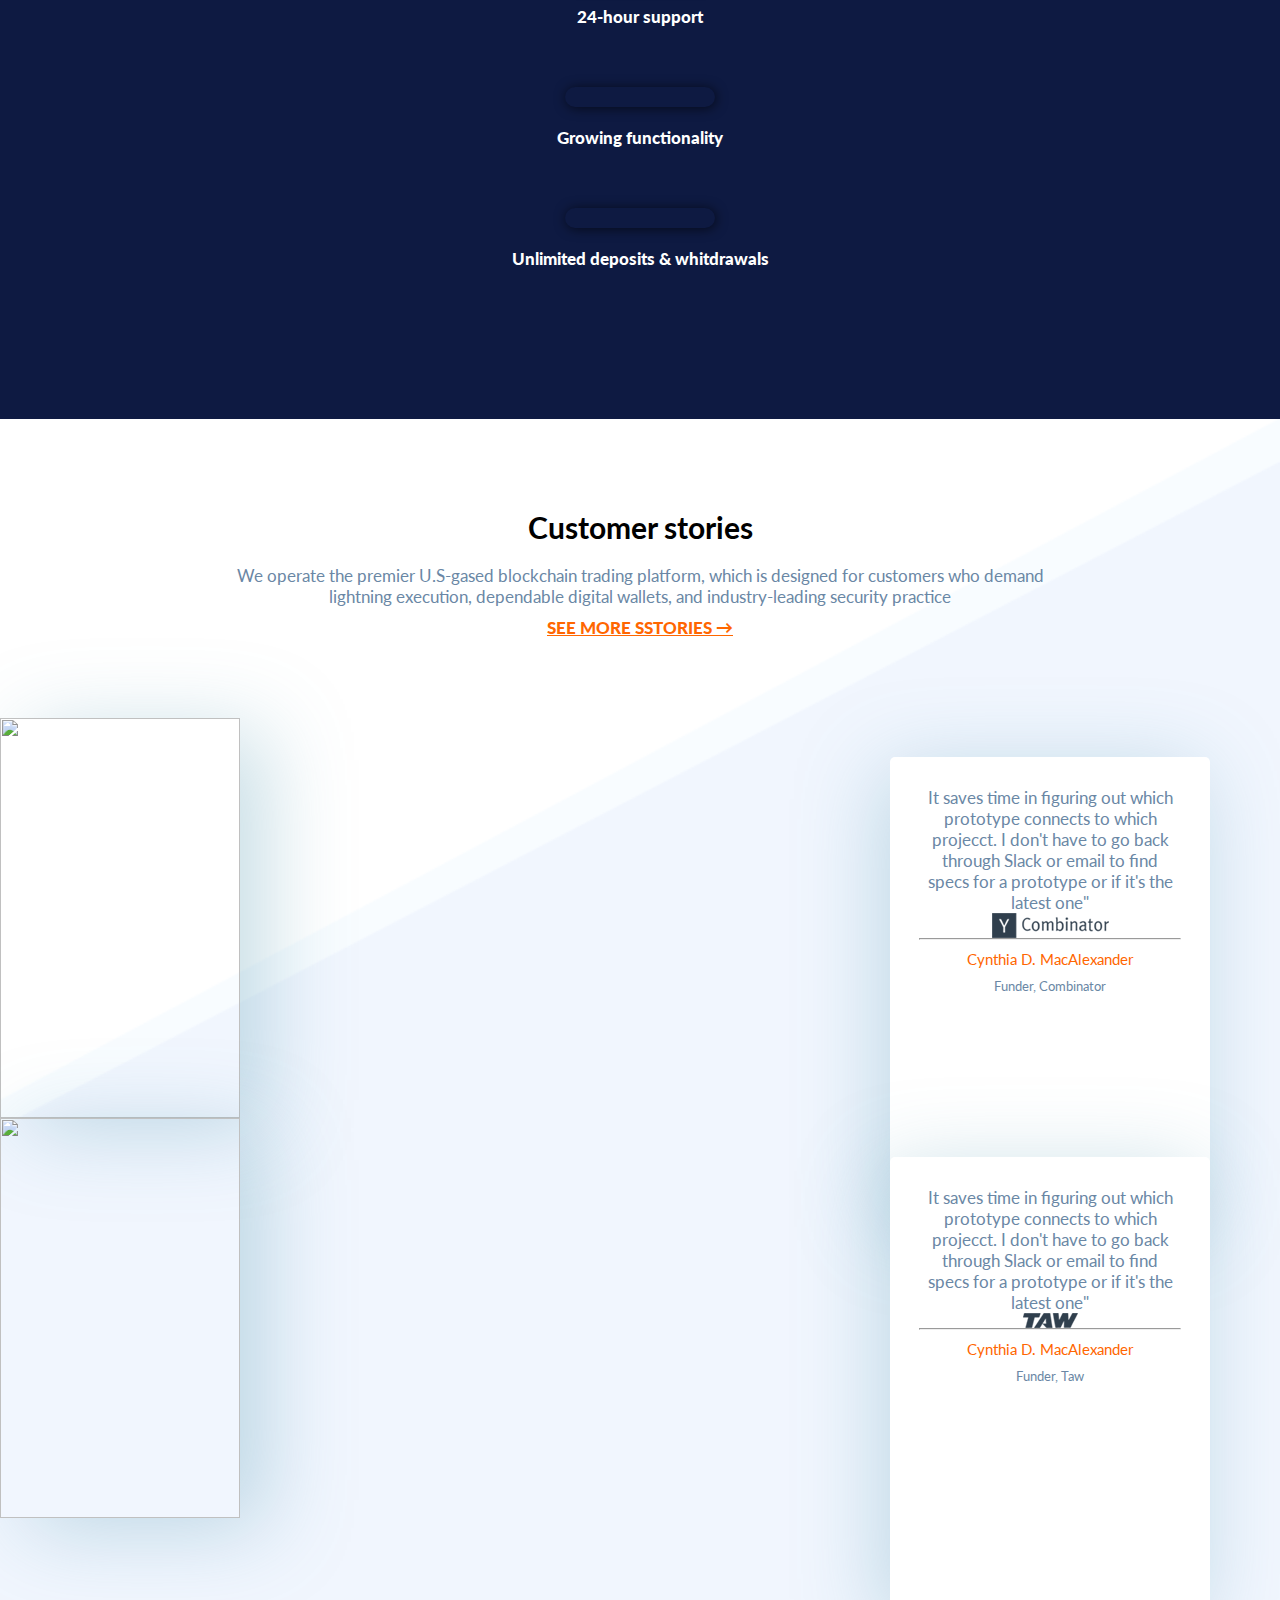
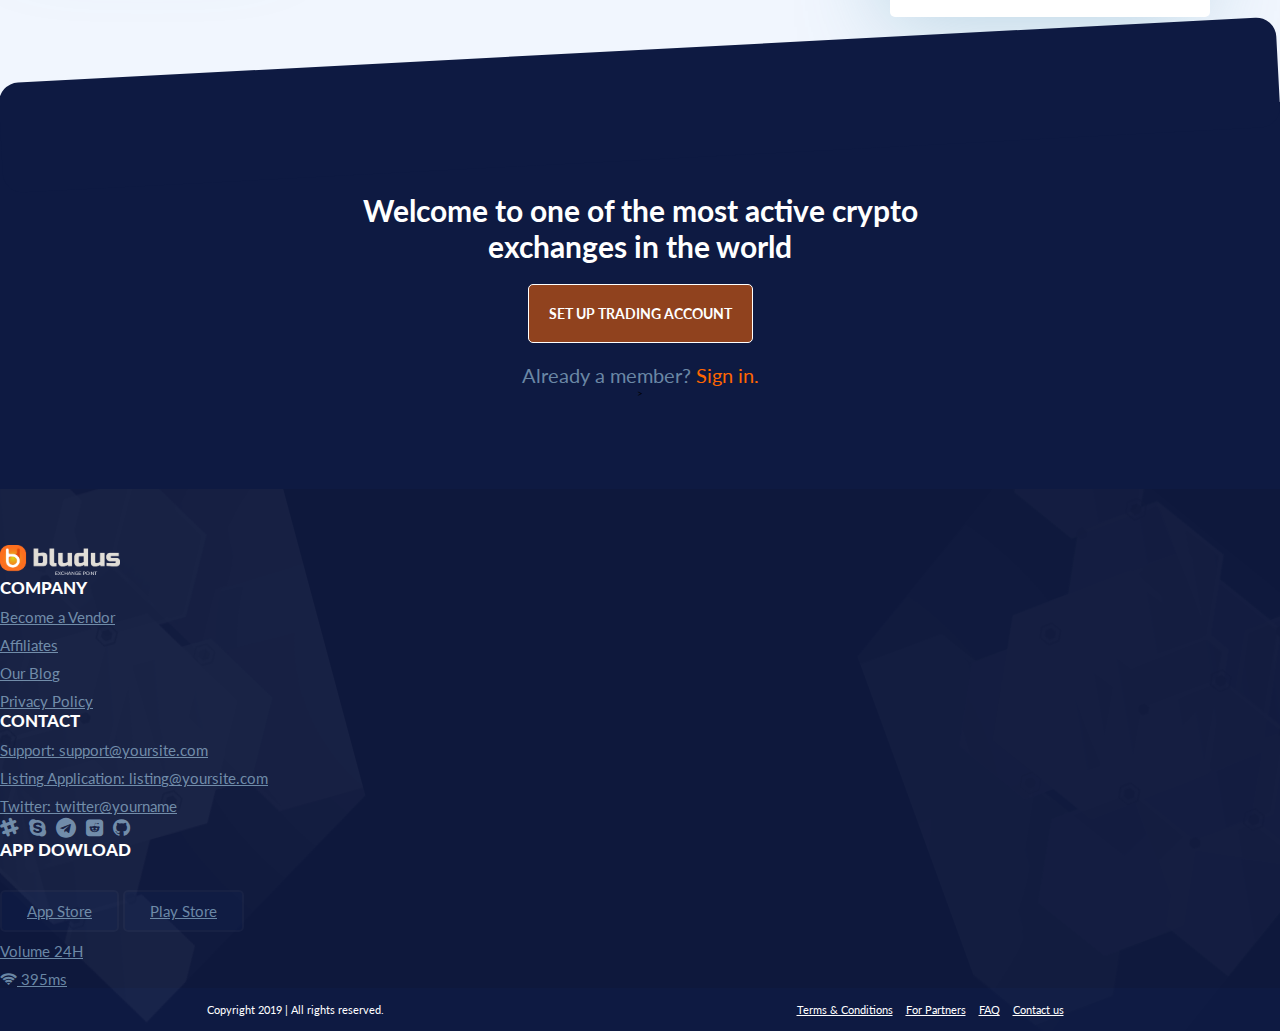
==== commit 3d6e145a: "Correcciones cliente" ====
--- a/index.html
+++ b/index.html
@@ -73,6 +73,11 @@
         <a href="" class="cta-orange">TRY FREE FOR 30-DAYS</a>
       </div>
     </div>
+    <section class="dashboard-2">
+      <div class="box-dash">
+        <img src="assets/img/dash.jpg" alt="">
+      </div>
+    </section>
   </section>
   <section class="dashboard">
     <div class="box-dash">
@@ -316,7 +321,7 @@
     </div>
   </section>
 
-  <footer class="padding-top-bottom">
+  <footer class="">
     <img class="particle-footer" src="assets/img/bg-foot.png" alt="">
     <img class="map-footer" src="assets/img/pie_chart_desktop_world_bg.svg" alt="">
     <img class="particle2-footer" src="assets/img/bg-foot.png" alt="">
@@ -391,6 +396,22 @@
                 395ms </a>
             </li>
           </ul>
+        </div>
+      </div>
+    </div>
+    <div class="copyright">
+      <div class="container flex-copyright">
+        <div class="left">
+          <p>
+            Copyright 2019 | All rights reserved.
+          </p>
+        </div>
+        <div class="right">
+          <a href="">Terms & Conditions</a>
+          <a href="">For Partners</a>
+          <a href="">FAQ</a>
+          <a href="">Contact us</a>
+
         </div>
       </div>
     </div>
--- a/assets/css/main.css
+++ b/assets/css/main.css
@@ -155,14 +155,21 @@
 /* DASHBOARD SECTION */
 
 .dashboard {
-  height: 80vh;
   background-image: url('../img/bg-2.png');
 }
 
-.box-dash {
+.dashboard-2 .box-dash {
+  position: absolute;
+  top: 80%;
+  width: 100%;
   display: flex;
   justify-content: center;
-  transform: translateY(-20rem);
+}
+
+.dashboard .box-dash {
+  width: 100%;
+  display: flex;
+  justify-content: center;
 }
 
 .logo-dash {
@@ -240,6 +247,11 @@
   font-weight: 900;
 }
 
+/* three section */
+
+.three-section {
+  padding-top: 55rem;
+}
 /* ABOUT */
 
 .img-about {
@@ -649,6 +661,40 @@
   width: 12rem;
 }
 
+.copyright {
+  background-color: #0e1a42;
+  padding: 1.5rem 0;
+ font-size: 1.1rem;
+  color: #fff;
+}
+
+.flex-copyright {
+  display: flex;
+  justify-content: space-around;
+}
+
+.right a {
+  padding-right: 1rem;
+  color: #fff;
+}
+/*SCROLLBAR*/
+::-webkit-scrollbar
+{
+  width: 6px;  /* for vertical scrollbars */
+  height: 6px; /* for horizontal scrollbars */
+}
+
+::-webkit-scrollbar-track
+{
+  background: rgba(0, 0, 0, 0.1);
+}
+
+::-webkit-scrollbar-thumb
+{
+  background: rgba(0, 0, 0, 0.5);
+  border-radius: 10px;
+}
+
 
 /* RESPOSIVE */
 
@@ -661,6 +707,8 @@
   .three-section {
     padding-top: 5rem;
   }
+
+
 }
 
 @media (min-width: 768px){
@@ -673,9 +721,16 @@
   html {
     font-size: 8.5px;
   }
-
+  .dashboard-2 {
+    display: none;
+  }
   .sign-up-resp {
     display: inherit;
+  }
+
+
+  .three-section {
+    padding-top: 5rem;
   }
 
   nav .cta-orange {
@@ -757,6 +812,12 @@
     font-size: 9px;
   }
 
+  .three-section {
+    padding-top: 8rem;
+  }
+  .dashboard-2 {
+    display: none;
+  }
   .sign-up-resp {
     display: inherit;
   }
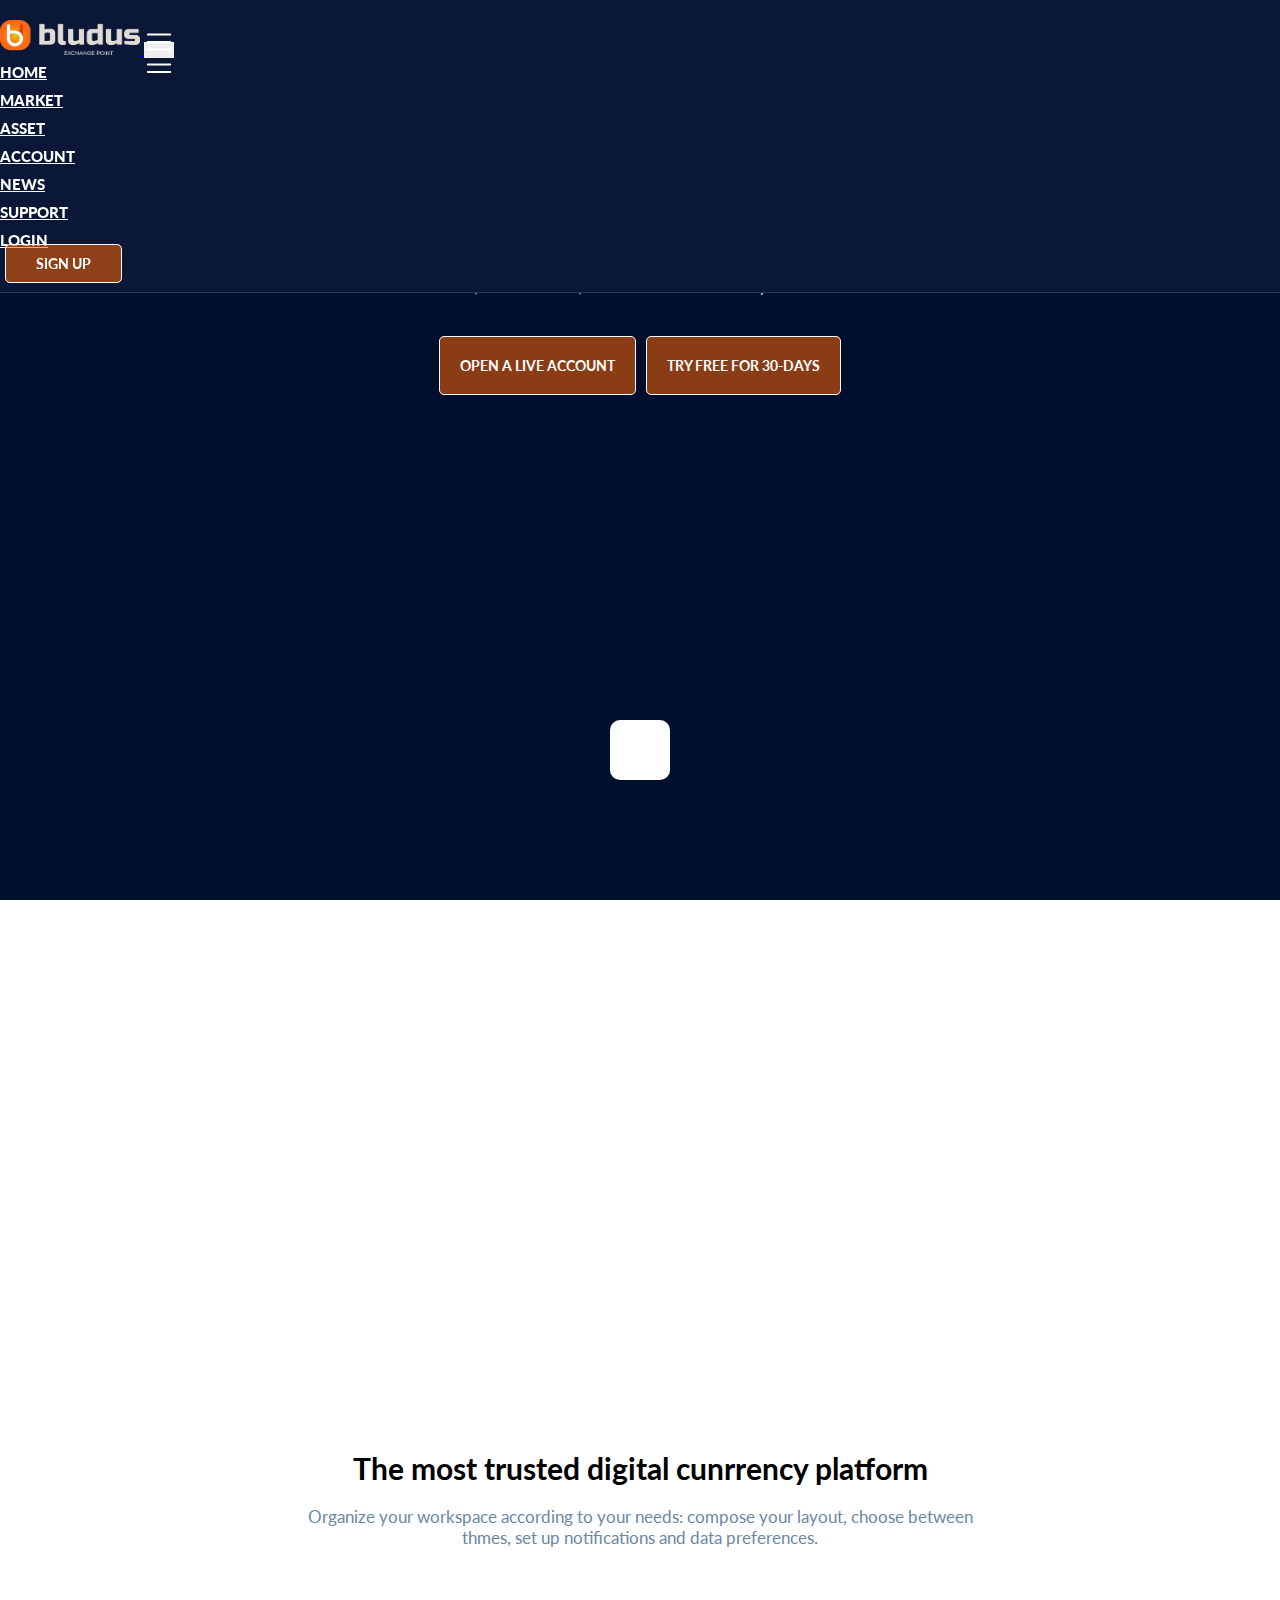
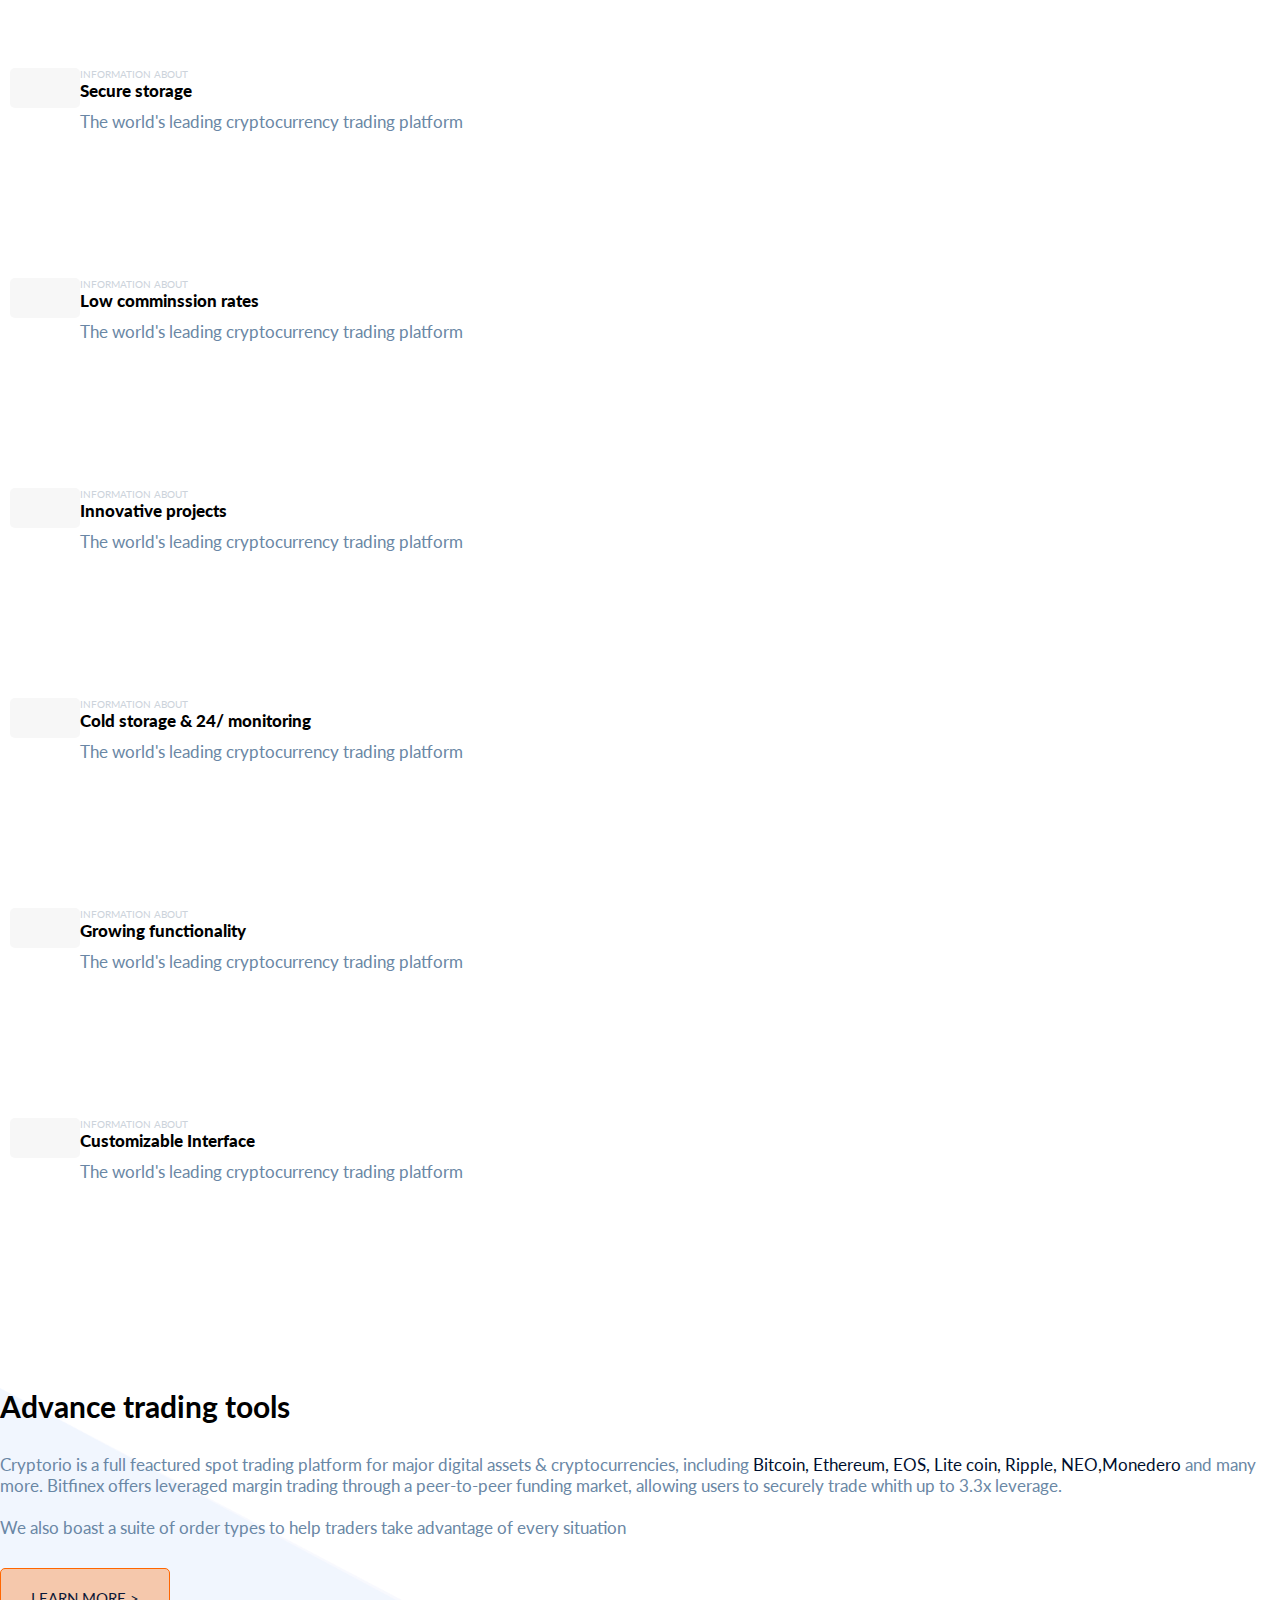
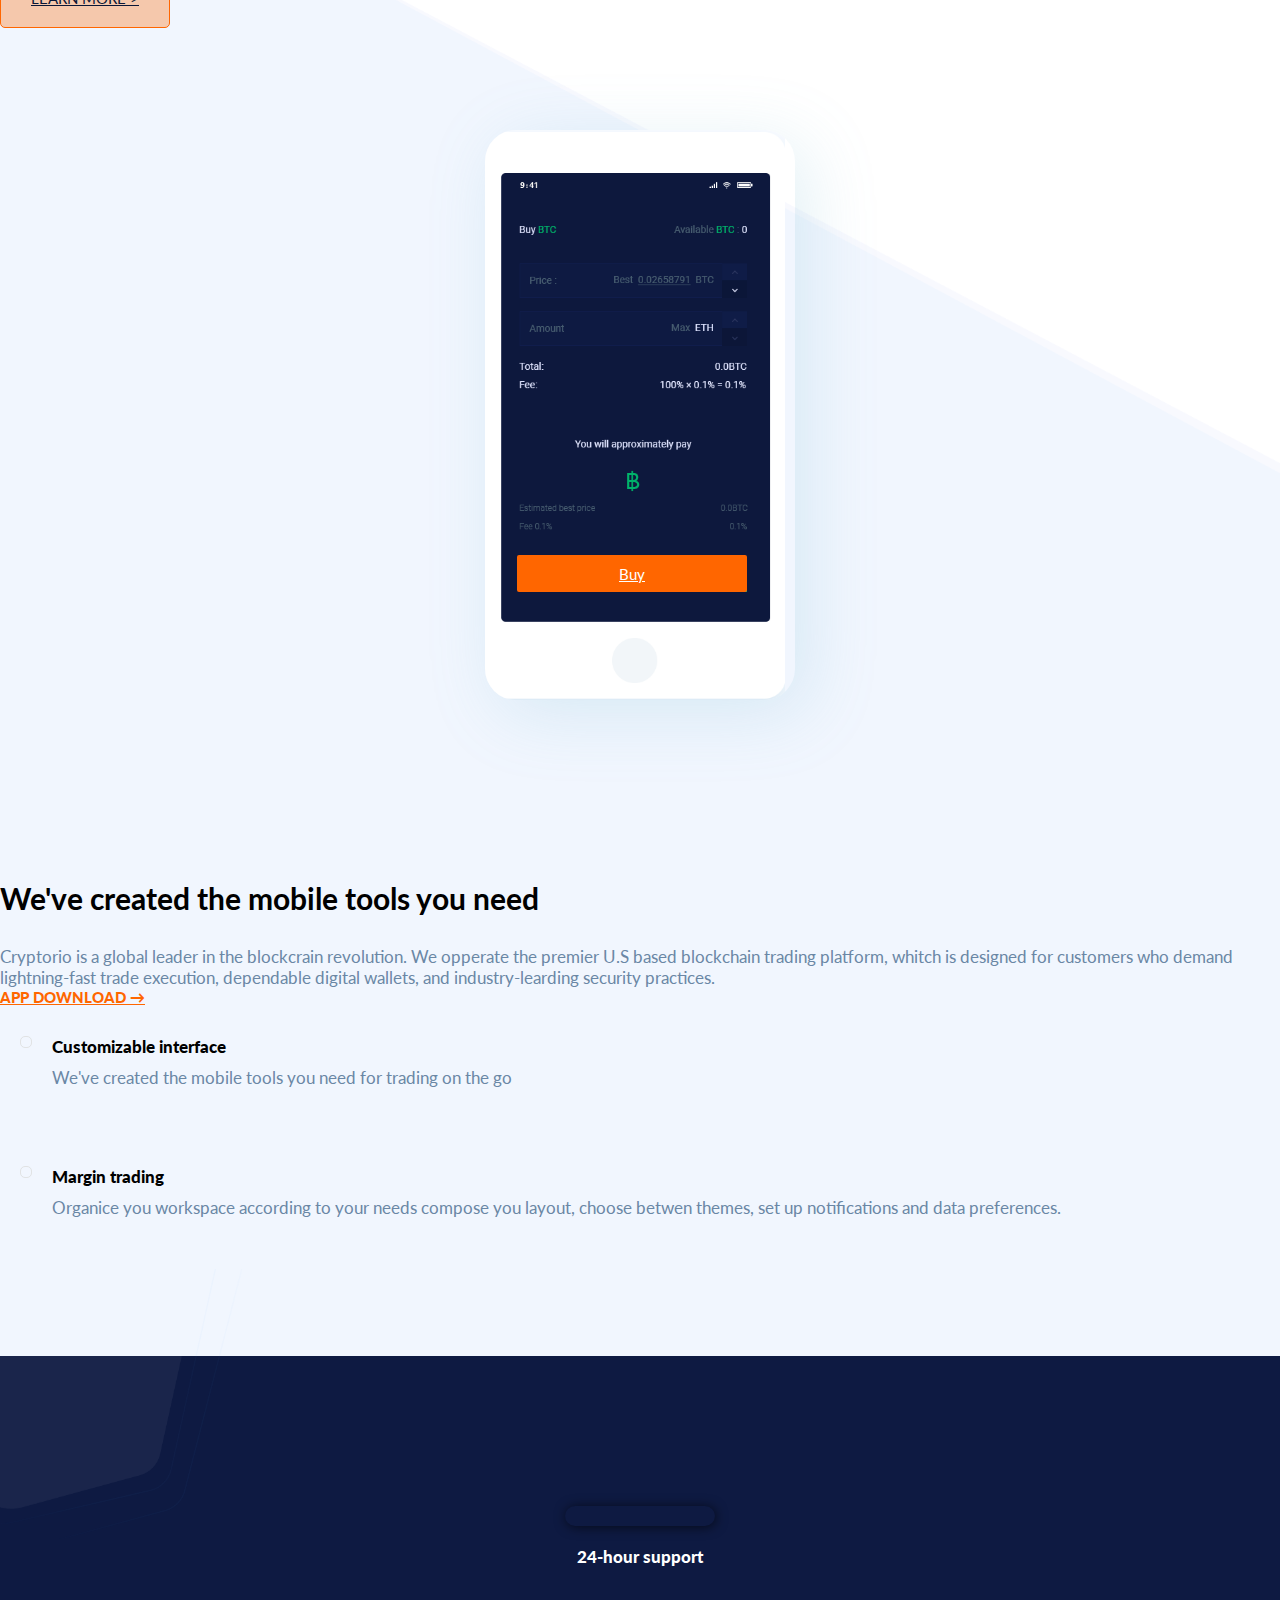
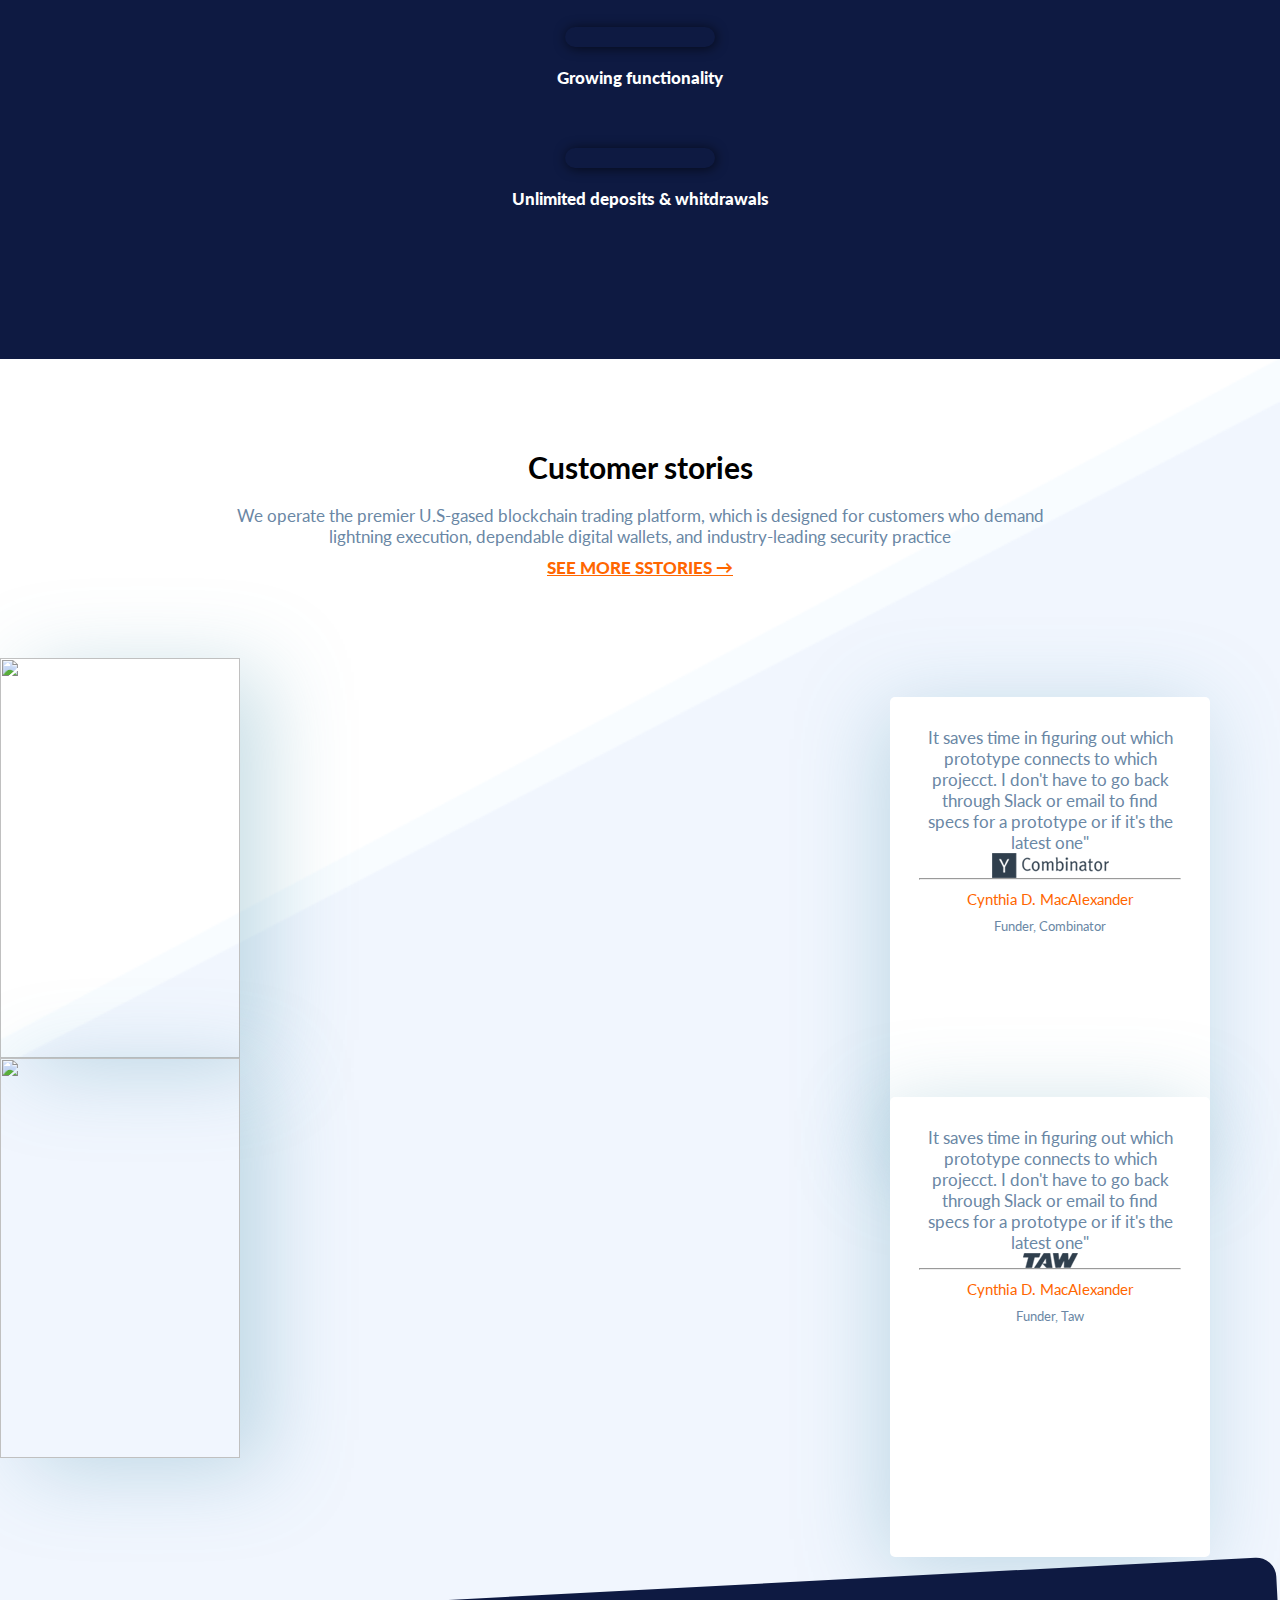
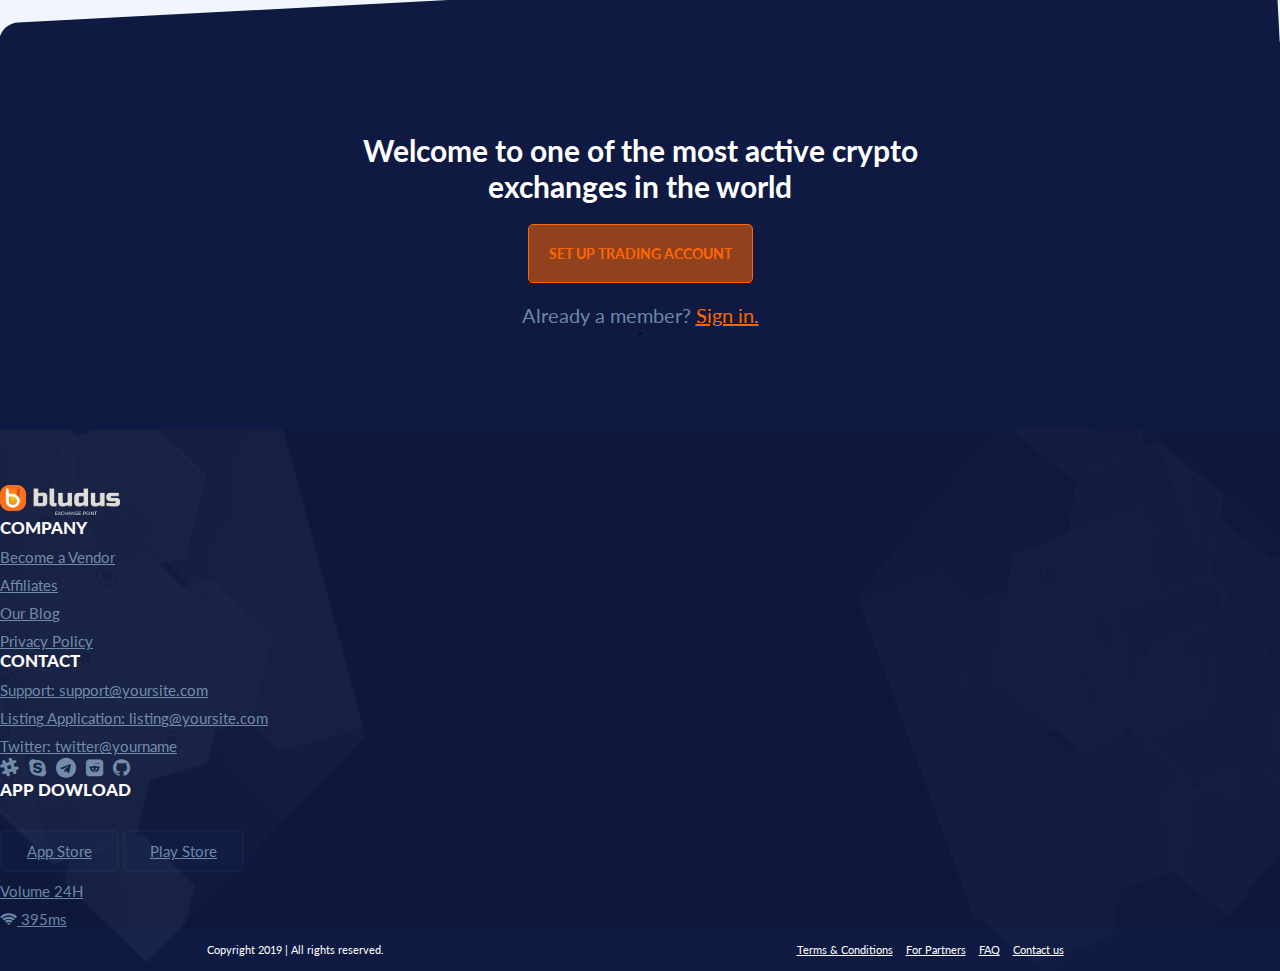
==== commit 6f95a541: "Agregado Link del menú al login" ====
--- a/index.html
+++ b/index.html
@@ -46,13 +46,13 @@
             <a class="nav-link navbar-link" href="#">SUPPORT</a>
           </li>
           <li class="nav-item">
-            <a class="nav-link navbar-link" href="#">LOGIN</a>
+            <a class="nav-link navbar-link" target="_blank" href="login.html">LOGIN</a>
           </li>
           <li class="nav-item sign-up-resp">
-            <a class="nav-link navbar-link" href="#">SIGN UP</a>
+            <a class="nav-link navbar-link" target="_blank" href="login.html">SIGN UP</a>
           </li>
           <li>
-            <a class="cta-orange" href="">
+            <a class="cta-orange" target="_blank" href="login.html">
               SIGN UP
             </a>
           </li>
@@ -317,7 +317,7 @@
       <img class="balls-blue" src="assets/img/balls-blue.png" alt="">
       <h2 class="title-section">Welcome to one of the most active crypto <br> exchanges in the world</h2>
       <a class="cta-orange" href="">SET UP TRADING ACCOUNT</a>
-      <p>Already a member? <span>Sign in.</span> </p>>
+      <p>Already a member? <a href="login.html" target="_blank">Sign in.</a></p>>
     </div>
   </section>
 
--- a/assets/css/main.css
+++ b/assets/css/main.css
@@ -170,6 +170,7 @@
   width: 100%;
   display: flex;
   justify-content: center;
+  display: none;
 }
 
 .logo-dash {
@@ -533,7 +534,7 @@
   color: #6a87a5;
 }
 
-.the-world span {
+.the-world a {
   color: #ff6600;
 
 }
@@ -700,9 +701,6 @@
 
 /* MOBILE */
 @media screen and (min-width: 0px) and (max-width: 500px) {
-  .dashboard {
-    display: none;
-  }
 
   .three-section {
     padding-top: 5rem;
@@ -723,6 +721,10 @@
   }
   .dashboard-2 {
     display: none;
+  }
+
+  .dashboard {
+    display: initial;
   }
   .sign-up-resp {
     display: inherit;
@@ -818,6 +820,11 @@
   .dashboard-2 {
     display: none;
   }
+
+
+  .dashboard {
+    display: initial;
+  }
   .sign-up-resp {
     display: inherit;
   }
